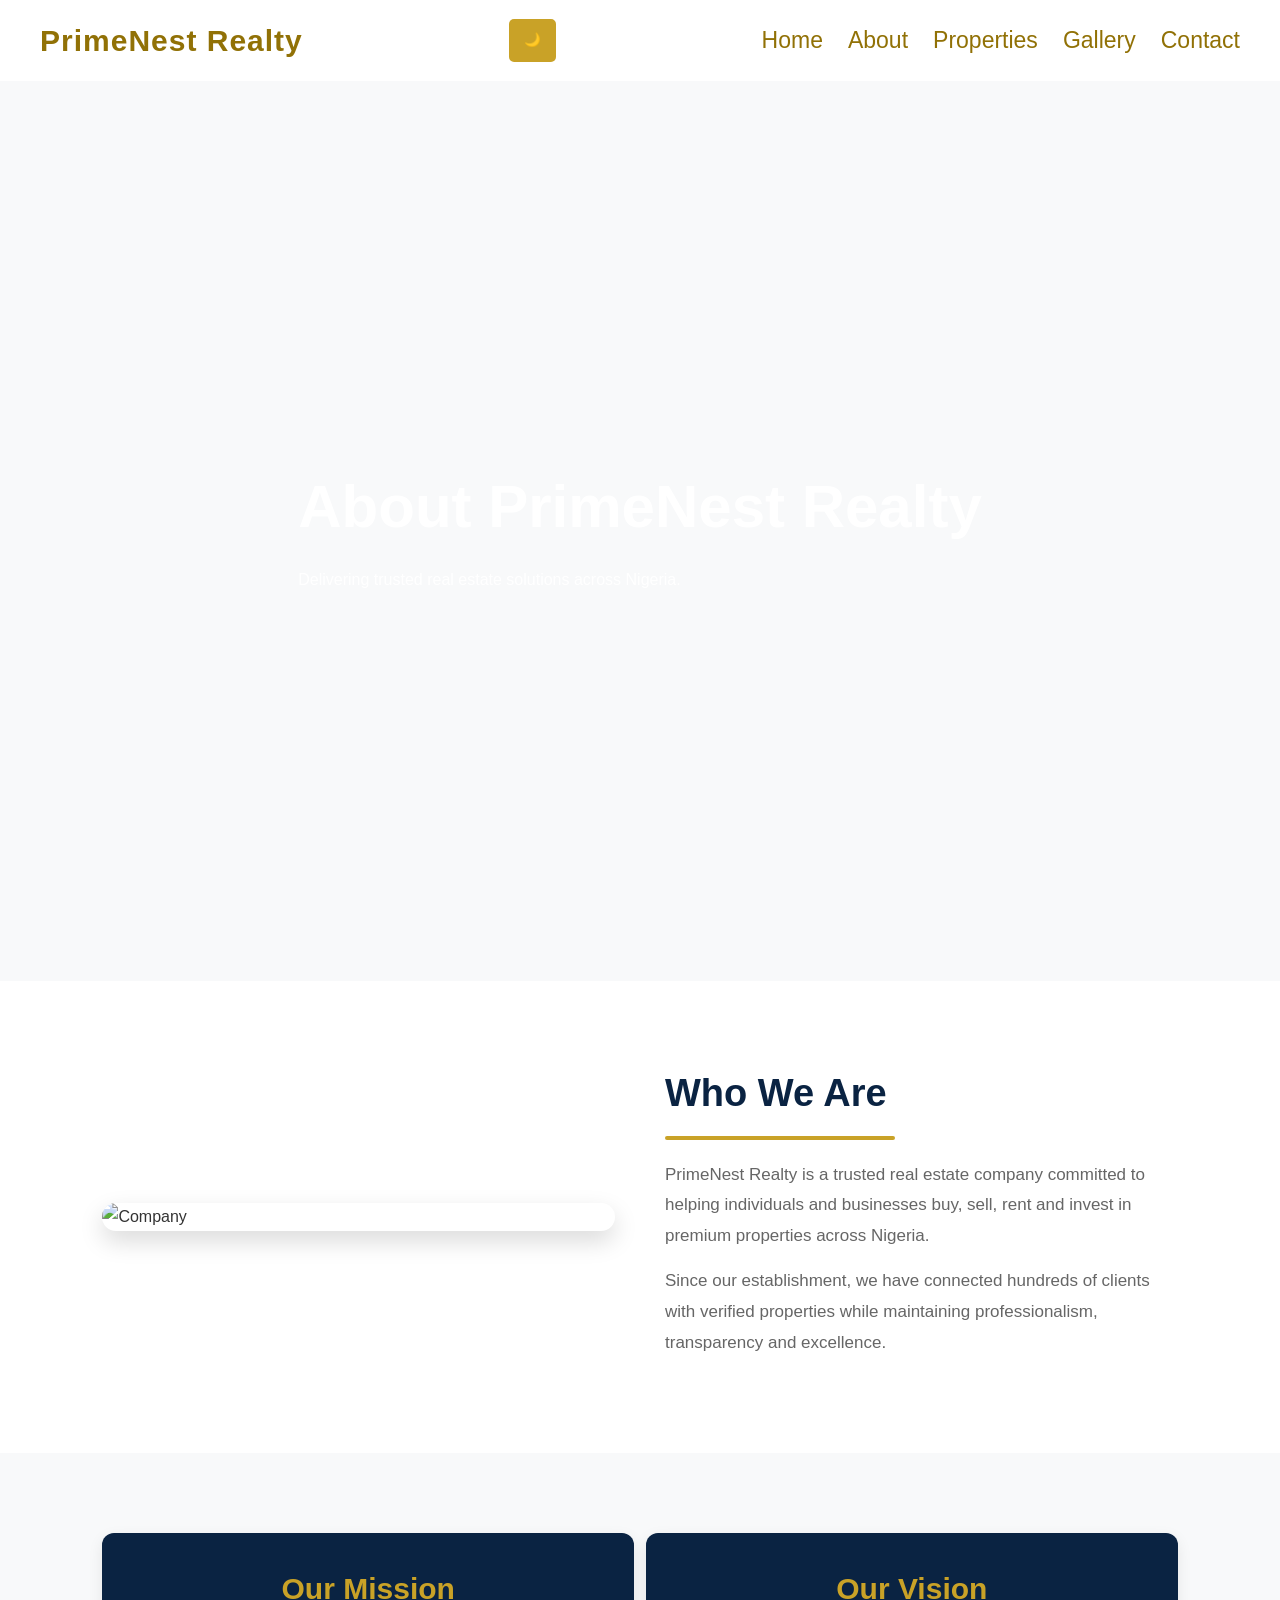
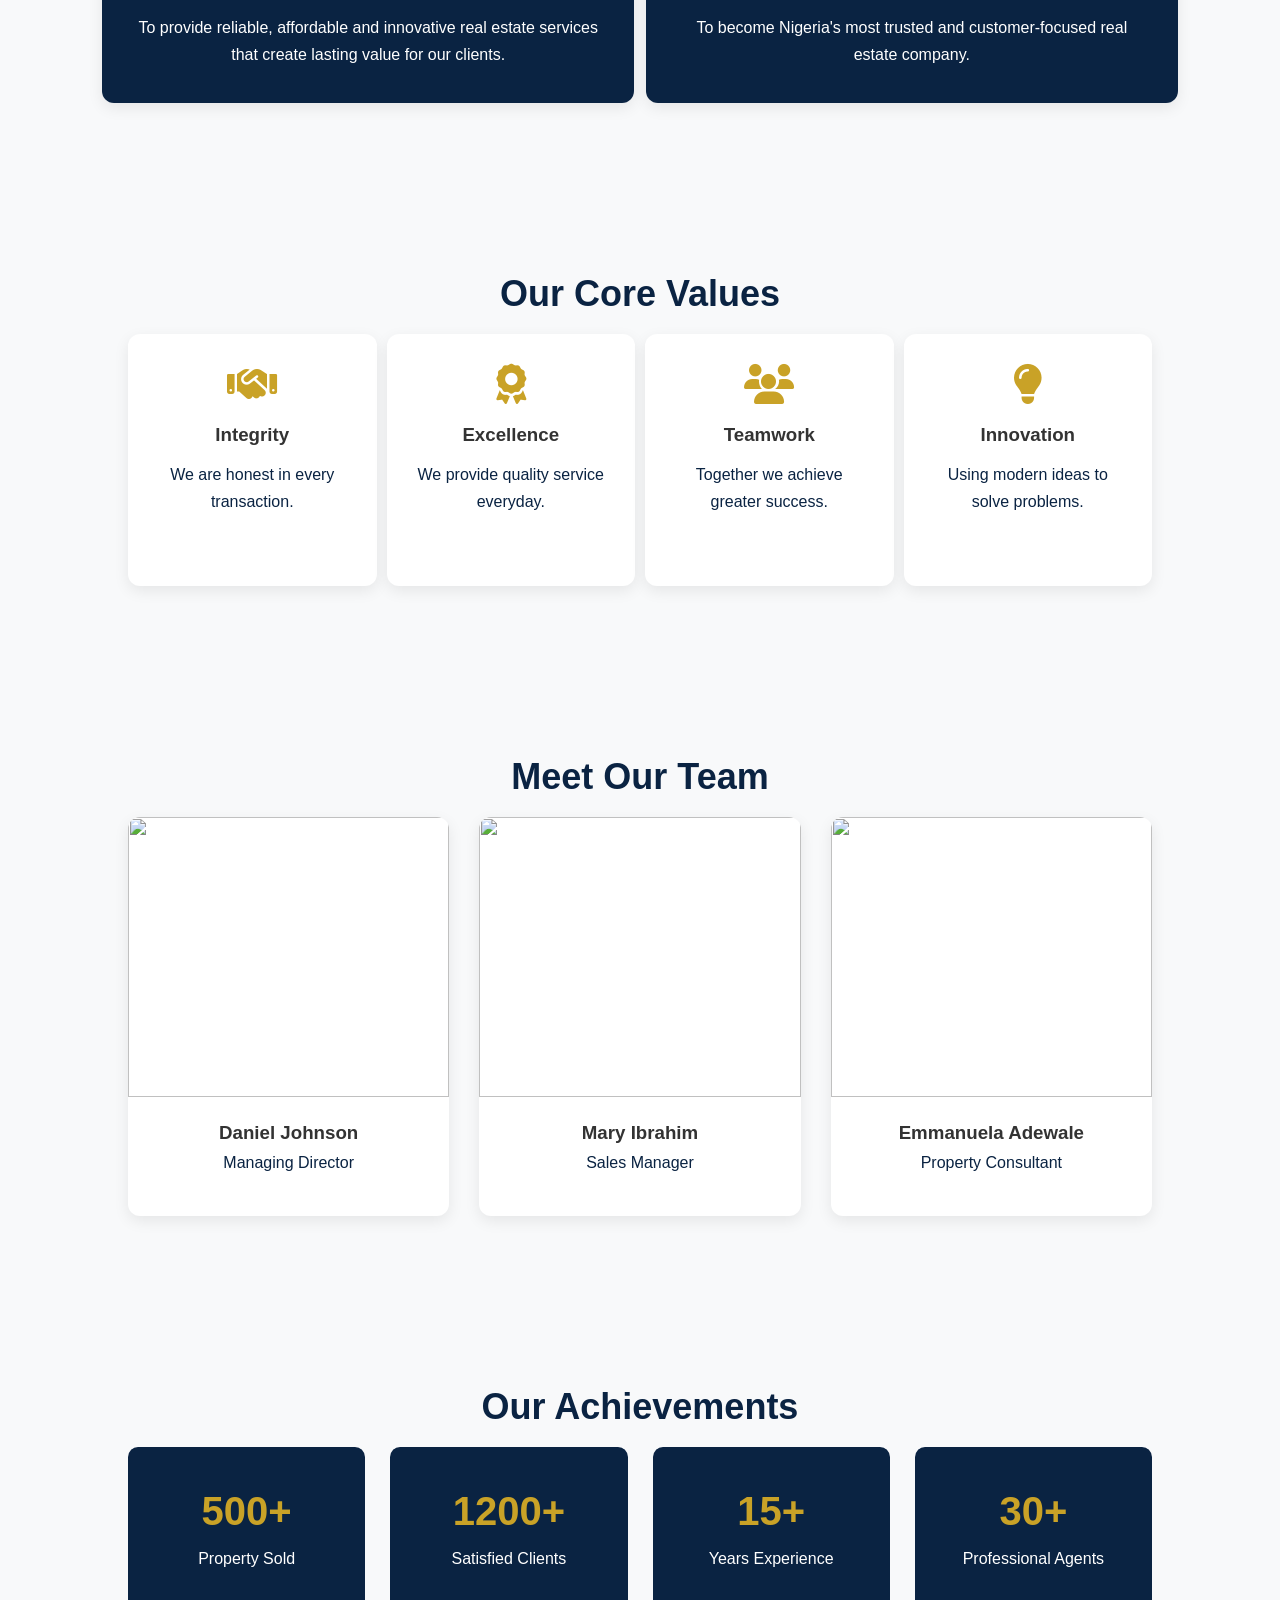
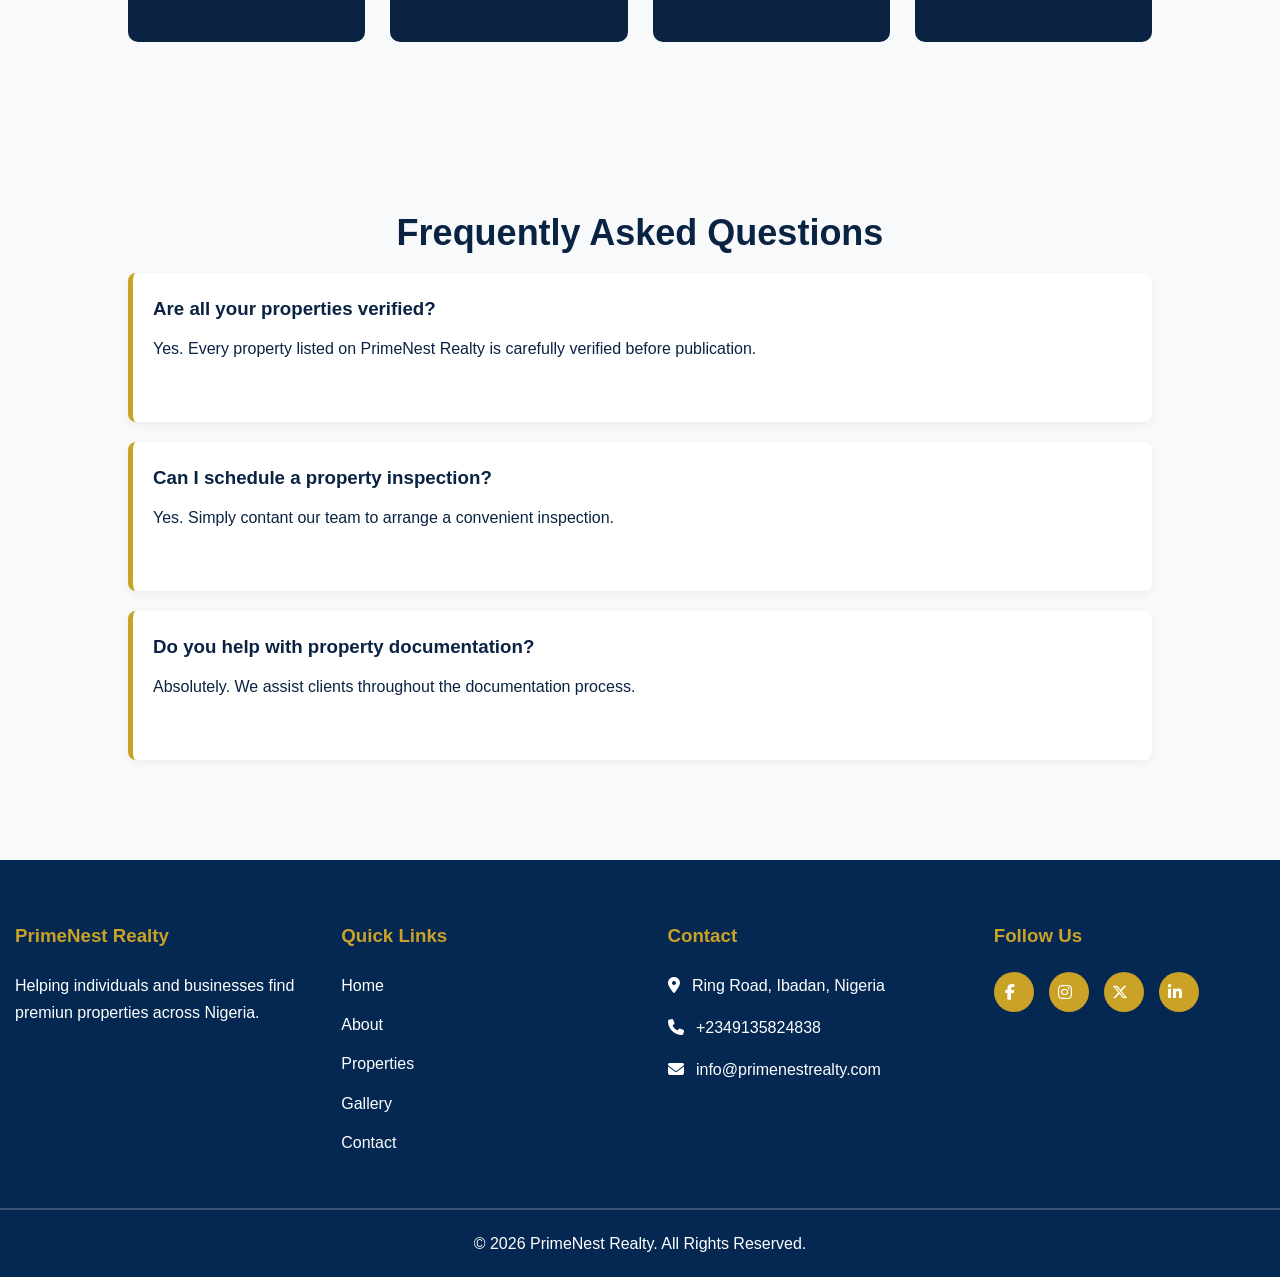
==== about.html @ 71305bbd "Add files via upload" ====
<!DOCTYPE html>
<html lang="en">
<head>
    <meta charset="UTF-8">
    <meta name="viewport" content="width=device-width, initial-scale=1.0">
    <title>PrimeNest Realty</title>
    <link rel="stylesheet" href="https://cdnjs.cloudflare.com/ajax/libs/font-awesome/6.4.0/css/all.min.css">
    <link rel="stylesheet" href="style.css">
</head>
<body>
    <header>
        <div class="logo">PrimeNest Realty </div>
        <div class="menu-toggle" onclick="toggleMenu()">☰</div>
        
        <!--button class="dark-btn" onclick="toggleDarkMode()"><i class="fas fa-moon"></i></button-->
        <button id="dark-btn">🌙</button>

        <nav>
            <ul id="navLinks">
                <li><a href="index.html">Home</a></li>
                <li><a href="about.html">About</a></li>
                <li><a href="properties.html">Properties</a></li>
                <li><a href="gallery.html">Gallery</a></li>
                <li><a href="contact.html">Contact</a></li>
            </ul>
        </nav>
    </header>

    <section class="page-banner">
        <div class="banner-content">
            <h1>About PrimeNest Realty</h1>
            <p>Delivering trusted real estate solutions across Nigeria.</p>
        </div>
    </section>

    <section class="about-company">
        <div class="container-about-grid">
            <div>
                <img src="images/Contact us for Professional Architecture _ Artistic Home Designs.jpg" alt="Company">
            </div>
            <div class="about">
                <h2>Who We Are</h2>
                <p>
                    PrimeNest Realty is a trusted real estate company committed to helping individuals and 
                    businesses buy, sell, rent and invest in premium properties across Nigeria.
                </p>
                <p>
                    Since our establishment, we have connected hundreds of clients with verified properties
                    while maintaining professionalism, transparency and excellence.
                </p>
            </div>
        </div>
    </section>

    <section class="cards">
        <div class="mission-grid">
            <div class="mission-card">
                <h2>Our Mission</h2>
                <p>
                    To provide reliable, affordable and innovative real estate services that create lasting value
                    for our clients.
                </p>
            </div>

            <div class="vision-card">
                <h2>Our Vision</h2>
                <p>
                    To become Nigeria's most trusted and customer-focused real estate company.
                </p>
            </div>
        </div>
    </section>

    <section class="values">
        <div class="container">
            <h2>Our Core Values</h2>
            <div class="values-grid">
                <div class="value-card">
                    <i class="fa-solid fa-handshake"></i>
                    <h3>Integrity</h3>
                    <p>We are honest in every transaction.</p>
                </div>
                <div class="value-card">
                    <i class="fa-solid fa-award"></i>
                    <h3>Excellence</h3>
                    <p>We provide quality service everyday.</p>
                </div>
                <div class="value-card">
                    <i class="fa-solid fa-users"></i>
                    <h3>Teamwork</h3>
                    <p>Together we achieve greater success.</p>
                </div>
                <div class="value-card">
                    <i class="fa-solid fa-lightbulb"></i>
                    <h3>Innovation</h3>
                    <p>Using modern ideas to solve problems.</p>
                </div>
            </div>
        </div>
    </section>

    <section class="team">
        <div class="container">
            <h2>Meet Our Team</h2>
            <div class="team-grid">
                <div class="team-card">
                    <img src="images/Photo happy businessman standing with arms crossed isolated on white background _ Premium AI-generated image.jpg">
                    <h3>Daniel Johnson</h3>
                    <p>Managing Director</p>
                </div>
                <div class="team-card">
                    <img src="images/Professionelle Corporate Headshots_ Warum sie für Ihr Unternehmen unverzichtbar sind.jpg">
                    <h3>Mary Ibrahim</h3>
                    <p>Sales Manager</p>
                </div>
                <div class="team-card">
                    <img src="images/Leadership starts with presence___For CEOs and… (1).jpg">
                    <h3>Emmanuela Adewale</h3>
                    <p>Property Consultant</p>
                </div>
            </div>
        </div>
    </section>

    <section class="achievements">
        <div class="container">
            <h2>Our Achievements</h2>
            <div class="achievement-grid">
                <div>
                    <h1>500+</h1>
                    <p>Property Sold</p>
                </div>
                <div>
                    <h1>1200+</h1>
                    <p>Satisfied Clients</p>
                </div>
                <div>
                    <h1>15+</h1>
                    <p>Years Experience</p>
                </div>
                <div>
                    <h1>30+</h1>
                    <p>Professional Agents</p>
                </div>
            </div>
        </div>
    </section>

    <section class="faq">
        <div class="container">
            <h2>Frequently Asked Questions</h2>
            <div class="faq-item">
                <h3>Are all your properties verified?</h3>
                <p>
                    Yes. Every property listed on PrimeNest Realty is carefully verified before publication.
                </p>
            </div>
            <div class="faq-item">
                <h3>Can I schedule a property inspection?</h3>
                <p>
                    Yes. Simply contant our team to arrange a convenient inspection.
                </p>
            </div>
            <div class="faq-item">
                <h3>Do you help with property documentation?</h3>
                <p>
                    Absolutely. We assist clients throughout the documentation process.
                </p>
            </div>
        </div>
    </section>

    <footer>
        <div class="footer-container">
            <div>
                <h3>PrimeNest Realty</h3>
                <p>Helping individuals and businesses find premiun properties across Nigeria.</p>
            </div>
            <div>
                <h3>Quick Links</h3>
                <ul>
                    <li><a href="index.html">Home</a></li>
                    <li><a href="about.html">About</a></li>
                    <li><a href="properties.html">Properties</a></li>
                    <li><a href="gallery.html">Gallery</a></li>
                    <li><a href="contact.html">Contact</a></li>
                </ul>
            </div>
            <div>
                <h3>Contact</h3>
                <p>
                    <a href="https://maps.google.com/?q=Ring+Road,+Ibadan,+Nigeria" target="_blank">
                        <i class="fa-solid fa-location-dot"></i>
                        Ring Road, Ibadan, Nigeria
                    </a>
                </p>
                <p>
                    <a href="tel:+2349135824838">
                        <i class="fa-solid fa-phone"></i>
                        +2349135824838
                    </a>
                </p>
                <p>
                    <a href="mailto:info@hadiaishah02@gmail.com">
                        <i class="fa-solid fa-envelope"></i>
                        info@primenestrealty.com
                    </a>
                </p>
            </div>
            <div>
                <h3>Follow Us</h3>
                <div class="social-icons">
                    <a href="https://facebook.com" target="_blank">
                        <i class="fab fa-facebook-f"></i>
                    </a>
                    <a href="https://instagram.com" target="_blank">
                        <i class="fab fa-instagram"></i>
                    </a>
                    <a href="https://x.com" target="_blank">
                        <i class="fab fa-x-twitter"></i>
                    </a>
                    <a href="https://linkedin.com" target="_blank">
                        <i class="fab fa-linkedin-in"></i>
                    </a>
                </div>
            </div>
        </div>
        <hr>
        <p class="copyright">
           &copy; 2026 PrimeNest Realty. All Rights Reserved.  
        </p>
    </footer>

    <script>
        function toggleMenu(){
        document.getElementById("navLinks").classList.toggle("active");
        }

        /*function toggleDarkMode(){
        document.body.classList.toggle("dark-mode");
        }*/
        const btn = document.getElementById("dark-btn");
        btn.onclick = function(){
        document.body.classList.toggle("dark");

        btn.innerHTML = 
        document.body.classList.contains("dark")
        ? "☀️"
        :"🌙";
        }
    </script>
</body>
</html>
---- style.css ----
@import url('https://fonts.googleapis.com/css2?family=Inter:wght@300;400;500;600;700&display=swap');
*{
    margin: 0;
    padding: 0;
    box-sizing: border-box;
    font-family: 'Poppins', sans-serif;
    line-height: 1.7;
}

html{
    scroll-behavior: smooth;
}

body{
    background: #f8f9fa;
    color: #333;
}

header{
  display:flex;
  justify-content:space-between;
  align-items:center;
  padding:15px 40px;
  background:#fff;
  color: #917106;
  position:sticky;
  top:0;
  z-index:1000;
  backdrop-filter:blur(8px);
  bottom: unset;
}

.logo{
    font-weight:700;
    font-size:30px;
    letter-spacing:1px;
}

nav ul{
    display:flex;
    gap:25px;
    list-style:none;
}
nav a{
    color:#917106;
    text-decoration:none;
    font-size:23px;
    font-weight: 500;
}
nav a:hover{
    color:#c59d5f;
    transition: 2s;
}

.menu-toggle{
    display:none;
    cursor:pointer;
}


/*.dark-btn{
    display: block;
    background:none;
    border:none;
    color:#fff;
    font-size:16px;
    cursor:pointer;
}

.dark-mode{
   background:#111;
   color:white;
}
.dark-mode .card{
    background:#222;
}

.dark-mode .section h2{
    color:#fff;
}*/


.dark{
    background: #121212;
    color: white;
}

#dark-btn{
    border: none;
    background: #C9A227;
    color: white;
    padding: 10px 15px;
    border-radius: 5px;
    cursor: pointer;
}

a{
    text-decoration: none;
}

img{
    width: 100%;
    display: block;
}

section{
    padding: 80px 8%;
}

.btn{
    display: inline-block;
    padding: 14px 30px;
    background: #C9A227;
    color: #fff;
    border-radius: 5px;
    transition: 3s;
    font-weight: 500;
}

.btn:hover{
    background: #9b7805;
}

.btn-outline{
    background: transparent;
    border: 2px solid #fff;
    border-radius: 5px;
    margin-left: 25px;
    color: #C9A227;
    padding: 12px;
}

.btn-outline:hover{
    background: #C9A227;
    color: #fff;
    transition: 3s;
}

.hero{
    height: 100vh;
    background: linear-gradient(rgba(0,0,0,0.55)),url(images/📌NOW\ SELLING!\ in\ Apo\ Resettlement\ are\ these….jpg) center/cover ;
    background-size: cover;
    background-position: center;
    display: flex;
    align-items: center;
}

.hero-content{
    max-width: 1200px;
    margin: auto;
    color: #fff;
    justify-content: center;
}

.page-banner{
    height: 100vh;
    background: linear-gradient(rgba(0,0,0,0.55)),url(images/1266706141706466.jpg) center/cover;
    background-size: cover;
    background-position: center;
    display: flex;
    align-items: center;
}

.banner-content{
    max-width: 1200px;
    margin: auto;
    color: #fff;
    justify-content: center;
    align-items: center;
}

.page-banner h1{
    font-size: 60px;
    line-height: 1.3;
    margin-bottom: 20px;
}

.page-banner p{
    align-items: center;
    justify-content: center;
}

.hero h1{
    font-size: 60px;
    max-width: 650px;
    line-height: 1.3;
    margin-bottom: 20px;
}

.hero p{
    max-width: 600px;
    font-size: 18px;
    line-height: 1.8;
    margin-bottom: 30px;
}

.hero-buttons{
    display: flex;
    gap: 20px;
}

.search-section{
    background: #ffffff;
}

.search-container{
    max-width: 1200px;
    margin: auto;
    text-align: center;
    justify-content: center;
}

.search-container h2{
    color: #0A2342;
    margin-bottom: 10px;
    font-size: 36px;
    align-items: center;
}

.search-container p{
    color: #0A2342;
    margin-bottom: 40px;
}

.search-form{
    display: grid;
    grid-template-columns: repeat(4, 1fr);
    gap: 20px;
}

.search-form input, .search-form select{
    padding: 15px;
    border: solid 1px #ddd;
    border-radius: 6px;
    font-size: 16px;
    outline: none;
}

.search-form input:focus, .search-form select:focus{
    border-color: #C9A227;
}

.search-form button{
    background: #C9A227;
    color: #fff;
    border: none;
    border-radius: 6px;
    cursor: pointer;
    font-size: 16px;
    transition: 3s;
}

.search-form button:hover{
    background:#9b7805;
    color: #eee;
}

/* About */
.about-company{
    padding: 80px 8%;
    background: #fff;
    display: flex;
}


.container-about-grid{
    display: grid;
    grid-template-columns: 1fr 1fr;
    gap: 50px;
    align-items: center;
}

.container-about-grid img{
    width: 100%;
    border-radius: 15px;
    box-shadow: 0 10px 25px rgba(0,0,0,.15);
    transition: 4s;
}

.container-about-grid img:hover{
    transform: scale(1.03);
}

.about h2{
    font-size: 38px;
    color: #0A2342;
    margin-bottom: 20px;
}

.about p{
    color: #666;
    line-height: 1.8;
    margin-bottom: 15px;
    font-size: 17px;
}

.about h2::after{
    content: "";
    display: block;
    width: 230px;
    height: 4px;
    background: #C9A227;
    margin-top: 10px;
    border-radius: 5px;
}

/*.about-grid{
    display: grid;
    grid-template-columns: repeat(auto-fit,minmax(320px,1fr));
    gap: 40px;
    align-items: center;
}

.about-grid img{
    width: 100%;
    border-radius: 12px;
    box-shadow: 0 5px 15px rgba(0,0,0,0.1);
}

.about-grid h2{
    color: #0A2342;
    margin-bottom: 20px;
}

.about-grid p{
    color: #555;
    line-height: 1.8;
    margin-bottom: 15px;
}*/

.mission-grid{
    display: grid;
    grid-template-columns: repeat(auto-fit,minmax(220px,1fr));
    gap: 12px;
}

.mission-card, .vision-card{
    background: #0A2342;
    padding: 30px;
    border-radius: 12px;
    text-align: center;
    box-shadow: 0 5px 15px rgba(0,0,0,0.08);
    gap: 10px;
    transition: 3s;
    height: 170px;
}

.mission-card h2, .vision-card h2{
    color: #C9A227;
    font-size: 30px;
}

.mission-card p, .vision-card p{
    color: white;
}

.mission-card:hover, .vision-card:hover{
    transform: translateY(-10px);
}

.values{
    padding: 80px 10%;
}

.values h2{
    text-align: center;
    margin-bottom: 40px;
}

.values-grid{
    display: grid;
    grid-template-columns: repeat(auto-fit,minmax(220px,1fr));
    gap: 10px;
}

.value-card{
    background: white;
    padding: 30px;
    border-radius: 12px;
    text-align: center;
    box-shadow: 0 5px 15px rgba(0,0,0,0.08);
    gap: 10px;
    transition: 3s;
}

.value-card:hover{
    transform: translateY(-8px);
}

.value-card i{
    font-size: 40px;
    color: #C9A227;
    margin-bottom: 15px;
}

.value-card h3{
    margin-bottom: 10px;
}

/* Team */
.team{
    padding: 80px 10%;
    background: #f8f9fa;
}

.team h2{
    text-align: center;
    margin-bottom: 40px;
}

.team-grid{
    display: grid;
    grid-template-columns: repeat(auto-fit,minmax(250px,1fr));
    gap: 30px;
}

.team-card{
    background: white;
    border-radius: 12px;
    overflow: hidden;
    text-align: center;
    box-shadow: 0 5px 15px rgba(0,0,0,0.08);
    transition: 3s;
}

.team-card:hover{
    transform: translateY(-8px);
}

.team-card img{
    width: 100%;
    height: 280px;
    object-fit:cover;
}

.team-card h3{
    margin-top: 20px;
}

.team-card p{
    margin-bottom: 20px;
    color: #777;
}

/* Achievements */
.achievements{
    padding: 80px 10%;
}

.achievements h2{
    text-align: center;
    margin-bottom: 40px;
}

.achievement-grid{
    display: grid;
    grid-template-columns: repeat(auto-fit,minmax(180px,1fr));
    gap: 25px;
    text-align: center;
}

.achievement-grid div{
    background: #0A2342;
    color: white;
    padding: 30px;
    border-radius: 10px;
    transition: 3s;
}

.achievement-grid h1{
    color: #C9A227;
    font-size: 40px;
}

.achievement-grid div p{
    color: white;
}

.achievement-grid div:hover{
    transform: translateY(-8px);
}

/* FAQ */
.faq{
    padding: 80px 10%;
    background: #f8f9fa;
}

.faq h2{
    text-align: center;
    margin-bottom: 40px;
}

.faq-item{
    background: white;
    padding: 20px;
    margin-bottom: 20px;
    border-left: 5px solid #C9A227;
    border-radius: 8px;
    box-shadow: 0 3px 10px rgba(0,0,0,0.05);
}

.faq-item h3{
    color: #0A2342;
    margin-bottom: 10px;
}

.container{
    max-width: 1200px;
    margin: auto;
}
.container h2{
    color: #0A2342;
    margin-bottom: 10px;
    font-size: 36px;
    align-items: center;
}

.container p{
    color: #0A2342;
    margin-bottom: 40px;
}
.section-title{
    text-align: center;
    margin-bottom: 50px;
}

.property-grid{
    display: grid;
    grid-template-columns: repeat(auto-fit, minmax(320px, 1fr));
    gap: 30px;
}

.property-card{
    background: #fff;
    border-radius: 10px;
    overflow: hidden;
    box-shadow: 0 5px 15px rgba(0,0,0,0.08);
    transition: 3s;
}

.property-card:hover{
    transform: translateY(-8px);
}

.property-card img{
    height: 240px;
    object-fit: cover;
}

.property-info{
    padding: 20px;
}

.property-tag{
    background: #C9A227;
    color: #fff;
    padding: 5px 12px;
    border-radius: 4px;
    font-size: 14px;
}

.property-details{
    display: flex;
    justify-content: space-between;
    margin: 15px 0;
    font-size: 14px;
}

.property-search{
    display: flex;
    text-align: center;
}

.why-us{
    text-align: center;
}

.why-grid{
    display: grid;
    grid-template-columns: repeat(auto-fit,minmax(250px,1fr));
    gap: 10px;
}

.why-card{
    background-color: #fff;
    padding: 30px;
    text-align: center;
    border-radius: 10px;
    transition: 3s;
}

.why-card:hover{
    background-color: #0A2342;
    color: #fff;
}

.why-card i{
    font-size: 40px;
    color: #C9A227;
    margin-bottom: 20px;
}

.why-card p:hover{
    color: #fff;
}

.categories{
    text-align: center;
}

.category-grid{
    display: grid;
    grid-template-columns: repeat(auto-fit,minmax(220px,1fr));
    gap: 10px;
}

.category-card{
    background: #fff;
    padding: 40px;
    border-radius: 10px;
    text-align: center;
    transition: 3s;
}

.category-card:hover{
    background: #0A2342;
    color: #fff;
}

.category-card i{
    font-size: 40px;
    color: #C9A227;
    margin-bottom: 15px;
}



.testimonial-grid{
    display: grid;
    grid-template-columns: repeat(auto-fit,minmax(300px,1fr));
    gap: 30px;
    transition: 3s;
}

.testimonial-card{
    background: #fff;
    padding: 30px;
    text-align: center;
    border-radius: 10px;
    box-shadow: 0 5px 15px rgba(0,0,0,0.08);
    transition: 3s;
}

.testimonial-card img{
    width: 90px;
    height: 90px;
    border-radius: 50px;
    object-fit: cover;
    margin: auto;
    margin-bottom: 2opx;
}

.testimonial-card p{
    margin-bottom: 20px;
}

.testimonial-card:hover{
    transform: translateY(-10px);
}

.cta{
    background: #fff;
    color: #0A2342;
    text-align: center;
}

.cta h2{
    color: #0A2342;
    font-size: 40px;
}

.cta p{
    max-width: 650px;
    margin: 20px auto 35px;
}

.gallery-section{
    padding: 70px 0;
}

.gallery-grid{
    display: grid;
    grid-template-columns: repeat(auto-fit,minmax(280px,1fr));
    gap: 25px;
}

.gallery-grid img{
    width: 100%;
    height: 250px;
    object-fit: cover;
    border-radius: 10px;
    transition: 3s;
    cursor: pointer;
}

.gallery-grid img:hover{
    transform: scale(1.05);
}

footer{
    background: #052852;
    color: #fff;
    padding: 60px 0 20px;
}

.footer-container{
    display: grid;
    grid-template-columns: repeat(auto-fit,minmax(220px,1fr));
    gap: 40px;
    margin-left: 15px;
}

.footer-container h3{
    margin-bottom: 20px;
    color: #C9A227;
}

.footer-container ul{
    list-style: none;
}
.footer-container ul li{
    margin-bottom: 12px;
}

.footer-container a{
    color: #fff;
    text-decoration: none;
    transition: 3s;
}

.footer-container a:hover{
    color: #C9A227;
}

.footer-container p{
    margin-bottom: 15px;
}

.footer-container i{
    margin-right: 8px;
}

.social-icons{
    display: flex;
    gap: 15px;
    margin-top: 15px;
}

.social-icons a{
    display: flex;
    width: 40px;
    height: 40px;
    border-radius: 50%;
    background: #C9A227;
    color: #fff;
    justify-content: center;
    align-items: center;
    transition: 3s;   
}

.social-icons a:hover{
    background: #fff;
    color: #0A2342;
}

footer hr{
    margin: 40px 0 20px;
    border: 1px solid rgba(255,255,255,.2);
}

.copyright{
    text-align: center;
}

.contact-grid{
    display: grid;
    grid-template-columns:repeat(auto-fit,minmax250px,1fr);
    gap: 30px;
}

.info-card{
    background: #fff;
    padding: 30px;
    border-radius: 10px;
    text-align: center;
    box-shadow: 0 5px 15px rgba(0,0,0,0.08);
}

.info-card i{
    font-size: 40px;
    color: #C9A227;
    margin-bottom: 15px;
}

.contact-form{
    display: grid;
    gap: 20px;
}

.contact-form input, .contact-form textarea{
    padding: 15px;
    border: 1px solid #ddd;
    border-radius: 5px;
    font-size: 16px;
    width: 100%;
}

.map iframe{
    width: 100%;
    height: 450px;
    border: none;
    border-radius: 10px;
}

.business-hours{
    text-align: center;
}

.business-hours ul{
    list-style: none;
    margin-top: 20px;
}

.business-hours li{
    margin-bottom: 12px;
}

@media screen and (max-width:768px){
    nav ul{
    display:none;
    flex-direction:column;
    background:#fff;
    position:absolute;
    top:60px;
    right:0;
    padding:20px;
  }

  nav ul.active{
    display:flex;
}

    /*.nav ul{

    position:fixed;

    top:0;

    right:-300px;

    width:280px;

    height:100vh;

    background:#ffffff;

    box-shadow:-8px 0 20px rgba(0,0,0,.15);

    display:flex;

    flex-direction:column;

    padding-top:90px;

    transition:.4s ease;

    z-index:1000;

}

.nav ul.active{

    right:0;

}

.nav ul li{

    list-style:none;

}

.nav ul a{

    display:block;

    padding:18px 30px;

    text-decoration:none;

    color:#0A2342;

    font-size:18px;

    font-weight:600;

    transition:.3s;

}

.nav ul a:hover{

    background:#C9A227;

    color:white;

    padding-left:40px;

}*/

  .menu-toggle{
    display:block;
}
    .dark-btn{
        display: block;
    }
    .search-form{
        flex-direction: column;
    }

    .container-about-grid{
        grid-template-columns: 1fr;
    }

    .about{
        text-align: center;
    }

    .about h2::after{
        width: 450px;
    }
}
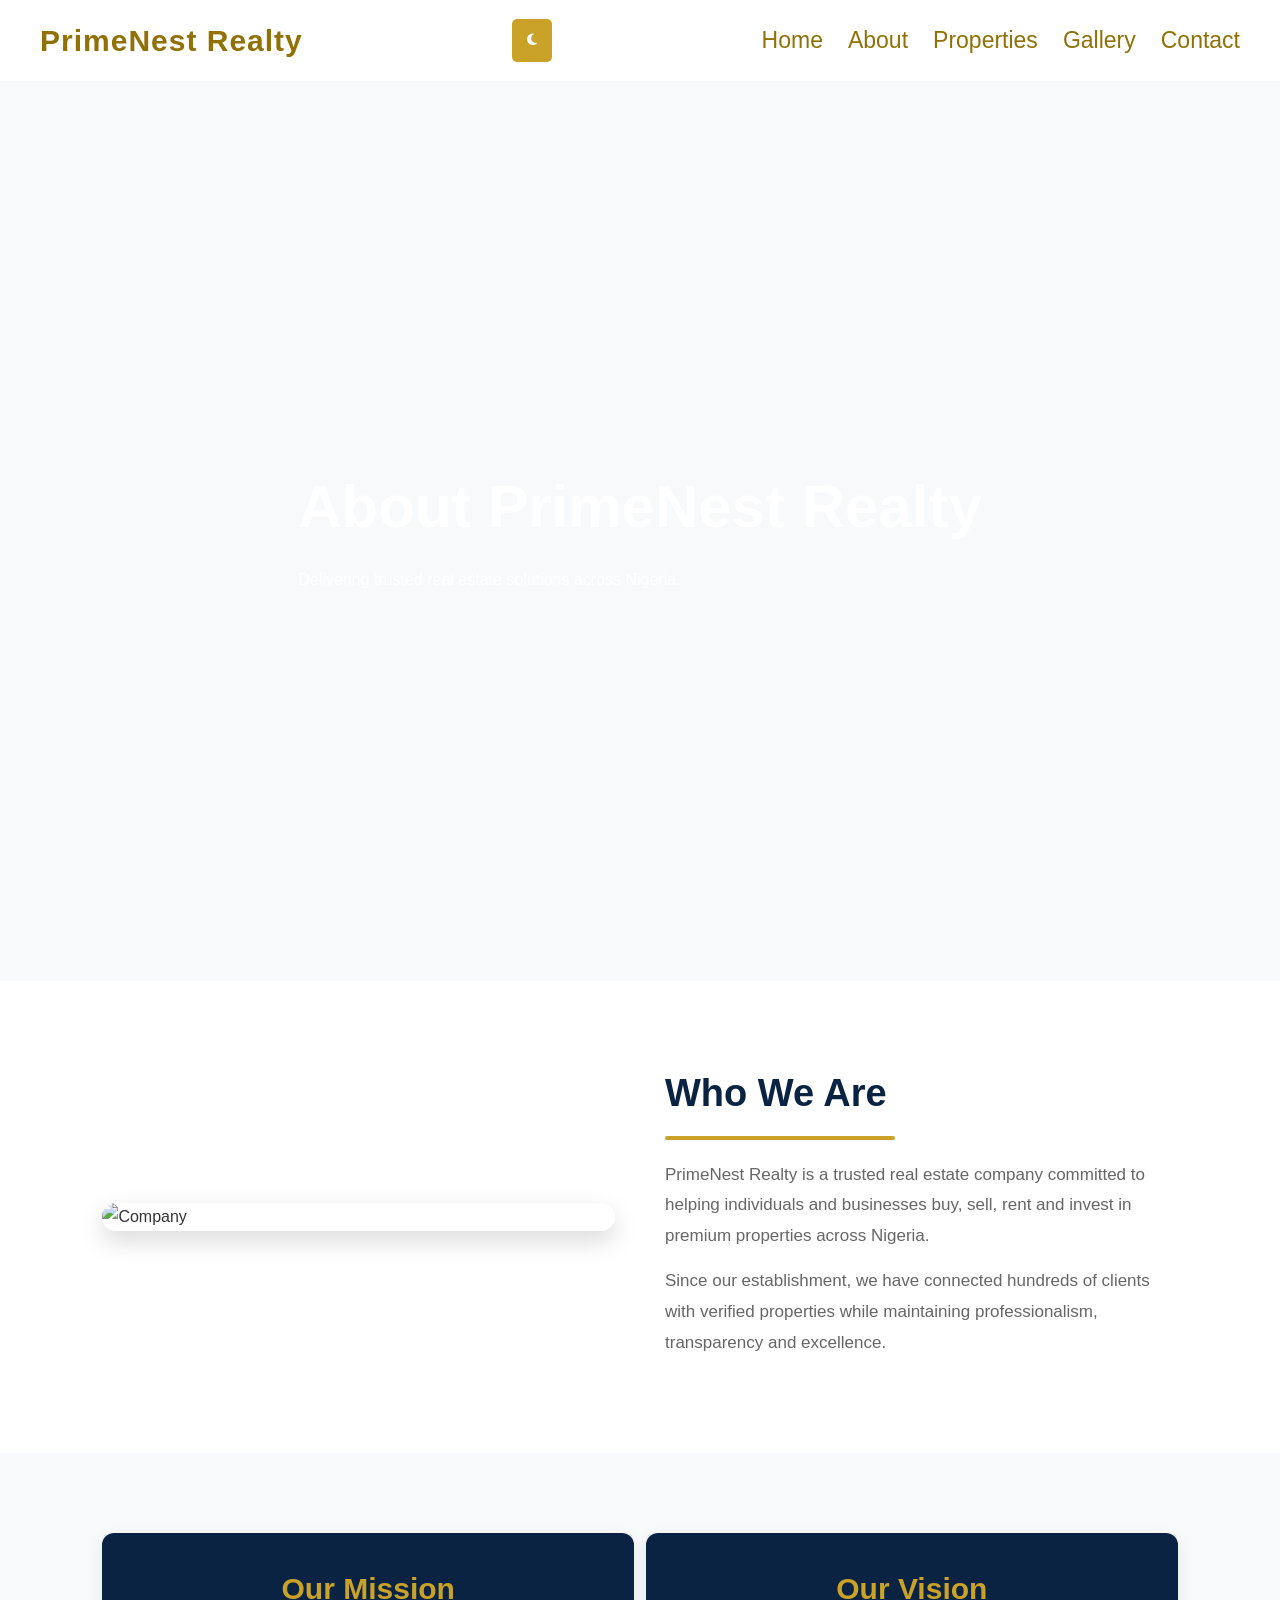
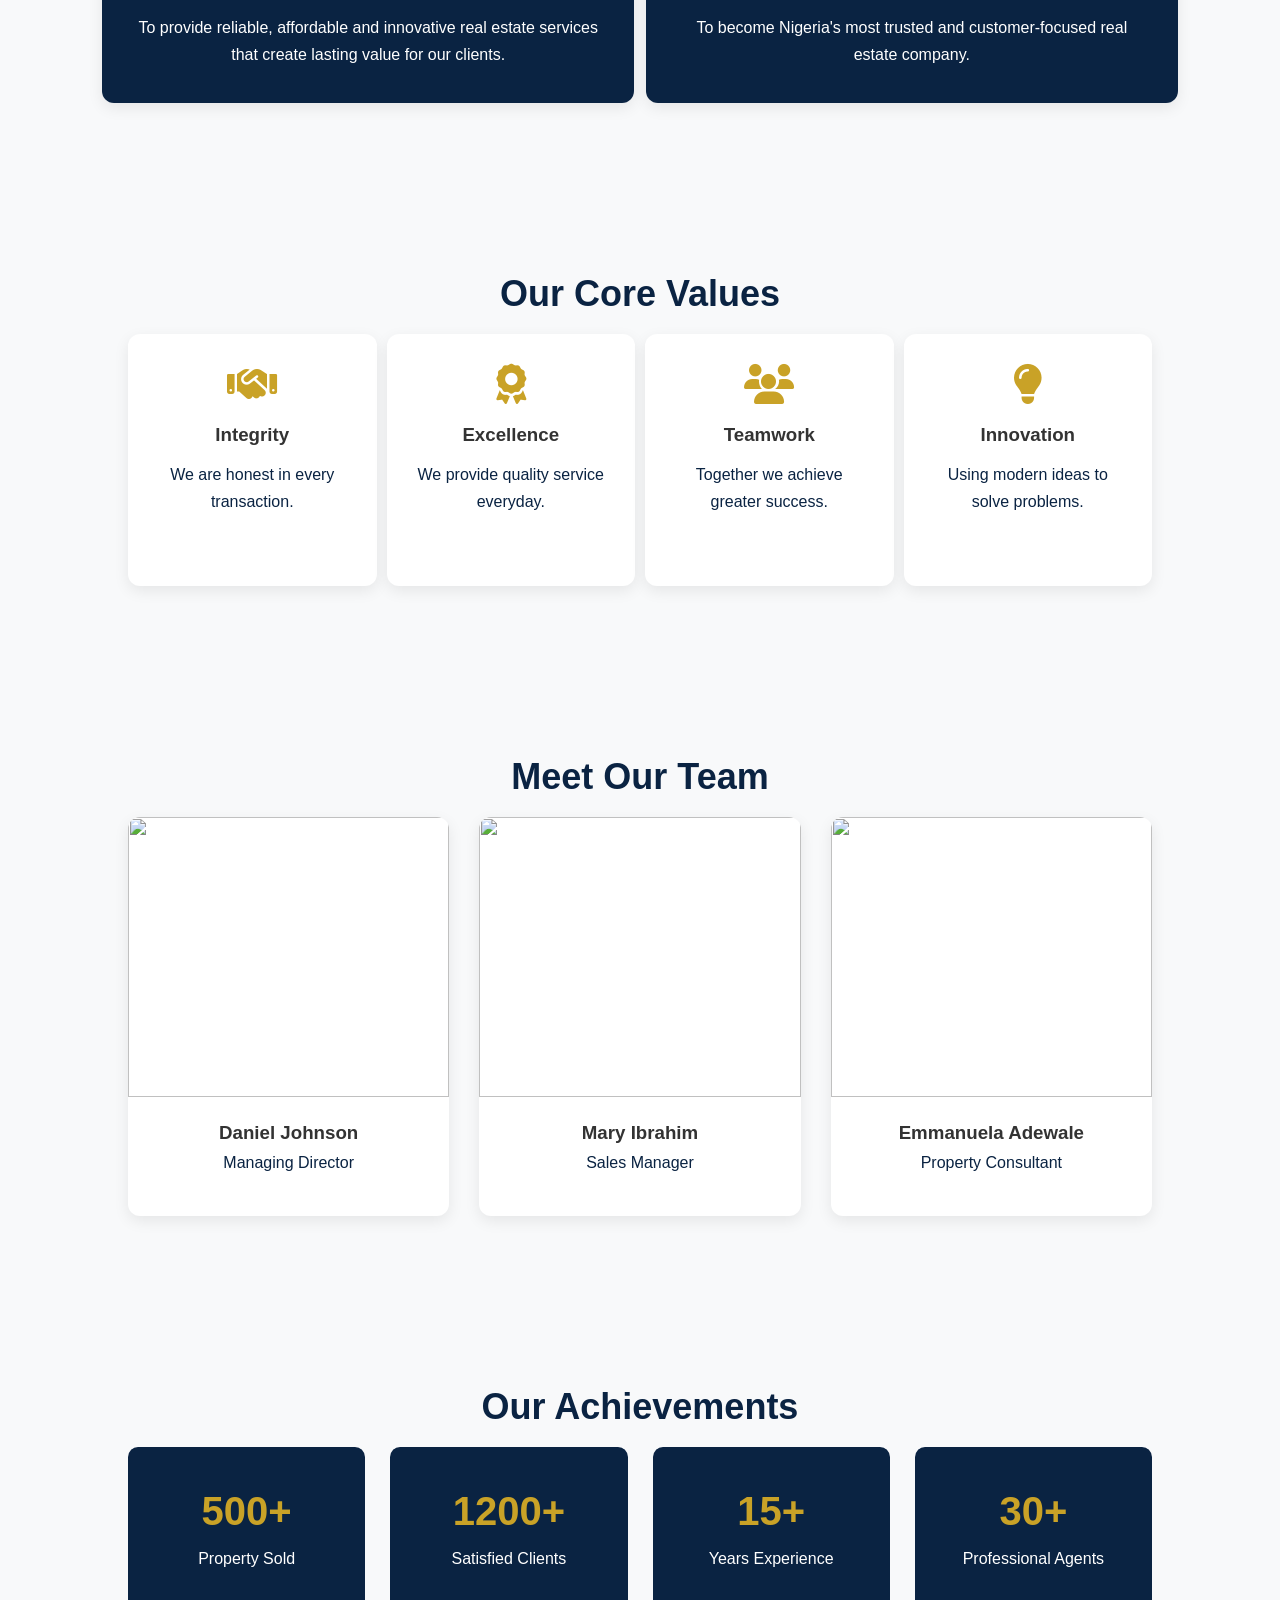
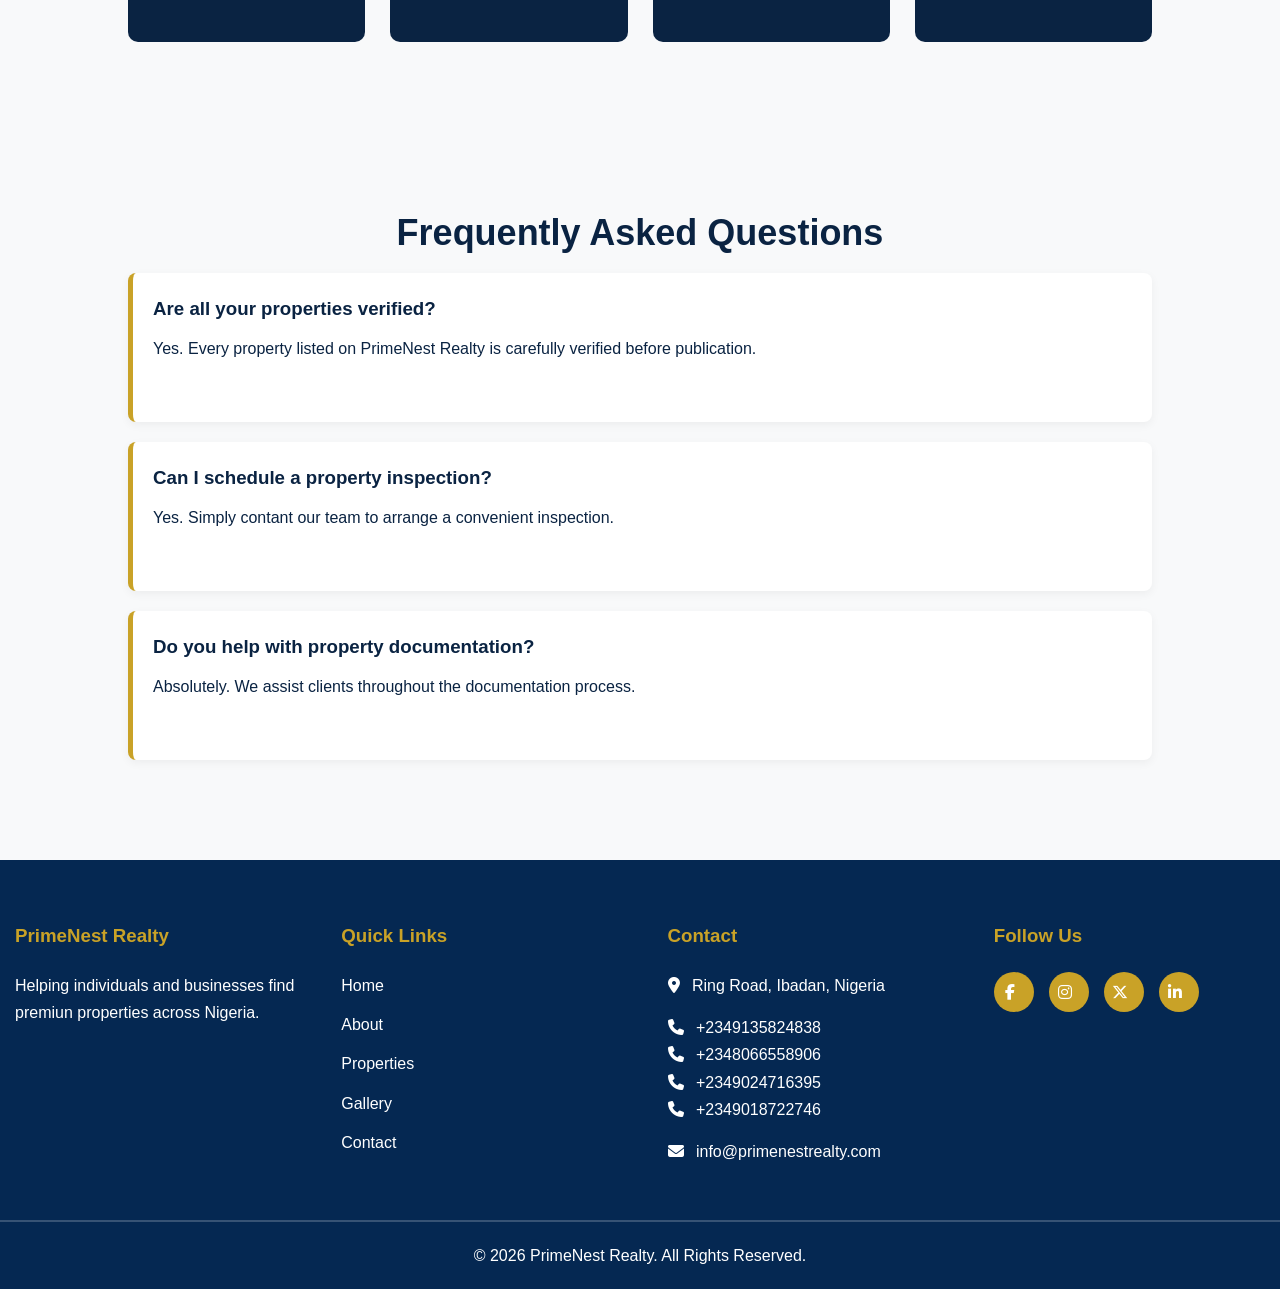
==== commit 4bc283ba: "Add files via upload" ====
--- a/about.html
+++ b/about.html
@@ -4,7 +4,7 @@
     <meta charset="UTF-8">
     <meta name="viewport" content="width=device-width, initial-scale=1.0">
     <title>PrimeNest Realty</title>
-    <link rel="stylesheet" href="https://cdnjs.cloudflare.com/ajax/libs/font-awesome/6.4.0/css/all.min.css">
+        <link rel="stylesheet" href="https://cdnjs.cloudflare.com/ajax/libs/font-awesome/6.5.1/css/all.min.css">
     <link rel="stylesheet" href="style.css">
 </head>
 <body>
@@ -13,7 +13,7 @@
         <div class="menu-toggle" onclick="toggleMenu()">☰</div>
         
         <!--button class="dark-btn" onclick="toggleDarkMode()"><i class="fas fa-moon"></i></button-->
-        <button id="dark-btn">🌙</button>
+        <button id="dark-btn"><i class="fas fa-moon"></i></button>
 
         <nav>
             <ul id="navLinks">
@@ -196,9 +196,15 @@
                 </p>
                 <p>
                     <a href="tel:+2349135824838">
-                        <i class="fa-solid fa-phone"></i>
-                        +2349135824838
-                    </a>
+                            <i class="fa-solid fa-phone"></i>
+                            +2349135824838 <br>
+                            <i class="fa-solid fa-phone"></i>
+                            +2348066558906 <br>
+                            <i class="fa-solid fa-phone"></i>
+                            +2349024716395 <br>
+                            <i class="fa-solid fa-phone"></i>
+                            +2349018722746
+                        </a>
                 </p>
                 <p>
                     <a href="mailto:info@hadiaishah02@gmail.com">
@@ -231,23 +237,6 @@
         </p>
     </footer>
 
-    <script>
-        function toggleMenu(){
-        document.getElementById("navLinks").classList.toggle("active");
-        }
-
-        /*function toggleDarkMode(){
-        document.body.classList.toggle("dark-mode");
-        }*/
-        const btn = document.getElementById("dark-btn");
-        btn.onclick = function(){
-        document.body.classList.toggle("dark");
-
-        btn.innerHTML = 
-        document.body.classList.contains("dark")
-        ? "☀️"
-        :"🌙";
-        }
-    </script>
+    <script src="Real.js"></script>
 </body>
 </html>
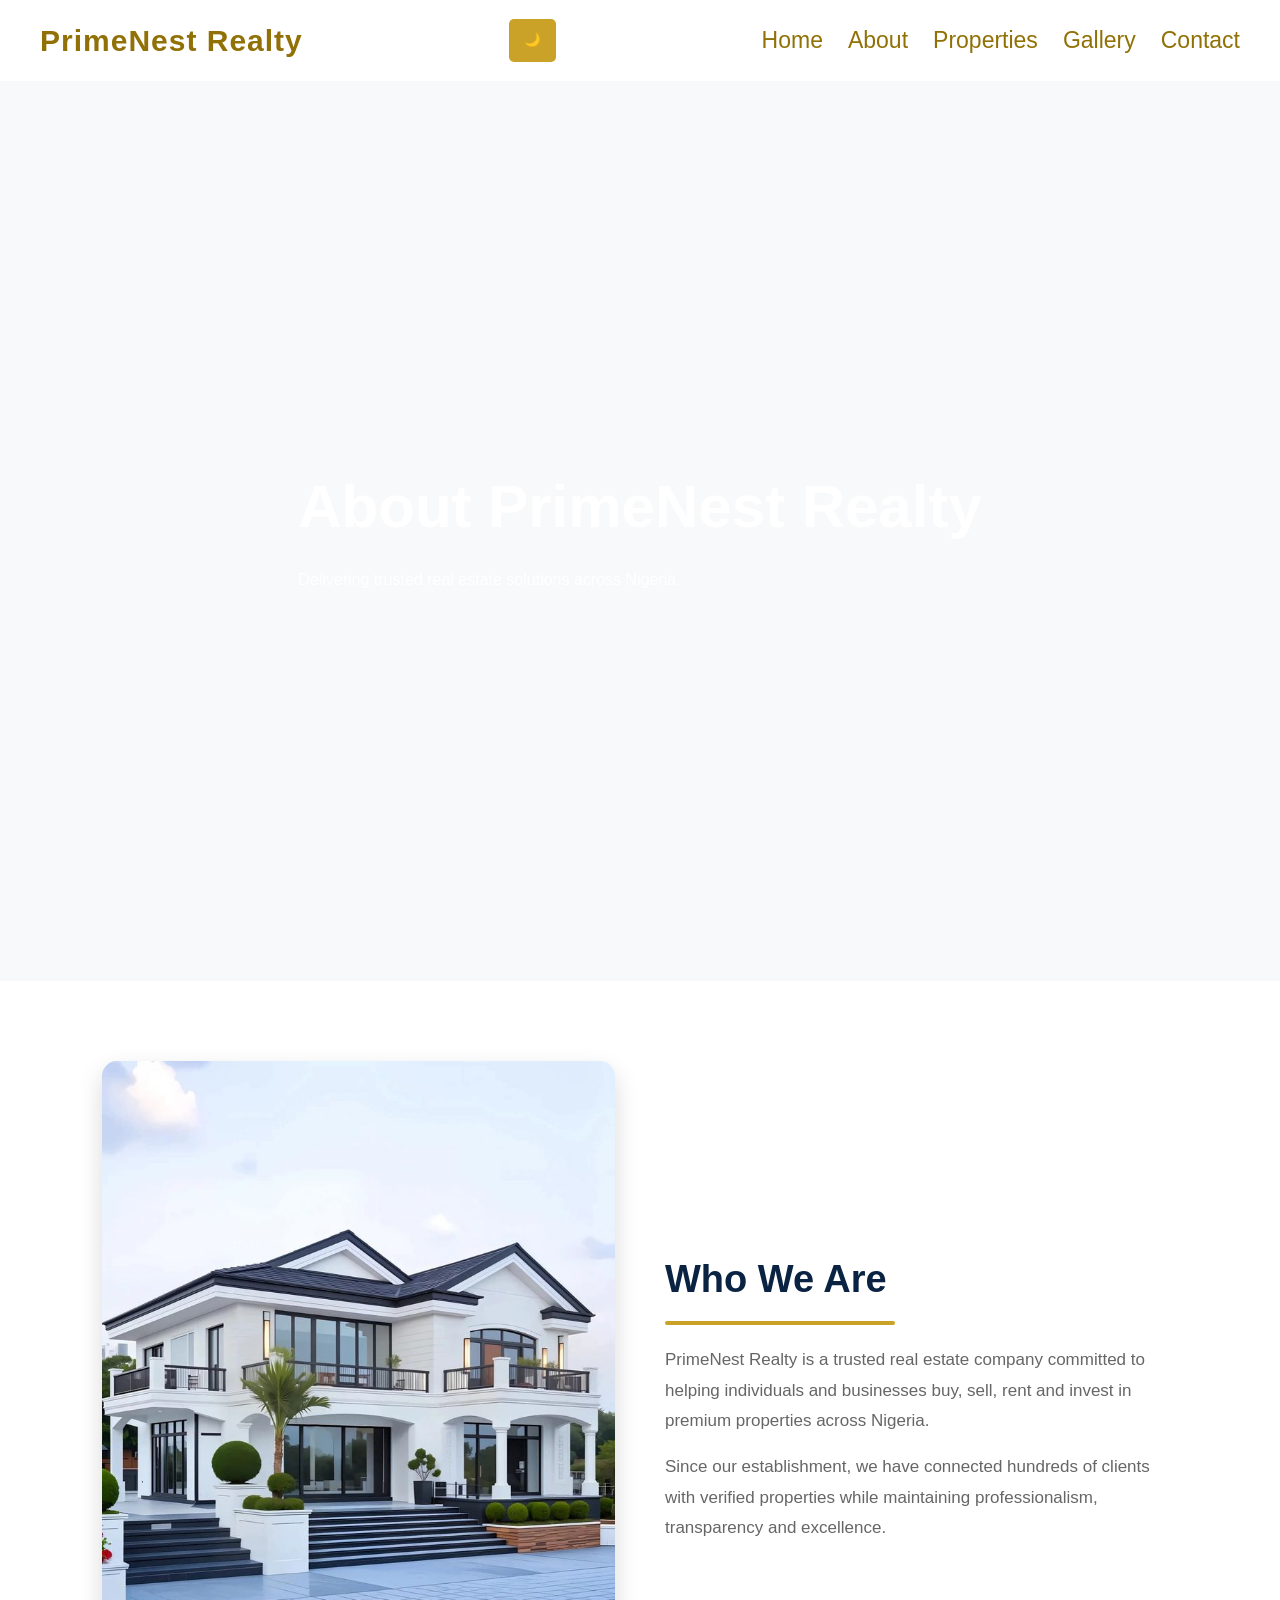
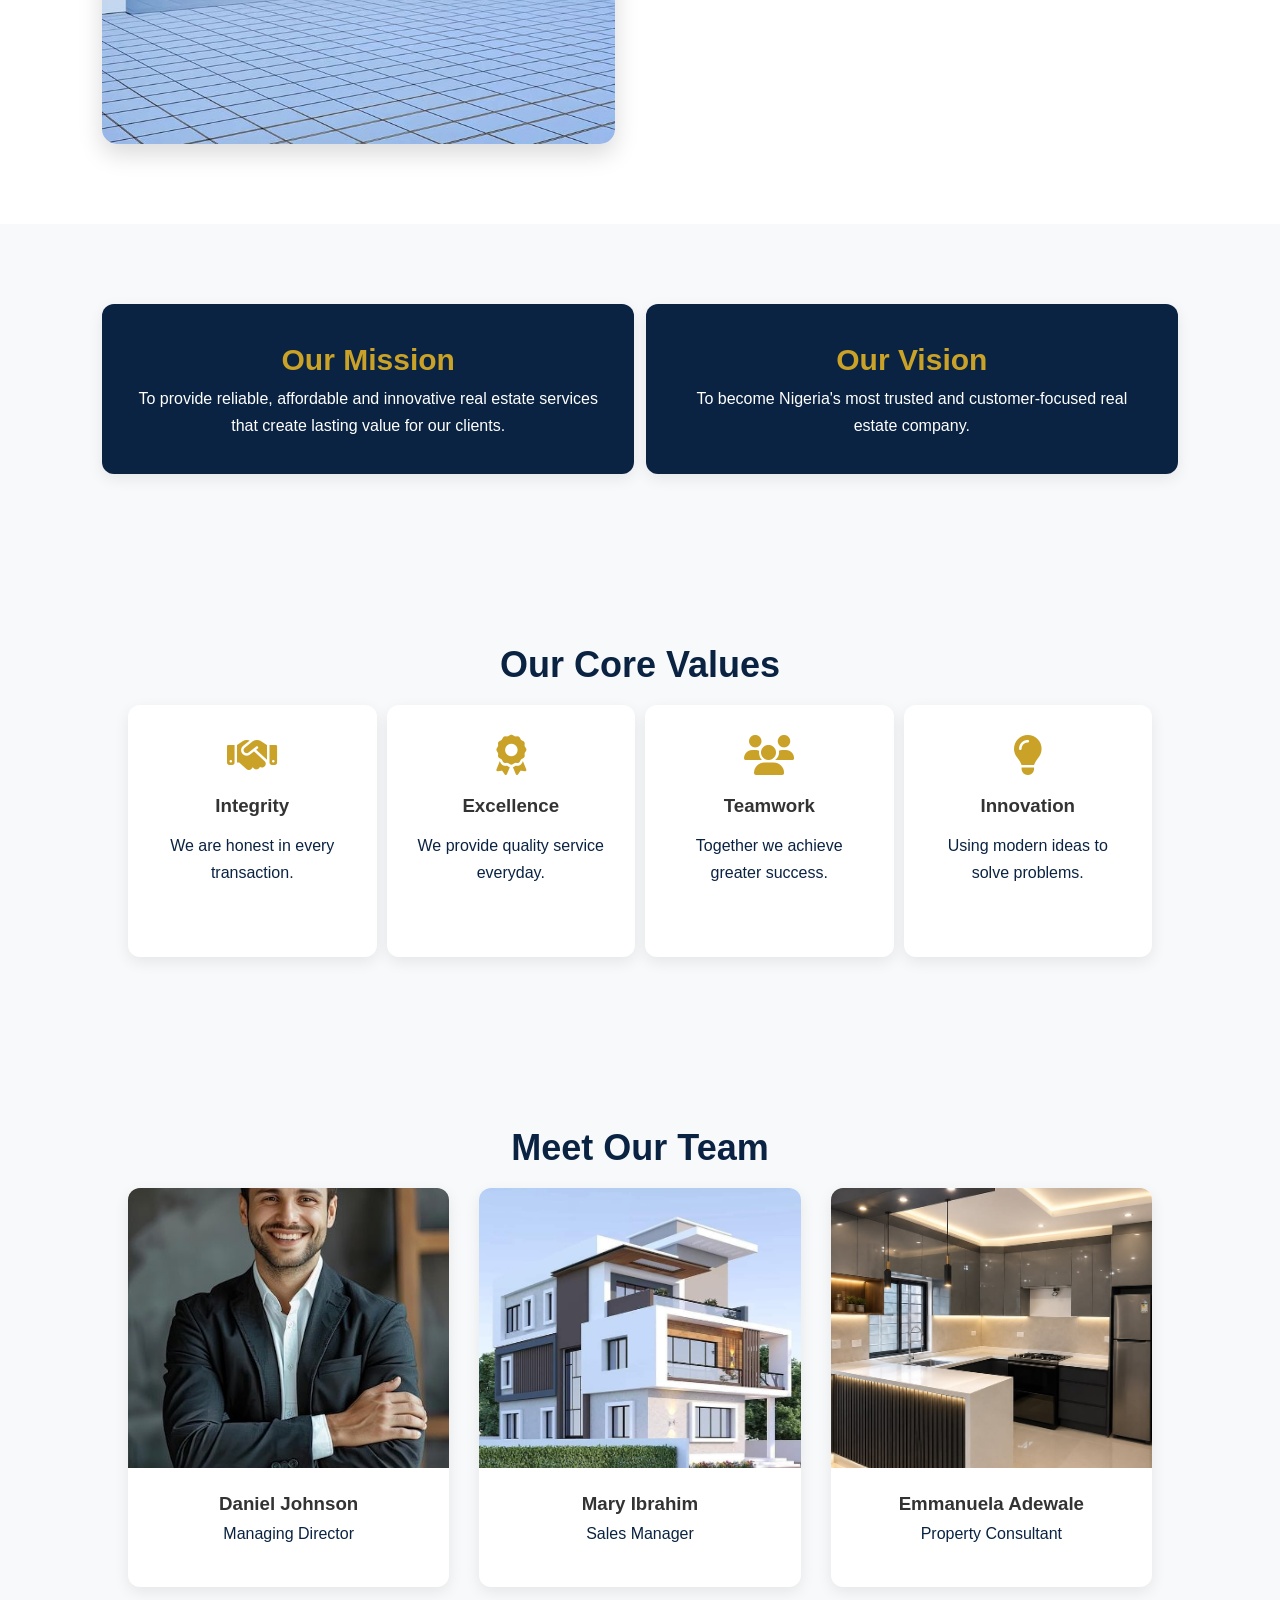
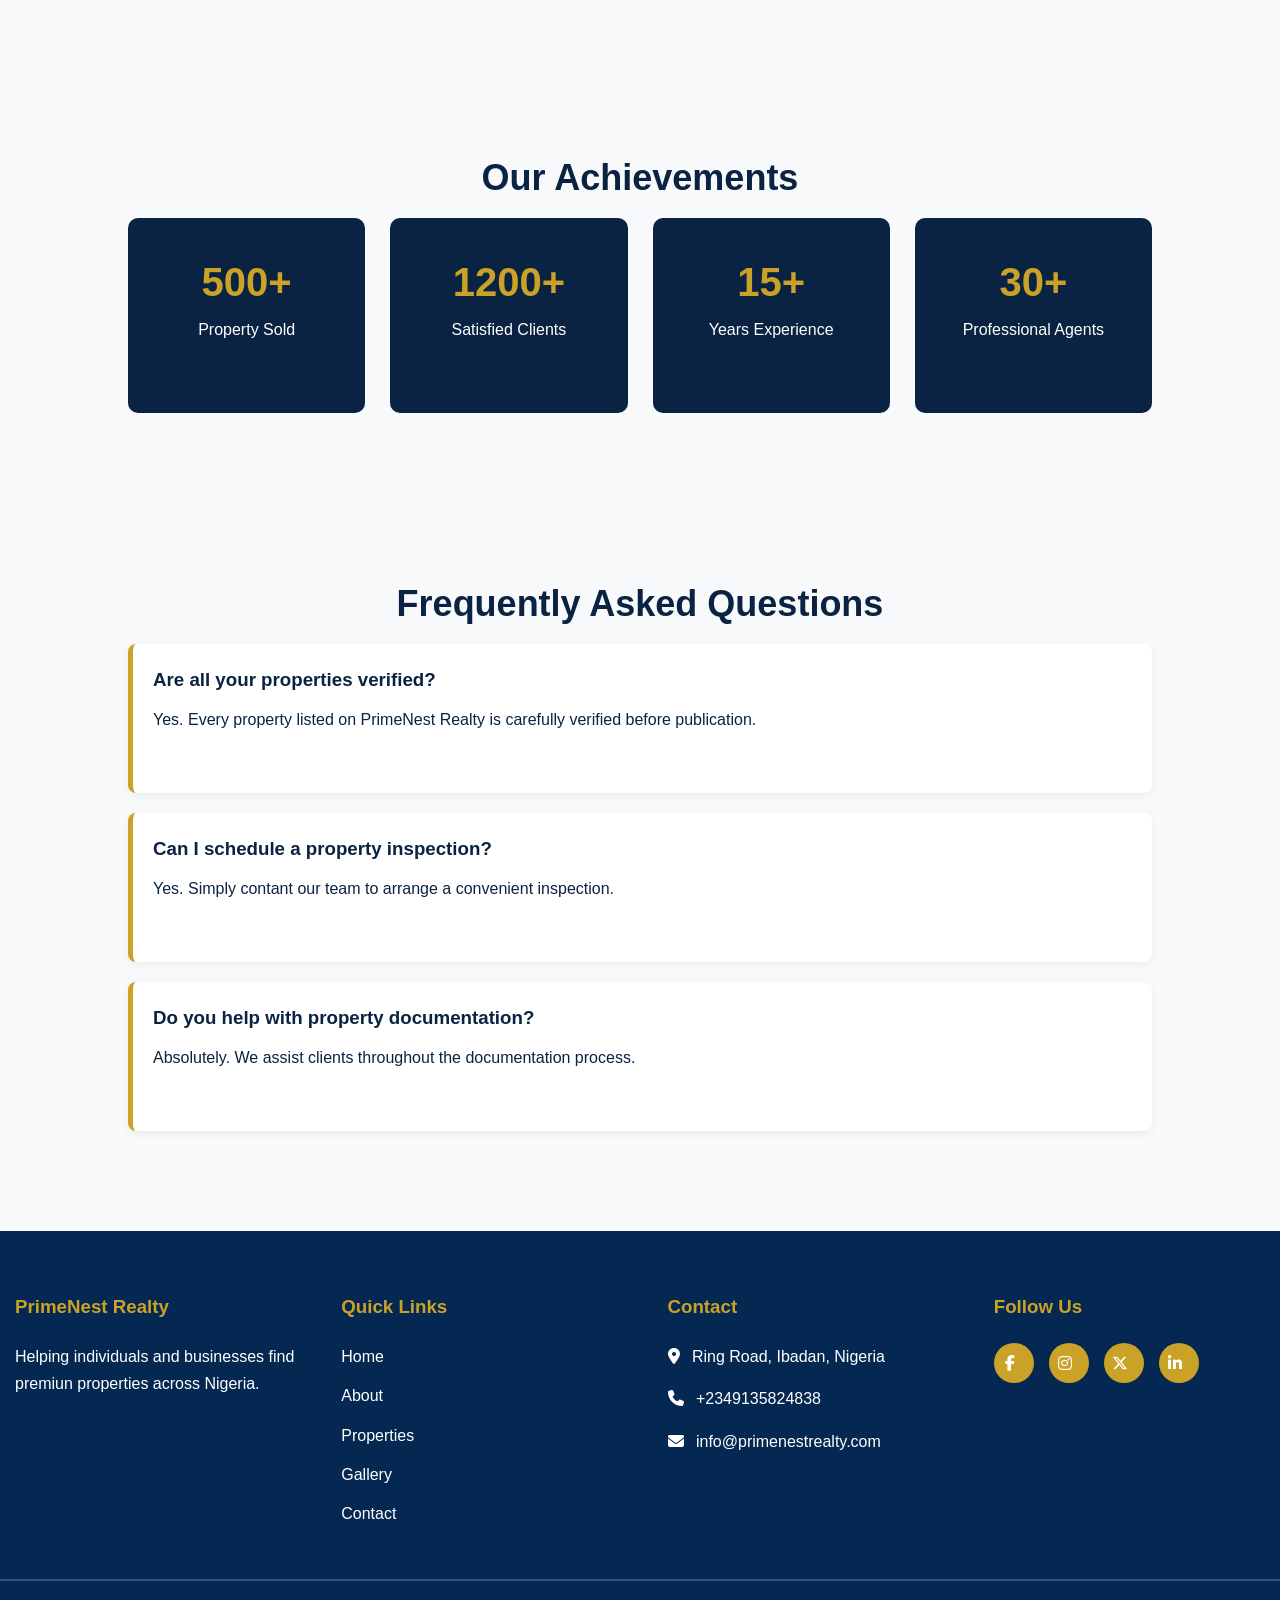
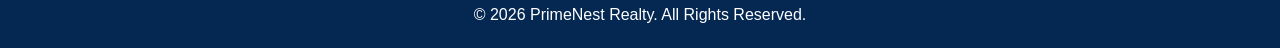
==== commit a3ef28e0: "refactor: update gallery and property pages with new assets and clean up unused images" ====
--- a/about.html
+++ b/about.html
@@ -1,242 +1,253 @@
-<!DOCTYPE html>
-<html lang="en">
-<head>
-    <meta charset="UTF-8">
-    <meta name="viewport" content="width=device-width, initial-scale=1.0">
-    <title>PrimeNest Realty</title>
-        <link rel="stylesheet" href="https://cdnjs.cloudflare.com/ajax/libs/font-awesome/6.5.1/css/all.min.css">
-    <link rel="stylesheet" href="style.css">
-</head>
-<body>
-    <header>
-        <div class="logo">PrimeNest Realty </div>
-        <div class="menu-toggle" onclick="toggleMenu()">☰</div>
-        
-        <!--button class="dark-btn" onclick="toggleDarkMode()"><i class="fas fa-moon"></i></button-->
-        <button id="dark-btn"><i class="fas fa-moon"></i></button>
-
-        <nav>
-            <ul id="navLinks">
-                <li><a href="index.html">Home</a></li>
-                <li><a href="about.html">About</a></li>
-                <li><a href="properties.html">Properties</a></li>
-                <li><a href="gallery.html">Gallery</a></li>
-                <li><a href="contact.html">Contact</a></li>
-            </ul>
-        </nav>
-    </header>
-
-    <section class="page-banner">
-        <div class="banner-content">
-            <h1>About PrimeNest Realty</h1>
-            <p>Delivering trusted real estate solutions across Nigeria.</p>
-        </div>
-    </section>
-
-    <section class="about-company">
-        <div class="container-about-grid">
-            <div>
-                <img src="images/Contact us for Professional Architecture _ Artistic Home Designs.jpg" alt="Company">
-            </div>
-            <div class="about">
-                <h2>Who We Are</h2>
-                <p>
-                    PrimeNest Realty is a trusted real estate company committed to helping individuals and 
-                    businesses buy, sell, rent and invest in premium properties across Nigeria.
-                </p>
-                <p>
-                    Since our establishment, we have connected hundreds of clients with verified properties
-                    while maintaining professionalism, transparency and excellence.
-                </p>
-            </div>
-        </div>
-    </section>
-
-    <section class="cards">
-        <div class="mission-grid">
-            <div class="mission-card">
-                <h2>Our Mission</h2>
-                <p>
-                    To provide reliable, affordable and innovative real estate services that create lasting value
-                    for our clients.
-                </p>
-            </div>
-
-            <div class="vision-card">
-                <h2>Our Vision</h2>
-                <p>
-                    To become Nigeria's most trusted and customer-focused real estate company.
-                </p>
-            </div>
-        </div>
-    </section>
-
-    <section class="values">
-        <div class="container">
-            <h2>Our Core Values</h2>
-            <div class="values-grid">
-                <div class="value-card">
-                    <i class="fa-solid fa-handshake"></i>
-                    <h3>Integrity</h3>
-                    <p>We are honest in every transaction.</p>
-                </div>
-                <div class="value-card">
-                    <i class="fa-solid fa-award"></i>
-                    <h3>Excellence</h3>
-                    <p>We provide quality service everyday.</p>
-                </div>
-                <div class="value-card">
-                    <i class="fa-solid fa-users"></i>
-                    <h3>Teamwork</h3>
-                    <p>Together we achieve greater success.</p>
-                </div>
-                <div class="value-card">
-                    <i class="fa-solid fa-lightbulb"></i>
-                    <h3>Innovation</h3>
-                    <p>Using modern ideas to solve problems.</p>
-                </div>
-            </div>
-        </div>
-    </section>
-
-    <section class="team">
-        <div class="container">
-            <h2>Meet Our Team</h2>
-            <div class="team-grid">
-                <div class="team-card">
-                    <img src="images/Photo happy businessman standing with arms crossed isolated on white background _ Premium AI-generated image.jpg">
-                    <h3>Daniel Johnson</h3>
-                    <p>Managing Director</p>
-                </div>
-                <div class="team-card">
-                    <img src="images/Professionelle Corporate Headshots_ Warum sie für Ihr Unternehmen unverzichtbar sind.jpg">
-                    <h3>Mary Ibrahim</h3>
-                    <p>Sales Manager</p>
-                </div>
-                <div class="team-card">
-                    <img src="images/Leadership starts with presence___For CEOs and… (1).jpg">
-                    <h3>Emmanuela Adewale</h3>
-                    <p>Property Consultant</p>
-                </div>
-            </div>
-        </div>
-    </section>
-
-    <section class="achievements">
-        <div class="container">
-            <h2>Our Achievements</h2>
-            <div class="achievement-grid">
-                <div>
-                    <h1>500+</h1>
-                    <p>Property Sold</p>
-                </div>
-                <div>
-                    <h1>1200+</h1>
-                    <p>Satisfied Clients</p>
-                </div>
-                <div>
-                    <h1>15+</h1>
-                    <p>Years Experience</p>
-                </div>
-                <div>
-                    <h1>30+</h1>
-                    <p>Professional Agents</p>
-                </div>
-            </div>
-        </div>
-    </section>
-
-    <section class="faq">
-        <div class="container">
-            <h2>Frequently Asked Questions</h2>
-            <div class="faq-item">
-                <h3>Are all your properties verified?</h3>
-                <p>
-                    Yes. Every property listed on PrimeNest Realty is carefully verified before publication.
-                </p>
-            </div>
-            <div class="faq-item">
-                <h3>Can I schedule a property inspection?</h3>
-                <p>
-                    Yes. Simply contant our team to arrange a convenient inspection.
-                </p>
-            </div>
-            <div class="faq-item">
-                <h3>Do you help with property documentation?</h3>
-                <p>
-                    Absolutely. We assist clients throughout the documentation process.
-                </p>
-            </div>
-        </div>
-    </section>
-
-    <footer>
-        <div class="footer-container">
-            <div>
-                <h3>PrimeNest Realty</h3>
-                <p>Helping individuals and businesses find premiun properties across Nigeria.</p>
-            </div>
-            <div>
-                <h3>Quick Links</h3>
-                <ul>
-                    <li><a href="index.html">Home</a></li>
-                    <li><a href="about.html">About</a></li>
-                    <li><a href="properties.html">Properties</a></li>
-                    <li><a href="gallery.html">Gallery</a></li>
-                    <li><a href="contact.html">Contact</a></li>
-                </ul>
-            </div>
-            <div>
-                <h3>Contact</h3>
-                <p>
-                    <a href="https://maps.google.com/?q=Ring+Road,+Ibadan,+Nigeria" target="_blank">
-                        <i class="fa-solid fa-location-dot"></i>
-                        Ring Road, Ibadan, Nigeria
-                    </a>
-                </p>
-                <p>
-                    <a href="tel:+2349135824838">
-                            <i class="fa-solid fa-phone"></i>
-                            +2349135824838 <br>
-                            <i class="fa-solid fa-phone"></i>
-                            +2348066558906 <br>
-                            <i class="fa-solid fa-phone"></i>
-                            +2349024716395 <br>
-                            <i class="fa-solid fa-phone"></i>
-                            +2349018722746
-                        </a>
-                </p>
-                <p>
-                    <a href="mailto:info@hadiaishah02@gmail.com">
-                        <i class="fa-solid fa-envelope"></i>
-                        info@primenestrealty.com
-                    </a>
-                </p>
-            </div>
-            <div>
-                <h3>Follow Us</h3>
-                <div class="social-icons">
-                    <a href="https://facebook.com" target="_blank">
-                        <i class="fab fa-facebook-f"></i>
-                    </a>
-                    <a href="https://instagram.com" target="_blank">
-                        <i class="fab fa-instagram"></i>
-                    </a>
-                    <a href="https://x.com" target="_blank">
-                        <i class="fab fa-x-twitter"></i>
-                    </a>
-                    <a href="https://linkedin.com" target="_blank">
-                        <i class="fab fa-linkedin-in"></i>
-                    </a>
-                </div>
-            </div>
-        </div>
-        <hr>
-        <p class="copyright">
-           &copy; 2026 PrimeNest Realty. All Rights Reserved.  
-        </p>
-    </footer>
-
-    <script src="Real.js"></script>
-</body>
-</html>
+<!DOCTYPE html>
+<html lang="en">
+<head>
+    <meta charset="UTF-8">
+    <meta name="viewport" content="width=device-width, initial-scale=1.0">
+    <title>PrimeNest Realty</title>
+    <link rel="stylesheet" href="https://cdnjs.cloudflare.com/ajax/libs/font-awesome/6.4.0/css/all.min.css">
+    <link rel="stylesheet" href="style.css">
+</head>
+<body>
+    <header>
+        <div class="logo">PrimeNest Realty </div>
+        <div class="menu-toggle" onclick="toggleMenu()">☰</div>
+        
+        <!--button class="dark-btn" onclick="toggleDarkMode()"><i class="fas fa-moon"></i></button-->
+        <button id="dark-btn">🌙</button>
+
+        <nav>
+            <ul id="navLinks">
+                <li><a href="index.html">Home</a></li>
+                <li><a href="about.html">About</a></li>
+                <li><a href="properties.html">Properties</a></li>
+                <li><a href="gallery.html">Gallery</a></li>
+                <li><a href="contact.html">Contact</a></li>
+            </ul>
+        </nav>
+    </header>
+
+    <section class="page-banner">
+        <div class="banner-content">
+            <h1>About PrimeNest Realty</h1>
+            <p>Delivering trusted real estate solutions across Nigeria.</p>
+        </div>
+    </section>
+
+    <section class="about-company">
+        <div class="container-about-grid">
+            <div>
+                <img src="images/about-company.jpg" alt="Company">
+            </div>
+            <div class="about">
+                <h2>Who We Are</h2>
+                <p>
+                    PrimeNest Realty is a trusted real estate company committed to helping individuals and 
+                    businesses buy, sell, rent and invest in premium properties across Nigeria.
+                </p>
+                <p>
+                    Since our establishment, we have connected hundreds of clients with verified properties
+                    while maintaining professionalism, transparency and excellence.
+                </p>
+            </div>
+        </div>
+    </section>
+
+    <section class="cards">
+        <div class="mission-grid">
+            <div class="mission-card">
+                <h2>Our Mission</h2>
+                <p>
+                    To provide reliable, affordable and innovative real estate services that create lasting value
+                    for our clients.
+                </p>
+            </div>
+
+            <div class="vision-card">
+                <h2>Our Vision</h2>
+                <p>
+                    To become Nigeria's most trusted and customer-focused real estate company.
+                </p>
+            </div>
+        </div>
+    </section>
+
+    <section class="values">
+        <div class="container">
+            <h2>Our Core Values</h2>
+            <div class="values-grid">
+                <div class="value-card">
+                    <i class="fa-solid fa-handshake"></i>
+                    <h3>Integrity</h3>
+                    <p>We are honest in every transaction.</p>
+                </div>
+                <div class="value-card">
+                    <i class="fa-solid fa-award"></i>
+                    <h3>Excellence</h3>
+                    <p>We provide quality service everyday.</p>
+                </div>
+                <div class="value-card">
+                    <i class="fa-solid fa-users"></i>
+                    <h3>Teamwork</h3>
+                    <p>Together we achieve greater success.</p>
+                </div>
+                <div class="value-card">
+                    <i class="fa-solid fa-lightbulb"></i>
+                    <h3>Innovation</h3>
+                    <p>Using modern ideas to solve problems.</p>
+                </div>
+            </div>
+        </div>
+    </section>
+
+    <section class="team">
+        <div class="container">
+            <h2>Meet Our Team</h2>
+            <div class="team-grid">
+                <div class="team-card">
+                    <img src="images/team-daniel.jpg">
+                    <h3>Daniel Johnson</h3>
+                    <p>Managing Director</p>
+                </div>
+                <div class="team-card">
+                    <img src="images/team-mary.jpg">
+                    <h3>Mary Ibrahim</h3>
+                    <p>Sales Manager</p>
+                </div>
+                <div class="team-card">
+                    <img src="images/team-emmanuella.jpg">
+                    <h3>Emmanuela Adewale</h3>
+                    <p>Property Consultant</p>
+                </div>
+            </div>
+        </div>
+    </section>
+
+    <section class="achievements">
+        <div class="container">
+            <h2>Our Achievements</h2>
+            <div class="achievement-grid">
+                <div>
+                    <h1>500+</h1>
+                    <p>Property Sold</p>
+                </div>
+                <div>
+                    <h1>1200+</h1>
+                    <p>Satisfied Clients</p>
+                </div>
+                <div>
+                    <h1>15+</h1>
+                    <p>Years Experience</p>
+                </div>
+                <div>
+                    <h1>30+</h1>
+                    <p>Professional Agents</p>
+                </div>
+            </div>
+        </div>
+    </section>
+
+    <section class="faq">
+        <div class="container">
+            <h2>Frequently Asked Questions</h2>
+            <div class="faq-item">
+                <h3>Are all your properties verified?</h3>
+                <p>
+                    Yes. Every property listed on PrimeNest Realty is carefully verified before publication.
+                </p>
+            </div>
+            <div class="faq-item">
+                <h3>Can I schedule a property inspection?</h3>
+                <p>
+                    Yes. Simply contant our team to arrange a convenient inspection.
+                </p>
+            </div>
+            <div class="faq-item">
+                <h3>Do you help with property documentation?</h3>
+                <p>
+                    Absolutely. We assist clients throughout the documentation process.
+                </p>
+            </div>
+        </div>
+    </section>
+
+    <footer>
+        <div class="footer-container">
+            <div>
+                <h3>PrimeNest Realty</h3>
+                <p>Helping individuals and businesses find premiun properties across Nigeria.</p>
+            </div>
+            <div>
+                <h3>Quick Links</h3>
+                <ul>
+                    <li><a href="index.html">Home</a></li>
+                    <li><a href="about.html">About</a></li>
+                    <li><a href="properties.html">Properties</a></li>
+                    <li><a href="gallery.html">Gallery</a></li>
+                    <li><a href="contact.html">Contact</a></li>
+                </ul>
+            </div>
+            <div>
+                <h3>Contact</h3>
+                <p>
+                    <a href="https://maps.google.com/?q=Ring+Road,+Ibadan,+Nigeria" target="_blank">
+                        <i class="fa-solid fa-location-dot"></i>
+                        Ring Road, Ibadan, Nigeria
+                    </a>
+                </p>
+                <p>
+                    <a href="tel:+2349135824838">
+                        <i class="fa-solid fa-phone"></i>
+                        +2349135824838
+                    </a>
+                </p>
+                <p>
+                    <a href="mailto:info@hadiaishah02@gmail.com">
+                        <i class="fa-solid fa-envelope"></i>
+                        info@primenestrealty.com
+                    </a>
+                </p>
+            </div>
+            <div>
+                <h3>Follow Us</h3>
+                <div class="social-icons">
+                    <a href="https://facebook.com" target="_blank">
+                        <i class="fab fa-facebook-f"></i>
+                    </a>
+                    <a href="https://instagram.com" target="_blank">
+                        <i class="fab fa-instagram"></i>
+                    </a>
+                    <a href="https://x.com" target="_blank">
+                        <i class="fab fa-x-twitter"></i>
+                    </a>
+                    <a href="https://linkedin.com" target="_blank">
+                        <i class="fab fa-linkedin-in"></i>
+                    </a>
+                </div>
+            </div>
+        </div>
+        <hr>
+        <p class="copyright">
+           &copy; 2026 PrimeNest Realty. All Rights Reserved.  
+        </p>
+    </footer>
+
+    <script>
+        function toggleMenu(){
+        document.getElementById("navLinks").classList.toggle("active");
+        }
+
+        /*function toggleDarkMode(){
+        document.body.classList.toggle("dark-mode");
+        }*/
+        const btn = document.getElementById("dark-btn");
+        btn.onclick = function(){
+        document.body.classList.toggle("dark");
+
+        btn.innerHTML = 
+        document.body.classList.contains("dark")
+        ? "☀️"
+        :"🌙";
+        }
+    </script>
+</body>
+</html>
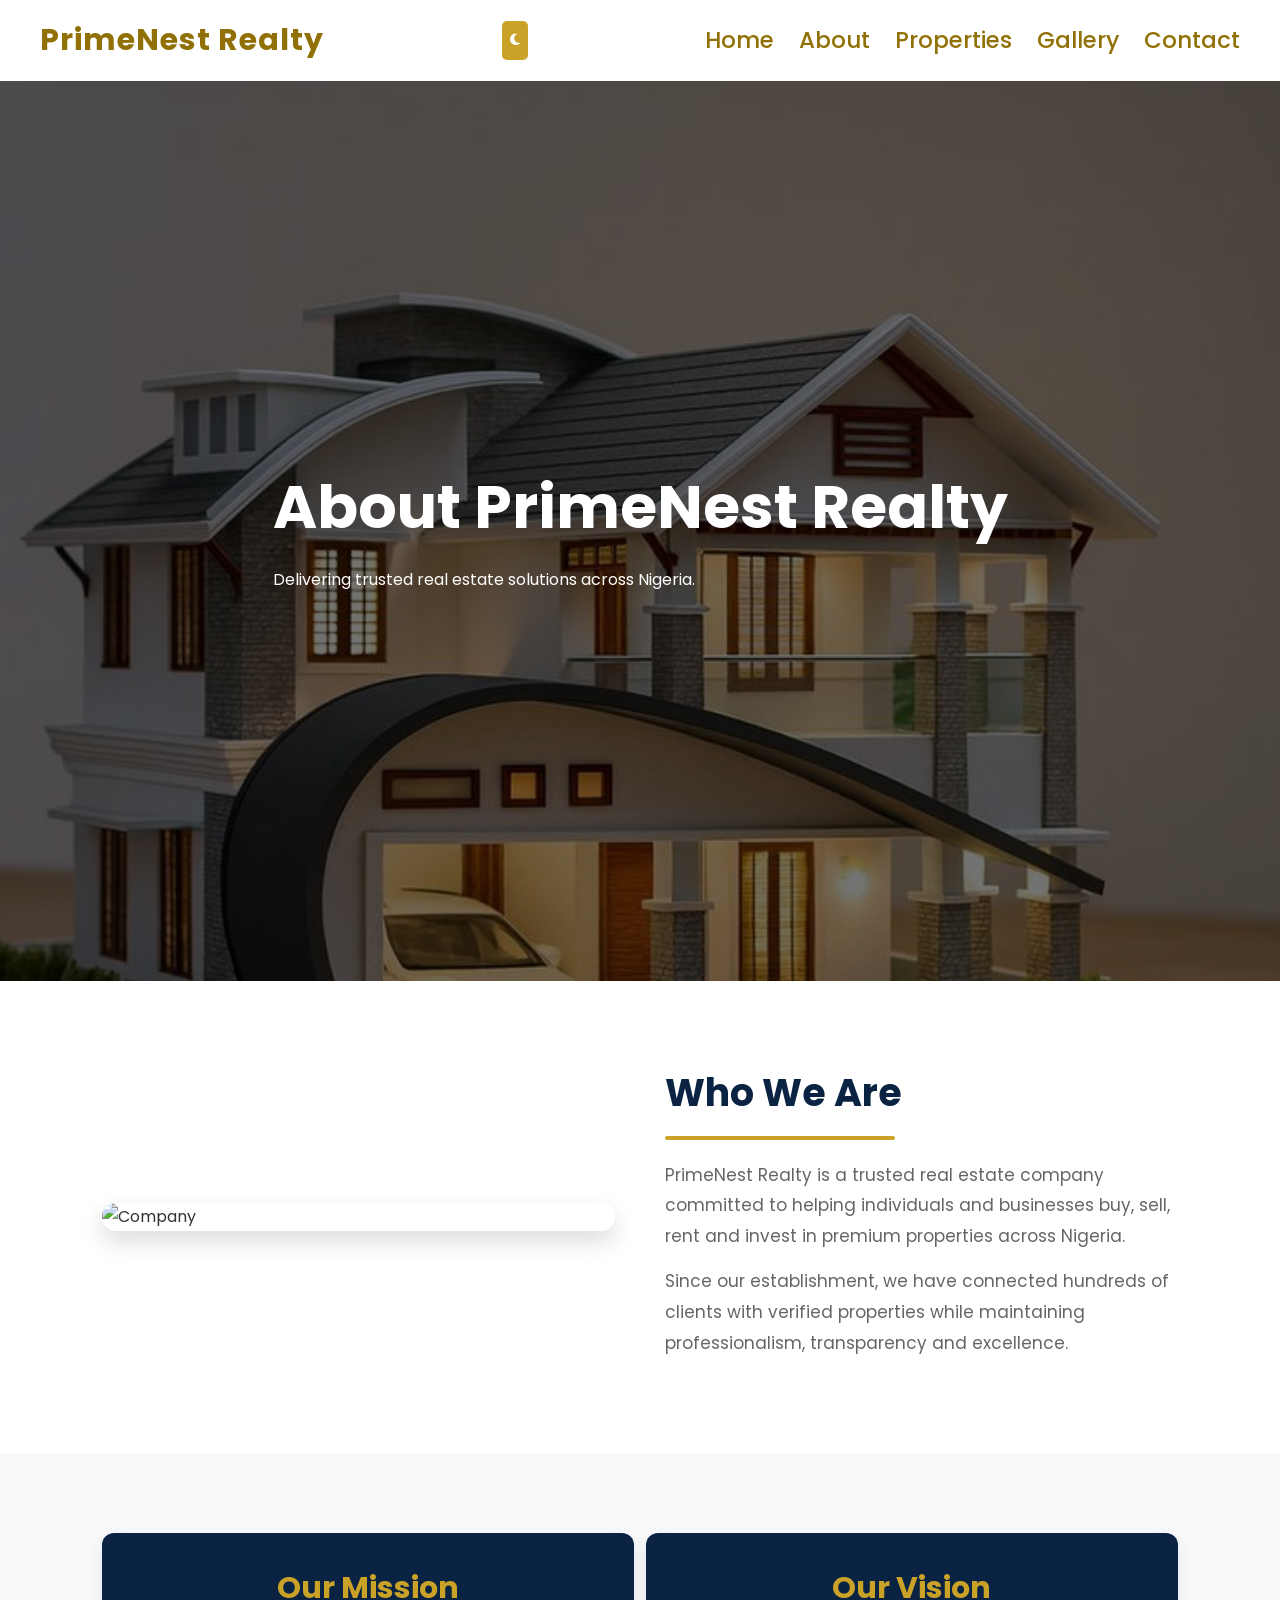
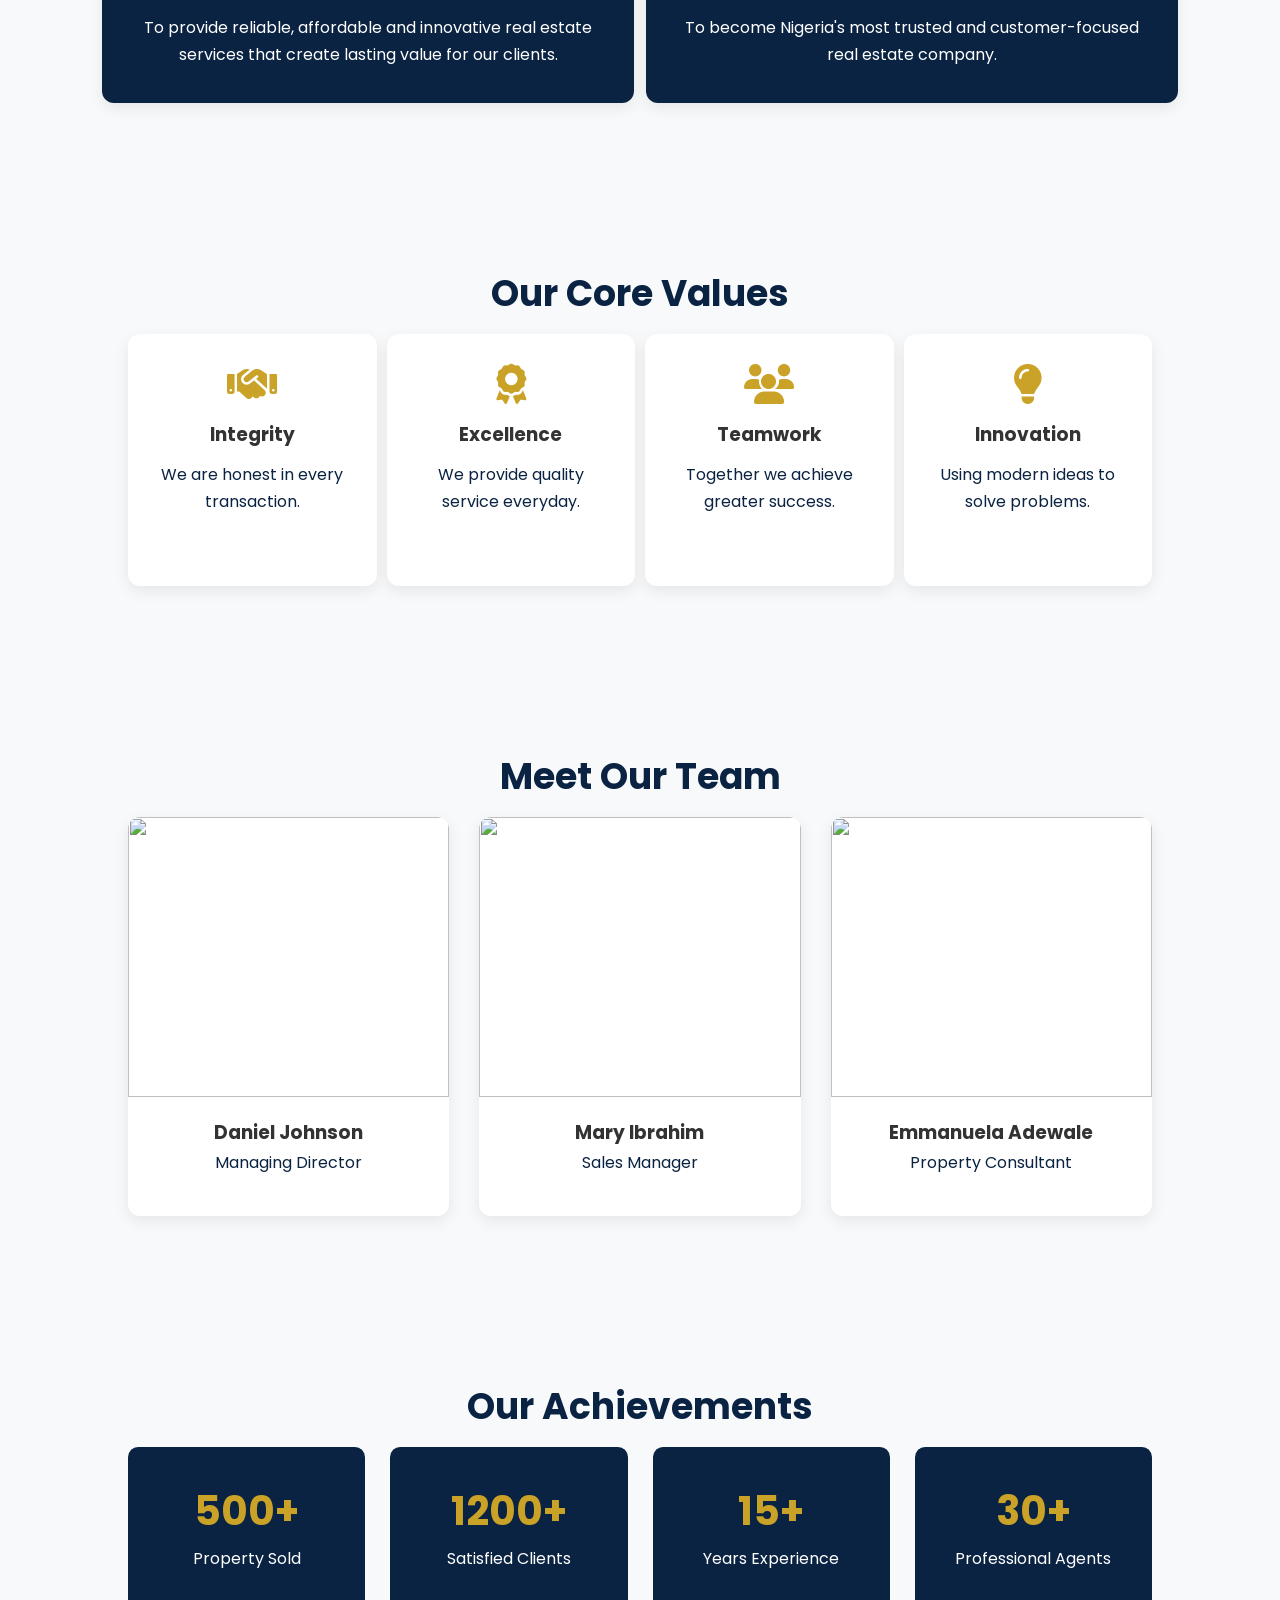
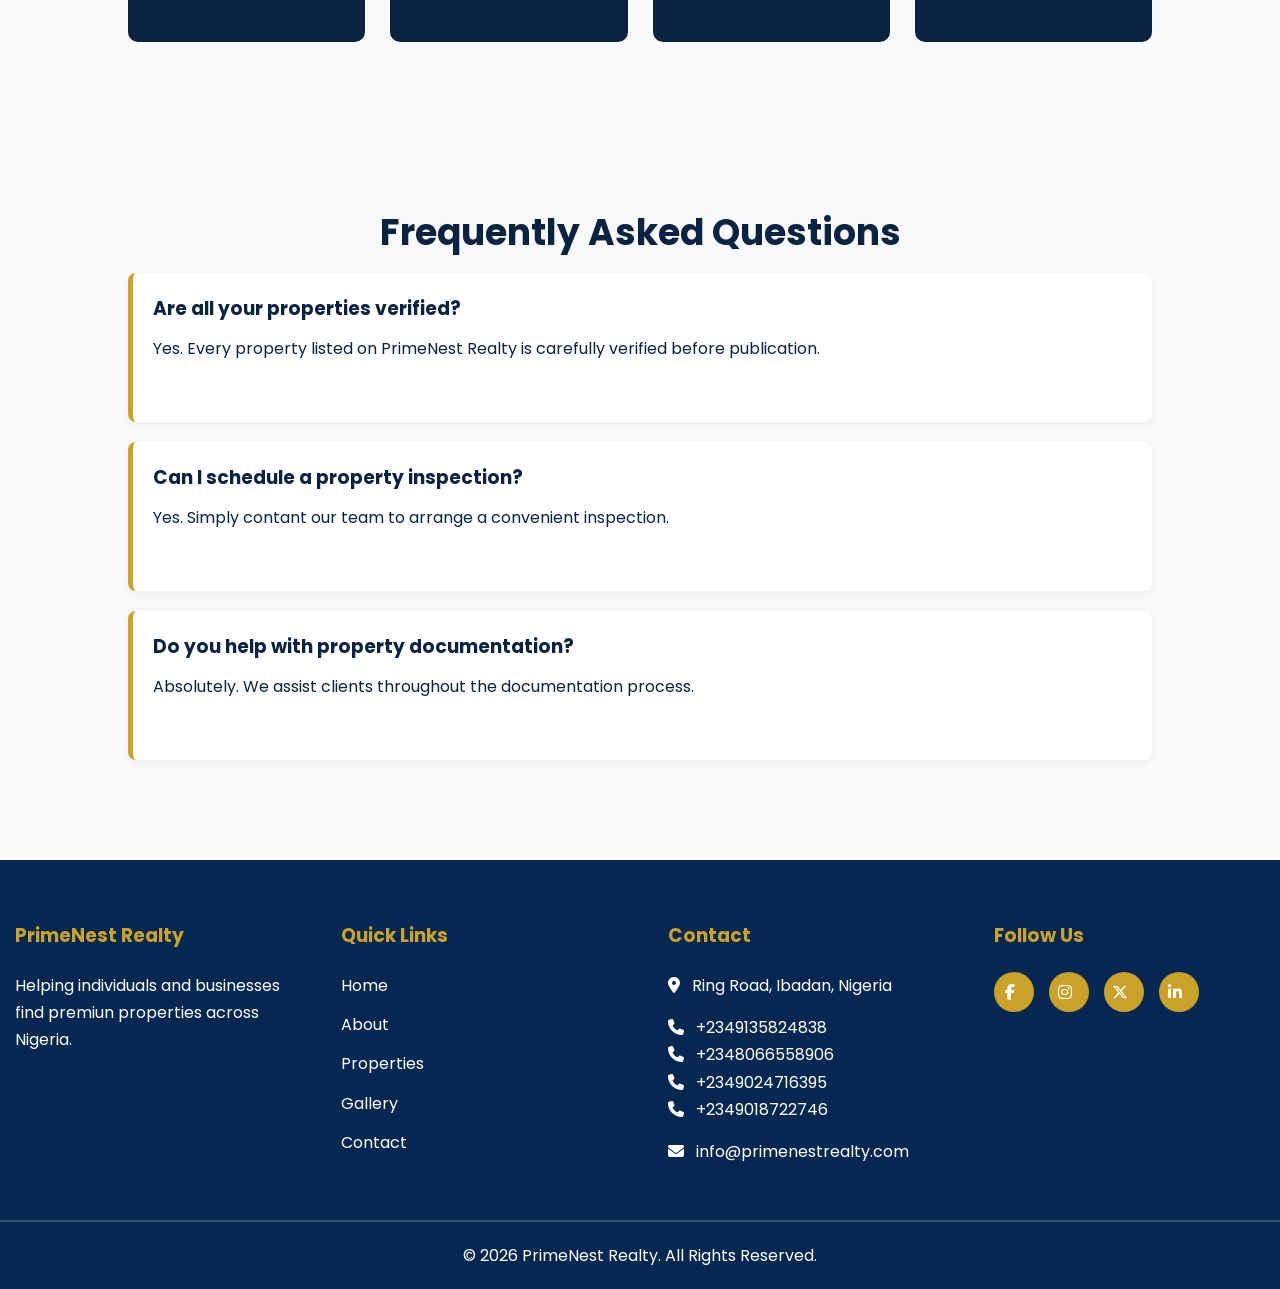
==== commit e9b2fa4e: "Merge remote-tracking branch 'hadiaishah/main'" ====
--- a/about.html
+++ b/about.html
@@ -1,253 +1,242 @@
-<!DOCTYPE html>
-<html lang="en">
-<head>
-    <meta charset="UTF-8">
-    <meta name="viewport" content="width=device-width, initial-scale=1.0">
-    <title>PrimeNest Realty</title>
-    <link rel="stylesheet" href="https://cdnjs.cloudflare.com/ajax/libs/font-awesome/6.4.0/css/all.min.css">
-    <link rel="stylesheet" href="style.css">
-</head>
-<body>
-    <header>
-        <div class="logo">PrimeNest Realty </div>
-        <div class="menu-toggle" onclick="toggleMenu()">☰</div>
-        
-        <!--button class="dark-btn" onclick="toggleDarkMode()"><i class="fas fa-moon"></i></button-->
-        <button id="dark-btn">🌙</button>
-
-        <nav>
-            <ul id="navLinks">
-                <li><a href="index.html">Home</a></li>
-                <li><a href="about.html">About</a></li>
-                <li><a href="properties.html">Properties</a></li>
-                <li><a href="gallery.html">Gallery</a></li>
-                <li><a href="contact.html">Contact</a></li>
-            </ul>
-        </nav>
-    </header>
-
-    <section class="page-banner">
-        <div class="banner-content">
-            <h1>About PrimeNest Realty</h1>
-            <p>Delivering trusted real estate solutions across Nigeria.</p>
-        </div>
-    </section>
-
-    <section class="about-company">
-        <div class="container-about-grid">
-            <div>
-                <img src="images/about-company.jpg" alt="Company">
-            </div>
-            <div class="about">
-                <h2>Who We Are</h2>
-                <p>
-                    PrimeNest Realty is a trusted real estate company committed to helping individuals and 
-                    businesses buy, sell, rent and invest in premium properties across Nigeria.
-                </p>
-                <p>
-                    Since our establishment, we have connected hundreds of clients with verified properties
-                    while maintaining professionalism, transparency and excellence.
-                </p>
-            </div>
-        </div>
-    </section>
-
-    <section class="cards">
-        <div class="mission-grid">
-            <div class="mission-card">
-                <h2>Our Mission</h2>
-                <p>
-                    To provide reliable, affordable and innovative real estate services that create lasting value
-                    for our clients.
-                </p>
-            </div>
-
-            <div class="vision-card">
-                <h2>Our Vision</h2>
-                <p>
-                    To become Nigeria's most trusted and customer-focused real estate company.
-                </p>
-            </div>
-        </div>
-    </section>
-
-    <section class="values">
-        <div class="container">
-            <h2>Our Core Values</h2>
-            <div class="values-grid">
-                <div class="value-card">
-                    <i class="fa-solid fa-handshake"></i>
-                    <h3>Integrity</h3>
-                    <p>We are honest in every transaction.</p>
-                </div>
-                <div class="value-card">
-                    <i class="fa-solid fa-award"></i>
-                    <h3>Excellence</h3>
-                    <p>We provide quality service everyday.</p>
-                </div>
-                <div class="value-card">
-                    <i class="fa-solid fa-users"></i>
-                    <h3>Teamwork</h3>
-                    <p>Together we achieve greater success.</p>
-                </div>
-                <div class="value-card">
-                    <i class="fa-solid fa-lightbulb"></i>
-                    <h3>Innovation</h3>
-                    <p>Using modern ideas to solve problems.</p>
-                </div>
-            </div>
-        </div>
-    </section>
-
-    <section class="team">
-        <div class="container">
-            <h2>Meet Our Team</h2>
-            <div class="team-grid">
-                <div class="team-card">
-                    <img src="images/team-daniel.jpg">
-                    <h3>Daniel Johnson</h3>
-                    <p>Managing Director</p>
-                </div>
-                <div class="team-card">
-                    <img src="images/team-mary.jpg">
-                    <h3>Mary Ibrahim</h3>
-                    <p>Sales Manager</p>
-                </div>
-                <div class="team-card">
-                    <img src="images/team-emmanuella.jpg">
-                    <h3>Emmanuela Adewale</h3>
-                    <p>Property Consultant</p>
-                </div>
-            </div>
-        </div>
-    </section>
-
-    <section class="achievements">
-        <div class="container">
-            <h2>Our Achievements</h2>
-            <div class="achievement-grid">
-                <div>
-                    <h1>500+</h1>
-                    <p>Property Sold</p>
-                </div>
-                <div>
-                    <h1>1200+</h1>
-                    <p>Satisfied Clients</p>
-                </div>
-                <div>
-                    <h1>15+</h1>
-                    <p>Years Experience</p>
-                </div>
-                <div>
-                    <h1>30+</h1>
-                    <p>Professional Agents</p>
-                </div>
-            </div>
-        </div>
-    </section>
-
-    <section class="faq">
-        <div class="container">
-            <h2>Frequently Asked Questions</h2>
-            <div class="faq-item">
-                <h3>Are all your properties verified?</h3>
-                <p>
-                    Yes. Every property listed on PrimeNest Realty is carefully verified before publication.
-                </p>
-            </div>
-            <div class="faq-item">
-                <h3>Can I schedule a property inspection?</h3>
-                <p>
-                    Yes. Simply contant our team to arrange a convenient inspection.
-                </p>
-            </div>
-            <div class="faq-item">
-                <h3>Do you help with property documentation?</h3>
-                <p>
-                    Absolutely. We assist clients throughout the documentation process.
-                </p>
-            </div>
-        </div>
-    </section>
-
-    <footer>
-        <div class="footer-container">
-            <div>
-                <h3>PrimeNest Realty</h3>
-                <p>Helping individuals and businesses find premiun properties across Nigeria.</p>
-            </div>
-            <div>
-                <h3>Quick Links</h3>
-                <ul>
-                    <li><a href="index.html">Home</a></li>
-                    <li><a href="about.html">About</a></li>
-                    <li><a href="properties.html">Properties</a></li>
-                    <li><a href="gallery.html">Gallery</a></li>
-                    <li><a href="contact.html">Contact</a></li>
-                </ul>
-            </div>
-            <div>
-                <h3>Contact</h3>
-                <p>
-                    <a href="https://maps.google.com/?q=Ring+Road,+Ibadan,+Nigeria" target="_blank">
-                        <i class="fa-solid fa-location-dot"></i>
-                        Ring Road, Ibadan, Nigeria
-                    </a>
-                </p>
-                <p>
-                    <a href="tel:+2349135824838">
-                        <i class="fa-solid fa-phone"></i>
-                        +2349135824838
-                    </a>
-                </p>
-                <p>
-                    <a href="mailto:info@hadiaishah02@gmail.com">
-                        <i class="fa-solid fa-envelope"></i>
-                        info@primenestrealty.com
-                    </a>
-                </p>
-            </div>
-            <div>
-                <h3>Follow Us</h3>
-                <div class="social-icons">
-                    <a href="https://facebook.com" target="_blank">
-                        <i class="fab fa-facebook-f"></i>
-                    </a>
-                    <a href="https://instagram.com" target="_blank">
-                        <i class="fab fa-instagram"></i>
-                    </a>
-                    <a href="https://x.com" target="_blank">
-                        <i class="fab fa-x-twitter"></i>
-                    </a>
-                    <a href="https://linkedin.com" target="_blank">
-                        <i class="fab fa-linkedin-in"></i>
-                    </a>
-                </div>
-            </div>
-        </div>
-        <hr>
-        <p class="copyright">
-           &copy; 2026 PrimeNest Realty. All Rights Reserved.  
-        </p>
-    </footer>
-
-    <script>
-        function toggleMenu(){
-        document.getElementById("navLinks").classList.toggle("active");
-        }
-
-        /*function toggleDarkMode(){
-        document.body.classList.toggle("dark-mode");
-        }*/
-        const btn = document.getElementById("dark-btn");
-        btn.onclick = function(){
-        document.body.classList.toggle("dark");
-
-        btn.innerHTML = 
-        document.body.classList.contains("dark")
-        ? "☀️"
-        :"🌙";
-        }
-    </script>
-</body>
-</html>
+<!DOCTYPE html>
+<html lang="en">
+<head>
+    <meta charset="UTF-8">
+    <meta name="viewport" content="width=device-width, initial-scale=1.0">
+    <title>PrimeNest Realty</title>
+        <link rel="stylesheet" href="https://cdnjs.cloudflare.com/ajax/libs/font-awesome/6.5.1/css/all.min.css">
+    <link rel="stylesheet" href="style.css">
+</head>
+<body>
+    <header>
+        <div class="logo">PrimeNest Realty </div>
+        <div class="menu-toggle" onclick="toggleMenu()">☰</div>
+        
+        <!--button class="dark-btn" onclick="toggleDarkMode()"><i class="fas fa-moon"></i></button-->
+        <button id="dark-btn"><i class="fas fa-moon"></i></button>
+
+        <nav>
+            <ul id="navLinks">
+                <li><a href="index.html">Home</a></li>
+                <li><a href="about.html">About</a></li>
+                <li><a href="properties.html">Properties</a></li>
+                <li><a href="gallery.html">Gallery</a></li>
+                <li><a href="contact.html">Contact</a></li>
+            </ul>
+        </nav>
+    </header>
+
+    <section class="page-banner">
+        <div class="banner-content">
+            <h1>About PrimeNest Realty</h1>
+            <p>Delivering trusted real estate solutions across Nigeria.</p>
+        </div>
+    </section>
+
+    <section class="about-company">
+        <div class="container-about-grid">
+            <div>
+                <img src="images/Contact us for Professional Architecture _ Artistic Home Designs.jpg" alt="Company">
+            </div>
+            <div class="about">
+                <h2>Who We Are</h2>
+                <p>
+                    PrimeNest Realty is a trusted real estate company committed to helping individuals and 
+                    businesses buy, sell, rent and invest in premium properties across Nigeria.
+                </p>
+                <p>
+                    Since our establishment, we have connected hundreds of clients with verified properties
+                    while maintaining professionalism, transparency and excellence.
+                </p>
+            </div>
+        </div>
+    </section>
+
+    <section class="cards">
+        <div class="mission-grid">
+            <div class="mission-card">
+                <h2>Our Mission</h2>
+                <p>
+                    To provide reliable, affordable and innovative real estate services that create lasting value
+                    for our clients.
+                </p>
+            </div>
+
+            <div class="vision-card">
+                <h2>Our Vision</h2>
+                <p>
+                    To become Nigeria's most trusted and customer-focused real estate company.
+                </p>
+            </div>
+        </div>
+    </section>
+
+    <section class="values">
+        <div class="container">
+            <h2>Our Core Values</h2>
+            <div class="values-grid">
+                <div class="value-card">
+                    <i class="fa-solid fa-handshake"></i>
+                    <h3>Integrity</h3>
+                    <p>We are honest in every transaction.</p>
+                </div>
+                <div class="value-card">
+                    <i class="fa-solid fa-award"></i>
+                    <h3>Excellence</h3>
+                    <p>We provide quality service everyday.</p>
+                </div>
+                <div class="value-card">
+                    <i class="fa-solid fa-users"></i>
+                    <h3>Teamwork</h3>
+                    <p>Together we achieve greater success.</p>
+                </div>
+                <div class="value-card">
+                    <i class="fa-solid fa-lightbulb"></i>
+                    <h3>Innovation</h3>
+                    <p>Using modern ideas to solve problems.</p>
+                </div>
+            </div>
+        </div>
+    </section>
+
+    <section class="team">
+        <div class="container">
+            <h2>Meet Our Team</h2>
+            <div class="team-grid">
+                <div class="team-card">
+                    <img src="images/Photo happy businessman standing with arms crossed isolated on white background _ Premium AI-generated image.jpg">
+                    <h3>Daniel Johnson</h3>
+                    <p>Managing Director</p>
+                </div>
+                <div class="team-card">
+                    <img src="images/Professionelle Corporate Headshots_ Warum sie für Ihr Unternehmen unverzichtbar sind.jpg">
+                    <h3>Mary Ibrahim</h3>
+                    <p>Sales Manager</p>
+                </div>
+                <div class="team-card">
+                    <img src="images/Leadership starts with presence___For CEOs and… (1).jpg">
+                    <h3>Emmanuela Adewale</h3>
+                    <p>Property Consultant</p>
+                </div>
+            </div>
+        </div>
+    </section>
+
+    <section class="achievements">
+        <div class="container">
+            <h2>Our Achievements</h2>
+            <div class="achievement-grid">
+                <div>
+                    <h1>500+</h1>
+                    <p>Property Sold</p>
+                </div>
+                <div>
+                    <h1>1200+</h1>
+                    <p>Satisfied Clients</p>
+                </div>
+                <div>
+                    <h1>15+</h1>
+                    <p>Years Experience</p>
+                </div>
+                <div>
+                    <h1>30+</h1>
+                    <p>Professional Agents</p>
+                </div>
+            </div>
+        </div>
+    </section>
+
+    <section class="faq">
+        <div class="container">
+            <h2>Frequently Asked Questions</h2>
+            <div class="faq-item">
+                <h3>Are all your properties verified?</h3>
+                <p>
+                    Yes. Every property listed on PrimeNest Realty is carefully verified before publication.
+                </p>
+            </div>
+            <div class="faq-item">
+                <h3>Can I schedule a property inspection?</h3>
+                <p>
+                    Yes. Simply contant our team to arrange a convenient inspection.
+                </p>
+            </div>
+            <div class="faq-item">
+                <h3>Do you help with property documentation?</h3>
+                <p>
+                    Absolutely. We assist clients throughout the documentation process.
+                </p>
+            </div>
+        </div>
+    </section>
+
+    <footer>
+        <div class="footer-container">
+            <div>
+                <h3>PrimeNest Realty</h3>
+                <p>Helping individuals and businesses find premiun properties across Nigeria.</p>
+            </div>
+            <div>
+                <h3>Quick Links</h3>
+                <ul>
+                    <li><a href="index.html">Home</a></li>
+                    <li><a href="about.html">About</a></li>
+                    <li><a href="properties.html">Properties</a></li>
+                    <li><a href="gallery.html">Gallery</a></li>
+                    <li><a href="contact.html">Contact</a></li>
+                </ul>
+            </div>
+            <div>
+                <h3>Contact</h3>
+                <p>
+                    <a href="https://maps.google.com/?q=Ring+Road,+Ibadan,+Nigeria" target="_blank">
+                        <i class="fa-solid fa-location-dot"></i>
+                        Ring Road, Ibadan, Nigeria
+                    </a>
+                </p>
+                <p>
+                    <a href="tel:+2349135824838">
+                            <i class="fa-solid fa-phone"></i>
+                            +2349135824838 <br>
+                            <i class="fa-solid fa-phone"></i>
+                            +2348066558906 <br>
+                            <i class="fa-solid fa-phone"></i>
+                            +2349024716395 <br>
+                            <i class="fa-solid fa-phone"></i>
+                            +2349018722746
+                        </a>
+                </p>
+                <p>
+                    <a href="mailto:info@hadiaishah02@gmail.com">
+                        <i class="fa-solid fa-envelope"></i>
+                        info@primenestrealty.com
+                    </a>
+                </p>
+            </div>
+            <div>
+                <h3>Follow Us</h3>
+                <div class="social-icons">
+                    <a href="https://facebook.com" target="_blank">
+                        <i class="fab fa-facebook-f"></i>
+                    </a>
+                    <a href="https://instagram.com" target="_blank">
+                        <i class="fab fa-instagram"></i>
+                    </a>
+                    <a href="https://x.com" target="_blank">
+                        <i class="fab fa-x-twitter"></i>
+                    </a>
+                    <a href="https://linkedin.com" target="_blank">
+                        <i class="fab fa-linkedin-in"></i>
+                    </a>
+                </div>
+            </div>
+        </div>
+        <hr>
+        <p class="copyright">
+           &copy; 2026 PrimeNest Realty. All Rights Reserved.  
+        </p>
+    </footer>
+
+    <script src="Real.js"></script>
+</body>
+</html>
--- a/style.css
+++ b/style.css
@@ -1,62 +1,62 @@
-@import url('https://fonts.googleapis.com/css2?family=Inter:wght@300;400;500;600;700&display=swap');
-*{
-    margin: 0;
-    padding: 0;
-    box-sizing: border-box;
-    font-family: 'Poppins', sans-serif;
-    line-height: 1.7;
-}
-
-html{
-    scroll-behavior: smooth;
-}
-
-body{
-    background: #f8f9fa;
-    color: #333;
-}
-
-header{
-  display:flex;
-  justify-content:space-between;
-  align-items:center;
-  padding:15px 40px;
-  background:#fff;
+@import url("https://fonts.googleapis.com/css2?family=Inter:wght@300;400;500;600;700&display=swap");
+@import url("https://fonts.googleapis.com/css2?family=Poppins:wght@300;400;500;600;700&display=swap");
+* {
+  margin: 0;
+  padding: 0;
+  box-sizing: border-box;
+  font-family: "Poppins", sans-serif;
+  line-height: 1.7;
+}
+
+html {
+  scroll-behavior: smooth;
+}
+
+body {
+  background: #f8f9fa;
+  color: #333;
+}
+
+header {
+  display: flex;
+  justify-content: space-between;
+  align-items: center;
+  padding: 15px 40px;
+  background: #fff;
   color: #917106;
-  position:sticky;
-  top:0;
-  z-index:1000;
-  backdrop-filter:blur(8px);
+  position: sticky;
+  top: 0;
+  z-index: 1000;
+  backdrop-filter: blur(8px);
   bottom: unset;
 }
 
-.logo{
-    font-weight:700;
-    font-size:30px;
-    letter-spacing:1px;
-}
-
-nav ul{
-    display:flex;
-    gap:25px;
-    list-style:none;
-}
-nav a{
-    color:#917106;
-    text-decoration:none;
-    font-size:23px;
-    font-weight: 500;
-}
-nav a:hover{
-    color:#c59d5f;
-    transition: 2s;
-}
-
-.menu-toggle{
-    display:none;
-    cursor:pointer;
-}
-
+.logo {
+  font-weight: 700;
+  font-size: 30px;
+  letter-spacing: 1px;
+}
+
+nav ul {
+  display: flex;
+  gap: 25px;
+  list-style: none;
+}
+nav a {
+  color: #917106;
+  text-decoration: none;
+  font-size: 23px;
+  font-weight: 500;
+}
+nav a:hover {
+  color: #c59d5f;
+  transition: 0.3s;
+}
+
+.menu-toggle {
+  display: none;
+  cursor: pointer;
+}
 
 /*.dark-btn{
     display: block;
@@ -79,254 +79,264 @@
     color:#fff;
 }*/
 
-
-.dark{
-    background: #121212;
+.dark {
+  background: #121212;
+  color: white;
+}
+
+body.dark header,
+body.dark section,
+body.dark footer,
+body.dark .property-card,
+body.dark .about,
+body.dark .contact,
+body.dark .why-card {
+    background: #1e1e1e;
     color: white;
 }
+
+body.dark .why-card h3 p{
+    color:white ;
+}
+body.dark input,
+body.dark textarea{
+    background: #2a2a2a;
+    color: white;
+    border: 1px solid #666;
+}
+
+body.dark button{
+    color: white;
+}
+body.dark a{
+    color: white;
+}
+
+
 
 #dark-btn{
     border: none;
     background: #C9A227;
     color: white;
-    padding: 10px 15px;
+    padding: 8px;
     border-radius: 5px;
     cursor: pointer;
 }
 
-a{
-    text-decoration: none;
-}
-
-img{
-    width: 100%;
-    display: block;
-}
-
-section{
-    padding: 80px 8%;
-}
-
-.btn{
-    display: inline-block;
-    padding: 14px 30px;
-    background: #C9A227;
-    color: #fff;
-    border-radius: 5px;
-    transition: 3s;
-    font-weight: 500;
-}
-
-.btn:hover{
-    background: #9b7805;
-}
-
-.btn-outline{
-    background: transparent;
-    border: 2px solid #fff;
-    border-radius: 5px;
-    margin-left: 25px;
-    color: #C9A227;
-    padding: 12px;
-}
-
-.btn-outline:hover{
-    background: #C9A227;
-    color: #fff;
-    transition: 3s;
-}
-
-.hero{
-    height: 100vh;
-    background: linear-gradient(rgba(0,0,0,0.55)),url(images/📌NOW\ SELLING!\ in\ Apo\ Resettlement\ are\ these….jpg) center/cover ;
-    background-size: cover;
-    background-position: center;
-    display: flex;
-    align-items: center;
-}
-
-.hero-content{
-    max-width: 1200px;
-    margin: auto;
-    color: #fff;
-    justify-content: center;
-}
-
-.page-banner{
-    height: 100vh;
-    background: linear-gradient(rgba(0,0,0,0.55)),url(images/1266706141706466.jpg) center/cover;
-    background-size: cover;
-    background-position: center;
-    display: flex;
-    align-items: center;
-}
-
-.banner-content{
-    max-width: 1200px;
-    margin: auto;
-    color: #fff;
-    justify-content: center;
-    align-items: center;
-}
-
-.page-banner h1{
-    font-size: 60px;
-    line-height: 1.3;
-    margin-bottom: 20px;
-}
-
-.page-banner p{
-    align-items: center;
-    justify-content: center;
-}
-
-.hero h1{
-    font-size: 60px;
-    max-width: 650px;
-    line-height: 1.3;
-    margin-bottom: 20px;
-}
-
-.hero p{
-    max-width: 600px;
-    font-size: 18px;
-    line-height: 1.8;
-    margin-bottom: 30px;
-}
-
-.hero-buttons{
-    display: flex;
-    gap: 20px;
-}
-
-.search-section{
-    background: #ffffff;
-}
-
-.search-container{
-    max-width: 1200px;
-    margin: auto;
-    text-align: center;
-    justify-content: center;
-}
-
-.search-container h2{
-    color: #0A2342;
-    margin-bottom: 10px;
-    font-size: 36px;
-    align-items: center;
-}
-
-.search-container p{
-    color: #0A2342;
-    margin-bottom: 40px;
-}
-
-.search-form{
-    display: grid;
-    grid-template-columns: repeat(4, 1fr);
-    gap: 20px;
-}
-
-.search-form input, .search-form select{
-    padding: 15px;
-    border: solid 1px #ddd;
-    border-radius: 6px;
-    font-size: 16px;
-    outline: none;
-}
-
-.search-form input:focus, .search-form select:focus{
-    border-color: #C9A227;
-}
-
-.search-form button{
-    background: #C9A227;
-    color: #fff;
-    border: none;
-    border-radius: 6px;
-    cursor: pointer;
-    font-size: 16px;
-    transition: 3s;
-}
-
-.search-form button:hover{
-    background:#9b7805;
-    color: #eee;
+a {
+  text-decoration: none;
+}
+
+img {
+  width: 100%;
+  display: block;
+}
+
+section {
+  padding: 80px 8%;
+}
+
+.btn {
+  display: inline-block;
+  padding: 14px 30px;
+  background: #c9a227;
+  color: #fff;
+  border-radius: 5px;
+  transition: 0.3s;
+  font-weight: 500;
+}
+
+.btn:hover {
+  background: #9b7805;
+}
+
+.btn-outline {
+  background: transparent;
+  border: 2px solid #fff;
+  border-radius: 5px;
+  margin-left: 25px;
+  color: #c9a227;
+  padding: 12px;
+}
+
+.btn-outline:hover {
+  background: #c9a227;
+  color: #fff;
+  transition: 0.3s;
+}
+
+.hero {
+  height: 100vh;
+  background:
+    linear-gradient(rgba(0, 0, 0, 0.55), rgba(0, 0, 0, 0.55)),
+    url("images/property-modern-apartments.jpg") center/cover;
+  background-size: cover;
+  background-position: center;
+  display: flex;
+  align-items: center;
+}
+
+.hero-content {
+  max-width: 1200px;
+  margin: auto;
+  color: #fff;
+  justify-content: center;
+}
+
+.page-banner {
+  height: 100vh;
+  background:
+    linear-gradient(rgba(0, 0, 0, 0.55), rgba(0, 0, 0, 0.55)),
+    url("images/gallery-ultra-modern.jpg") center/cover;
+  background-size: cover;
+  background-position: center;
+  display: flex;
+  align-items: center;
+}
+
+.banner-content {
+  max-width: 1200px;
+  margin: auto;
+  color: #fff;
+  justify-content: center;
+  align-items: center;
+}
+
+.page-banner h1 {
+  font-size: 60px;
+  line-height: 1.3;
+  margin-bottom: 20px;
+}
+
+.page-banner p {
+  align-items: center;
+  justify-content: center;
+}
+
+.hero h1 {
+  font-size: 60px;
+  max-width: 650px;
+  line-height: 1.3;
+  margin-bottom: 20px;
+}
+
+.hero p {
+  max-width: 600px;
+  font-size: 18px;
+  line-height: 1.8;
+  margin-bottom: 30px;
+}
+
+.hero-buttons {
+  display: flex;
+  gap: 20px;
+}
+
+.search-section {
+  background: #ffffff;
+}
+
+.search-container {
+  max-width: 1200px;
+  margin: auto;
+  text-align: center;
+  justify-content: center;
+}
+
+.search-container h2 {
+  color: #0a2342;
+  margin-bottom: 10px;
+  font-size: 36px;
+  align-items: center;
+}
+
+.search-container p {
+  color: #0a2342;
+  margin-bottom: 40px;
+}
+
+.search-form {
+  display: grid;
+  grid-template-columns: repeat(4, 1fr);
+  gap: 20px;
+}
+
+.search-form input,
+.search-form select {
+  padding: 15px;
+  border: solid 1px #ddd;
+  border-radius: 6px;
+  font-size: 16px;
+  outline: none;
+}
+
+.search-form input:focus,
+.search-form select:focus {
+  border-color: #c9a227;
+}
+
+.search-form button {
+  background: #c9a227;
+  color: #fff;
+  border: none;
+  border-radius: 6px;
+  cursor: pointer;
+  font-size: 16px;
+  transition: 0.3s;
+}
+
+.search-form button:hover {
+  background: #9b7805;
+  color: #eee;
 }
 
 /* About */
-.about-company{
-    padding: 80px 8%;
-    background: #fff;
-    display: flex;
-}
-
-
-.container-about-grid{
-    display: grid;
-    grid-template-columns: 1fr 1fr;
-    gap: 50px;
-    align-items: center;
-}
-
-.container-about-grid img{
-    width: 100%;
-    border-radius: 15px;
-    box-shadow: 0 10px 25px rgba(0,0,0,.15);
-    transition: 4s;
-}
-
-.container-about-grid img:hover{
-    transform: scale(1.03);
-}
-
-.about h2{
-    font-size: 38px;
-    color: #0A2342;
-    margin-bottom: 20px;
-}
-
-.about p{
-    color: #666;
-    line-height: 1.8;
-    margin-bottom: 15px;
-    font-size: 17px;
-}
-
-.about h2::after{
-    content: "";
-    display: block;
-    width: 230px;
-    height: 4px;
-    background: #C9A227;
-    margin-top: 10px;
-    border-radius: 5px;
-}
-
-/*.about-grid{
-    display: grid;
-    grid-template-columns: repeat(auto-fit,minmax(320px,1fr));
-    gap: 40px;
-    align-items: center;
-}
-
-.about-grid img{
-    width: 100%;
-    border-radius: 12px;
-    box-shadow: 0 5px 15px rgba(0,0,0,0.1);
-}
-
-.about-grid h2{
-    color: #0A2342;
-    margin-bottom: 20px;
-}
-
-.about-grid p{
-    color: #555;
-    line-height: 1.8;
-    margin-bottom: 15px;
-}*/
+.about-company {
+  padding: 80px 8%;
+  background: #fff;
+  display: flex;
+}
+
+.container-about-grid {
+  display: grid;
+  grid-template-columns: 1fr 1fr;
+  gap: 50px;
+  align-items: center;
+}
+
+.container-about-grid img {
+  width: 100%;
+  border-radius: 15px;
+  box-shadow: 0 10px 25px rgba(0, 0, 0, 0.15);
+  transition: 0.4s;
+}
+
+.container-about-grid img:hover {
+  transform: scale(1.03);
+}
+
+.about h2 {
+  font-size: 38px;
+  color: #0a2342;
+  margin-bottom: 20px;
+}
+
+.about p {
+  color: #666;
+  line-height: 1.8;
+  margin-bottom: 15px;
+  font-size: 17px;
+}
+
+.about h2::after {
+  content: "";
+  display: block;
+  width: 230px;
+  height: 4px;
+  background: #c9a227;
+  margin-top: 10px;
+  border-radius: 5px;
+}
 
 .mission-grid{
     display: grid;
@@ -334,165 +344,517 @@
     gap: 12px;
 }
 
-.mission-card, .vision-card{
-    background: #0A2342;
-    padding: 30px;
-    border-radius: 12px;
-    text-align: center;
-    box-shadow: 0 5px 15px rgba(0,0,0,0.08);
-    gap: 10px;
-    transition: 3s;
-    height: 170px;
-}
-
-.mission-card h2, .vision-card h2{
-    color: #C9A227;
-    font-size: 30px;
-}
-
-.mission-card p, .vision-card p{
-    color: white;
-}
-
-.mission-card:hover, .vision-card:hover{
-    transform: translateY(-10px);
-}
-
-.values{
-    padding: 80px 10%;
-}
-
-.values h2{
-    text-align: center;
-    margin-bottom: 40px;
-}
-
-.values-grid{
-    display: grid;
-    grid-template-columns: repeat(auto-fit,minmax(220px,1fr));
-    gap: 10px;
-}
-
-.value-card{
-    background: white;
-    padding: 30px;
-    border-radius: 12px;
-    text-align: center;
-    box-shadow: 0 5px 15px rgba(0,0,0,0.08);
-    gap: 10px;
-    transition: 3s;
-}
-
-.value-card:hover{
-    transform: translateY(-8px);
-}
-
-.value-card i{
-    font-size: 40px;
-    color: #C9A227;
-    margin-bottom: 15px;
-}
-
-.value-card h3{
-    margin-bottom: 10px;
+.mission-card,
+.vision-card {
+  background: #0a2342;
+  padding: 30px;
+  border-radius: 12px;
+  text-align: center;
+  box-shadow: 0 5px 15px rgba(0, 0, 0, 0.08);
+  gap: 10px;
+  transition: 0.3s;
+  height: 170px;
+}
+
+.mission-card h2,
+.vision-card h2 {
+  color: #c9a227;
+  font-size: 30px;
+}
+
+.mission-card p,
+.vision-card p {
+  color: white;
+}
+
+.mission-card:hover,
+.vision-card:hover {
+  transform: translateY(-10px);
+}
+
+.values {
+  padding: 80px 10%;
+}
+
+.values h2 {
+  text-align: center;
+  margin-bottom: 40px;
+}
+
+.values-grid {
+  display: grid;
+  grid-template-columns: repeat(auto-fit, minmax(220px, 1fr));
+  gap: 10px;
+}
+
+.value-card {
+  background: white;
+  padding: 30px;
+  border-radius: 12px;
+  text-align: center;
+  box-shadow: 0 5px 15px rgba(0, 0, 0, 0.08);
+  gap: 10px;
+  transition: 0.3s;
+}
+
+.value-card:hover {
+  transform: translateY(-8px);
+}
+
+.value-card i {
+  font-size: 40px;
+  color: #c9a227;
+  margin-bottom: 15px;
+}
+
+.value-card h3 {
+  margin-bottom: 10px;
 }
 
 /* Team */
-.team{
-    padding: 80px 10%;
-    background: #f8f9fa;
-}
-
-.team h2{
-    text-align: center;
-    margin-bottom: 40px;
-}
-
-.team-grid{
-    display: grid;
-    grid-template-columns: repeat(auto-fit,minmax(250px,1fr));
-    gap: 30px;
-}
-
-.team-card{
-    background: white;
-    border-radius: 12px;
-    overflow: hidden;
-    text-align: center;
-    box-shadow: 0 5px 15px rgba(0,0,0,0.08);
-    transition: 3s;
-}
-
-.team-card:hover{
-    transform: translateY(-8px);
-}
-
-.team-card img{
-    width: 100%;
-    height: 280px;
-    object-fit:cover;
-}
-
-.team-card h3{
-    margin-top: 20px;
-}
-
-.team-card p{
-    margin-bottom: 20px;
-    color: #777;
+.team {
+  padding: 80px 10%;
+  background: #f8f9fa;
+}
+
+.team h2 {
+  text-align: center;
+  margin-bottom: 40px;
+}
+
+.team-grid {
+  display: grid;
+  grid-template-columns: repeat(auto-fit, minmax(250px, 1fr));
+  gap: 30px;
+}
+
+.team-card {
+  background: white;
+  border-radius: 12px;
+  overflow: hidden;
+  text-align: center;
+  box-shadow: 0 5px 15px rgba(0, 0, 0, 0.08);
+  transition: 0.3s;
+}
+
+.team-card:hover {
+  transform: translateY(-8px);
+}
+
+.team-card img {
+  width: 100%;
+  height: 280px;
+  object-fit: cover;
+}
+
+.team-card h3 {
+  margin-top: 20px;
+}
+
+.team-card p {
+  margin-bottom: 20px;
+  color: #777;
 }
 
 /* Achievements */
-.achievements{
-    padding: 80px 10%;
-}
-
-.achievements h2{
-    text-align: center;
-    margin-bottom: 40px;
-}
-
-.achievement-grid{
-    display: grid;
-    grid-template-columns: repeat(auto-fit,minmax(180px,1fr));
-    gap: 25px;
-    text-align: center;
-}
-
-.achievement-grid div{
-    background: #0A2342;
-    color: white;
-    padding: 30px;
-    border-radius: 10px;
-    transition: 3s;
-}
-
-.achievement-grid h1{
-    color: #C9A227;
-    font-size: 40px;
-}
-
-.achievement-grid div p{
-    color: white;
-}
-
-.achievement-grid div:hover{
-    transform: translateY(-8px);
+.achievements {
+  padding: 80px 10%;
+}
+
+.achievements h2 {
+  text-align: center;
+  margin-bottom: 40px;
+}
+
+.achievement-grid {
+  display: grid;
+  grid-template-columns: repeat(auto-fit, minmax(180px, 1fr));
+  gap: 25px;
+  text-align: center;
+}
+
+.achievement-grid div {
+  background: #0a2342;
+  color: white;
+  padding: 30px;
+  border-radius: 10px;
+  transition: 0.3s;
+}
+
+.achievement-grid h1 {
+  color: #c9a227;
+  font-size: 40px;
+}
+
+.achievement-grid div p {
+  color: white;
+}
+
+.achievement-grid div:hover {
+  transform: translateY(-8px);
 }
 
 /* FAQ */
-.faq{
-    padding: 80px 10%;
-    background: #f8f9fa;
-}
-
-.faq h2{
-    text-align: center;
-    margin-bottom: 40px;
-}
-
-.faq-item{
-    background: white;
+.faq {
+  padding: 80px 10%;
+  background: #f8f9fa;
+}
+
+.faq h2 {
+  text-align: center;
+  margin-bottom: 40px;
+}
+
+.faq-item {
+  background: white;
+  padding: 20px;
+  margin-bottom: 20px;
+  border-left: 5px solid #c9a227;
+  border-radius: 8px;
+  box-shadow: 0 3px 10px rgba(0, 0, 0, 0.05);
+}
+
+.faq-item h3 {
+  color: #0a2342;
+  margin-bottom: 10px;
+}
+
+.container {
+  max-width: 1200px;
+  margin: auto;
+}
+.container h2 {
+  color: #0a2342;
+  margin-bottom: 10px;
+  font-size: 36px;
+  align-items: center;
+}
+
+.container p {
+  color: #0a2342;
+  margin-bottom: 40px;
+}
+.section-title {
+  text-align: center;
+  margin-bottom: 50px;
+}
+
+.property-grid {
+  display: grid;
+  grid-template-columns: repeat(auto-fit, minmax(320px, 1fr));
+  gap: 30px;
+}
+
+.property-card {
+  background: #fff;
+  border-radius: 10px;
+  overflow: hidden;
+  box-shadow: 0 5px 15px rgba(0, 0, 0, 0.08);
+  transition: 0.3s;
+}
+
+.property-card:hover {
+  transform: translateY(-8px);
+}
+
+.property-card img {
+  height: 240px;
+  object-fit: cover;
+}
+
+.property-info {
+  padding: 20px;
+}
+
+.property-tag {
+  background: #c9a227;
+  color: #fff;
+  padding: 5px 12px;
+  border-radius: 4px;
+  font-size: 14px;
+}
+
+.property-details {
+  display: flex;
+  justify-content: space-between;
+  margin: 15px 0;
+  font-size: 14px;
+}
+
+.property-search {
+  display: flex;
+  text-align: center;
+}
+
+.why-us {
+  text-align: center;
+}
+
+.why-grid {
+  display: grid;
+  grid-template-columns: repeat(auto-fit, minmax(250px, 1fr));
+  gap: 10px;
+}
+
+.why-card {
+  background-color: #fff;
+  padding: 30px;
+  text-align: center;
+  border-radius: 10px;
+  transition: 0.3s;
+}
+
+.why-card:hover {
+  background-color: #0a2342;
+  color: #fff;
+}
+
+.why-card i {
+  font-size: 40px;
+  color: #c9a227;
+  margin-bottom: 20px;
+}
+
+.why-card p:hover {
+  color: #fff;
+}
+
+.categories {
+  text-align: center;
+}
+
+.category-grid {
+  display: grid;
+  grid-template-columns: repeat(auto-fit, minmax(220px, 1fr));
+  gap: 10px;
+}
+
+.category-card {
+  background: #fff;
+  padding: 40px;
+  border-radius: 10px;
+  text-align: center;
+  transition: 0.3s;
+}
+
+.category-card:hover {
+  background: #0a2342;
+  color: #fff;
+}
+
+.category-card i {
+  font-size: 40px;
+  color: #c9a227;
+  margin-bottom: 15px;
+}
+
+.testimonial-grid {
+  display: grid;
+  grid-template-columns: repeat(auto-fit, minmax(300px, 1fr));
+  gap: 30px;
+}
+
+.testimonial-card {
+  background: #fff;
+  padding: 30px;
+  text-align: center;
+  border-radius: 10px;
+  box-shadow: 0 5px 15px rgba(0, 0, 0, 0.08);
+  transition: 0.3s;
+}
+
+.testimonial-card img {
+  width: 90px;
+  height: 90px;
+  border-radius: 50px;
+  object-fit: cover;
+  margin: 0 auto 20px;
+}
+
+.testimonial-card p {
+  margin-bottom: 20px;
+}
+
+.testimonial-card:hover {
+  transform: translateY(-10px);
+}
+
+.cta {
+  background: #fff;
+  color: #0a2342;
+  text-align: center;
+}
+
+.cta h2 {
+  color: #0a2342;
+  font-size: 40px;
+}
+
+.cta p {
+  max-width: 650px;
+  margin: 20px auto 35px;
+}
+
+.gallery-section {
+  padding: 70px 0;
+}
+
+.gallery-grid {
+  display: grid;
+  grid-template-columns: repeat(auto-fit, minmax(280px, 1fr));
+  gap: 25px;
+}
+
+.gallery-grid img {
+  width: 100%;
+  height: 250px;
+  object-fit: cover;
+  border-radius: 10px;
+  transition: 0.3s;
+  cursor: pointer;
+}
+
+.gallery-grid img:hover {
+  transform: scale(1.05);
+}
+
+footer {
+  background: #052852;
+  color: #fff;
+  padding: 60px 0 20px;
+}
+
+.footer-container {
+  display: grid;
+  grid-template-columns: repeat(auto-fit, minmax(220px, 1fr));
+  gap: 40px;
+  margin-left: 15px;
+}
+
+.footer-container h3 {
+  margin-bottom: 20px;
+  color: #c9a227;
+}
+
+.footer-container ul {
+  list-style: none;
+}
+.footer-container ul li {
+  margin-bottom: 12px;
+}
+
+.footer-container a {
+  color: #fff;
+  text-decoration: none;
+  transition: 0.3s;
+}
+
+.footer-container a:hover {
+  color: #c9a227;
+}
+
+.footer-container p {
+  margin-bottom: 15px;
+}
+
+.footer-container i {
+  margin-right: 8px;
+}
+
+.social-icons {
+  display: flex;
+  gap: 15px;
+  margin-top: 15px;
+}
+
+.social-icons a {
+  display: flex;
+  width: 40px;
+  height: 40px;
+  border-radius: 50%;
+  background: #c9a227;
+  color: #fff;
+  justify-content: center;
+  align-items: center;
+  transition: 0.3s;
+}
+
+.social-icons a:hover {
+  background: #fff;
+  color: #0a2342;
+}
+
+footer hr {
+  margin: 40px 0 20px;
+  border: 1px solid rgba(255, 255, 255, 0.2);
+}
+
+.copyright {
+  text-align: center;
+}
+
+.contact-grid {
+  display: grid;
+  grid-template-columns: repeat(auto-fit, minmax(250px, 1fr));
+  gap: 30px;
+}
+
+.info-card {
+  background: #fff;
+  padding: 30px;
+  border-radius: 10px;
+  text-align: center;
+  box-shadow: 0 5px 15px rgba(0, 0, 0, 0.08);
+}
+
+.info-card i {
+  font-size: 40px;
+  color: #c9a227;
+  margin-bottom: 15px;
+}
+
+.contact-form {
+  display: grid;
+  gap: 20px;
+}
+
+.contact-form input,
+.contact-form textarea {
+  padding: 15px;
+  border: 1px solid #ddd;
+  border-radius: 5px;
+  font-size: 16px;
+  width: 100%;
+}
+
+.map iframe {
+  width: 100%;
+  height: 450px;
+  border: none;
+  border-radius: 10px;
+}
+
+.business-hours {
+  text-align: center;
+}
+
+.business-hours ul {
+  list-style: none;
+  margin-top: 20px;
+}
+
+.business-hours li {
+  margin-bottom: 12px;
+}
+
+@media screen and (max-width: 768px) {
+  nav ul {
+    display: none;
+    flex-direction: column;
+    background: #fff;
+    position: absolute;
+    top: 60px;
+    right: 0;
     padding: 20px;
     margin-bottom: 20px;
     border-left: 5px solid #C9A227;
@@ -803,12 +1165,12 @@
     margin-bottom: 15px;
 }
 
-.contact-form{
+#myForm{
     display: grid;
     gap: 20px;
 }
 
-.contact-form input, .contact-form textarea{
+#myForm input, #myForm textarea{
     padding: 15px;
     border: 1px solid #ddd;
     border-radius: 5px;
@@ -847,27 +1209,27 @@
     padding:20px;
   }
 
-  nav ul.active{
+  nav ul.active {
+    display: flex;
+  }
+
+  /*.nav ul{
+
+    position:fixed;
+
+    top:0;
+
+    right:-300px;
+
+    width:280px;
+
+    height:100vh;
+
+    background:#ffffff;
+
+    box-shadow:-8px 0 20px rgba(0,0,0,.15);
+
     display:flex;
-}
-
-    /*.nav ul{
-
-    position:fixed;
-
-    top:0;
-
-    right:-300px;
-
-    width:280px;
-
-    height:100vh;
-
-    background:#ffffff;
-
-    box-shadow:-8px 0 20px rgba(0,0,0,.15);
-
-    display:flex;
 
     flex-direction:column;
 
@@ -919,25 +1281,25 @@
 
 }*/
 
-  .menu-toggle{
-    display:block;
-}
-    .dark-btn{
-        display: block;
-    }
-    .search-form{
-        flex-direction: column;
-    }
-
-    .container-about-grid{
-        grid-template-columns: 1fr;
-    }
-
-    .about{
-        text-align: center;
-    }
-
-    .about h2::after{
-        width: 450px;
-    }
-}+  .menu-toggle {
+    display: block;
+  }
+  .dark-btn {
+    display: block;
+  }
+  .search-form {
+    grid-template-columns: 1fr;
+  }
+
+  .container-about-grid {
+    grid-template-columns: 1fr;
+  }
+
+  .about {
+    text-align: center;
+  }
+
+  .about h2::after {
+    width: 100%;
+  }
+}
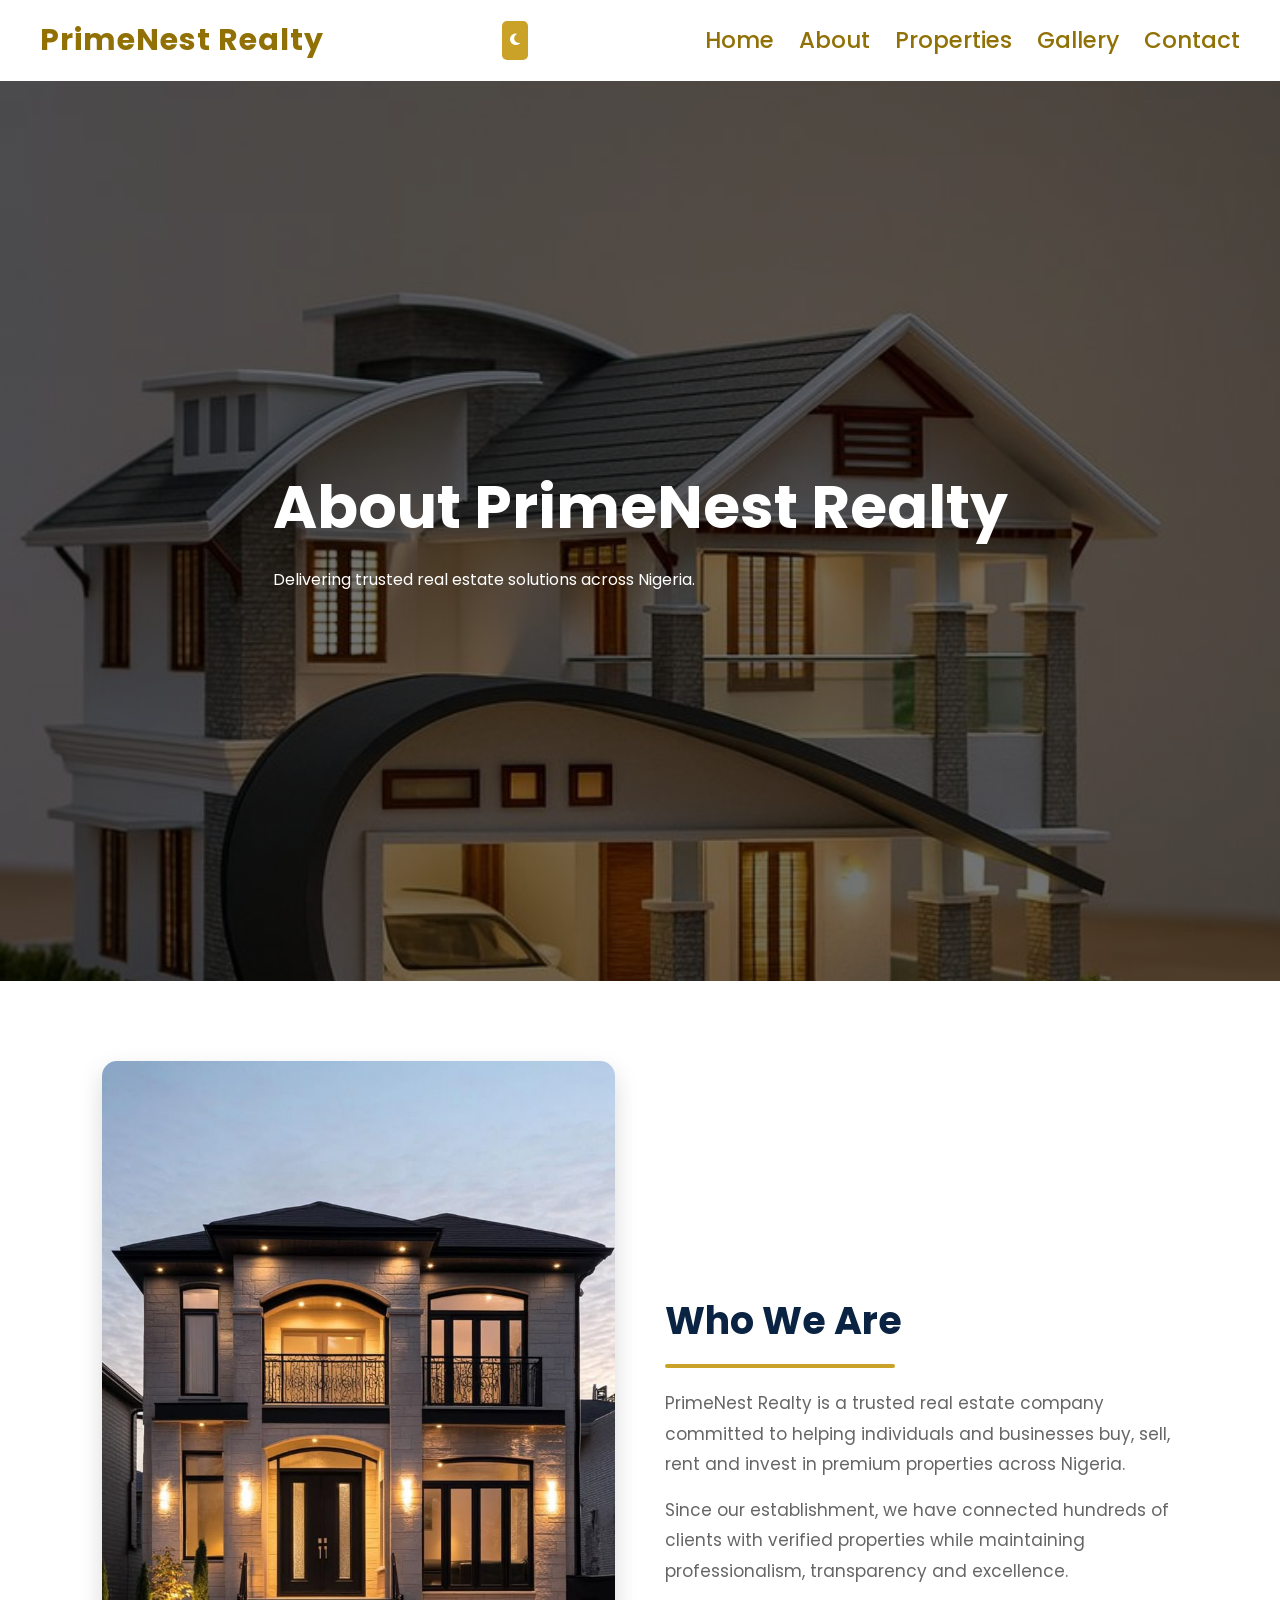
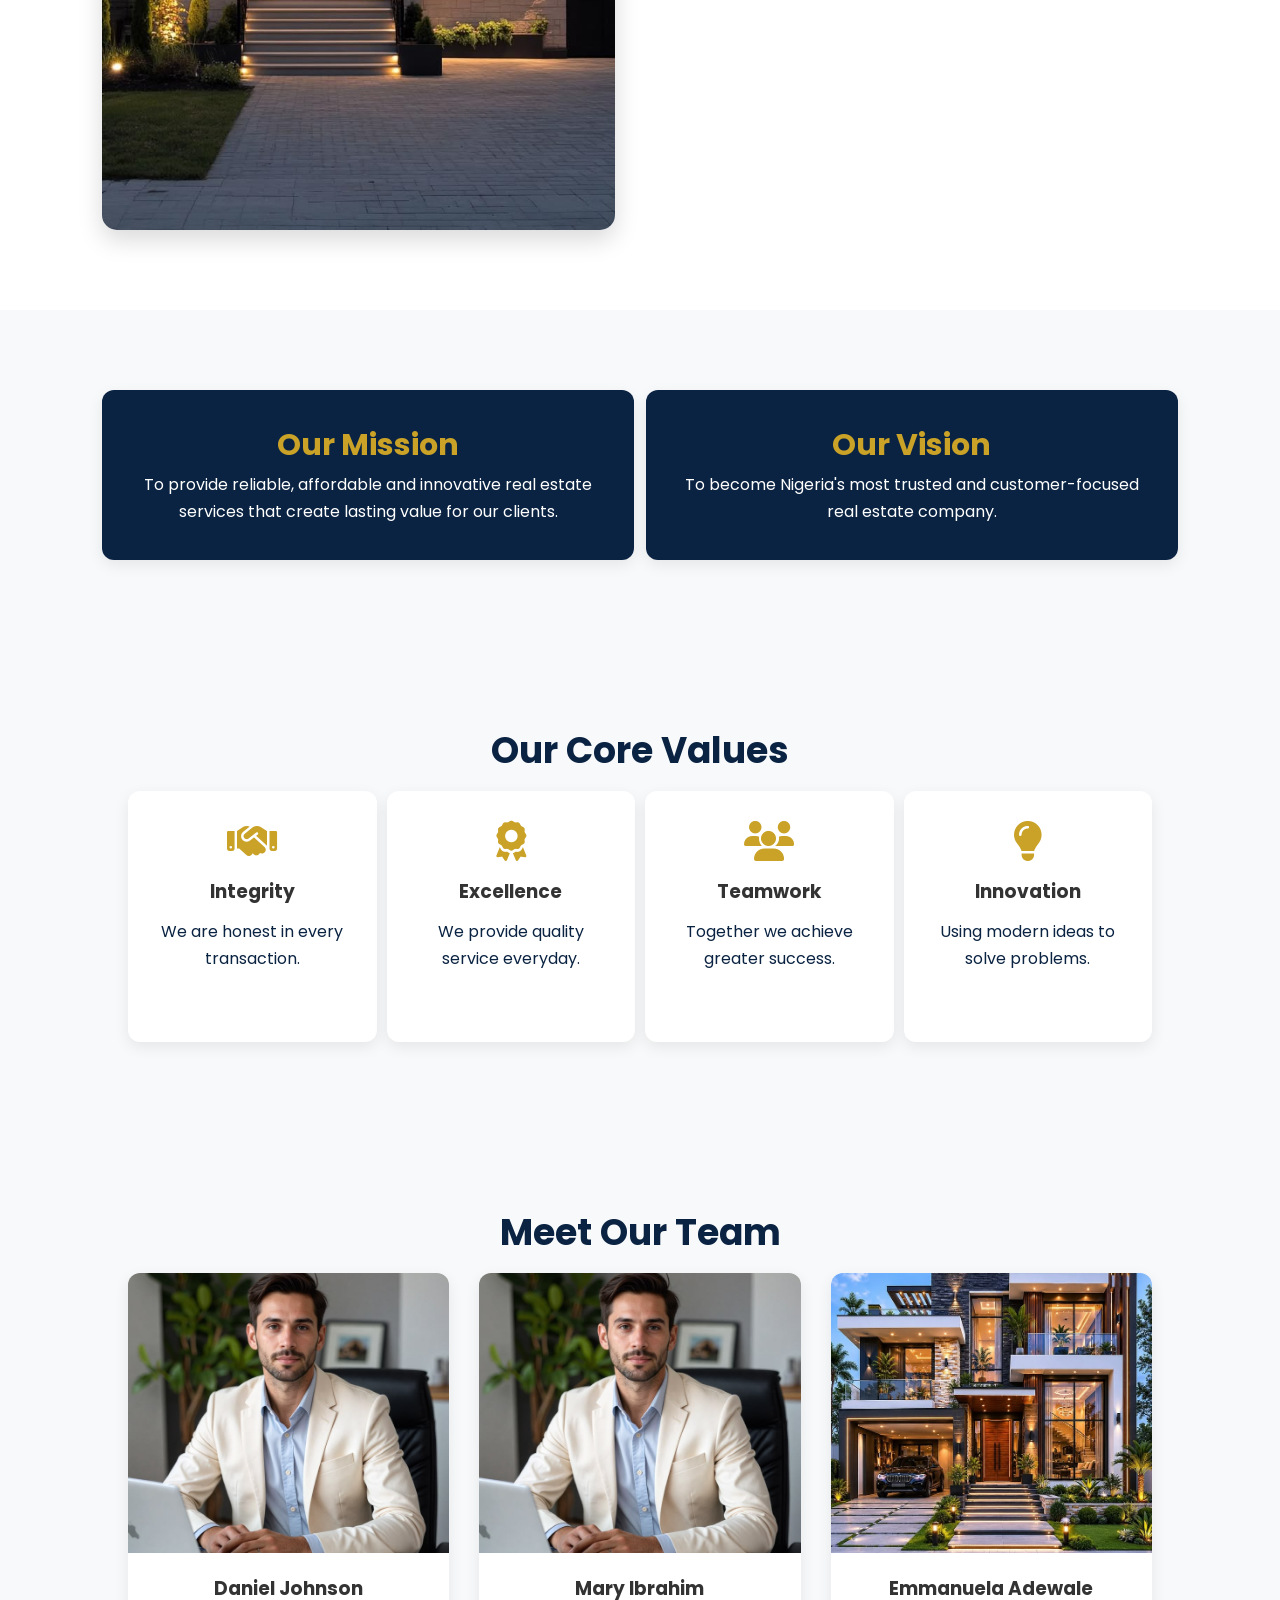
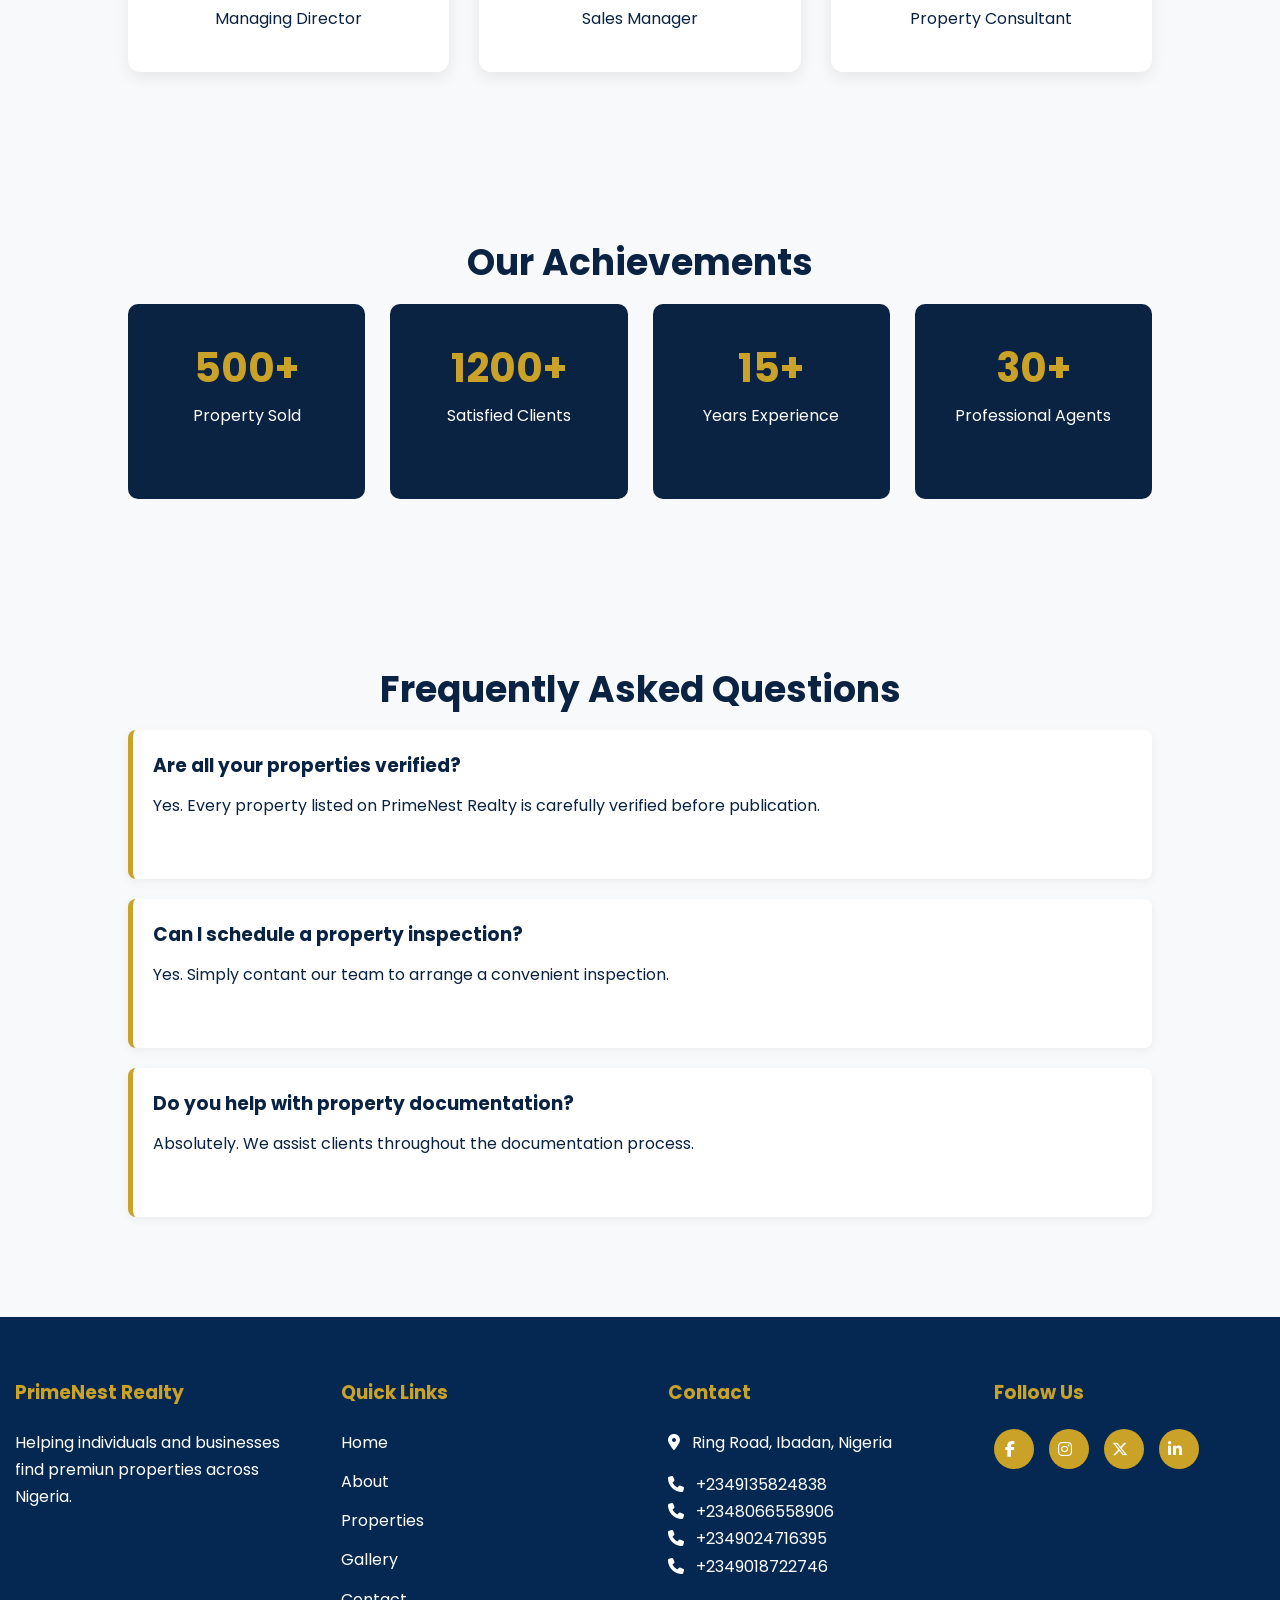
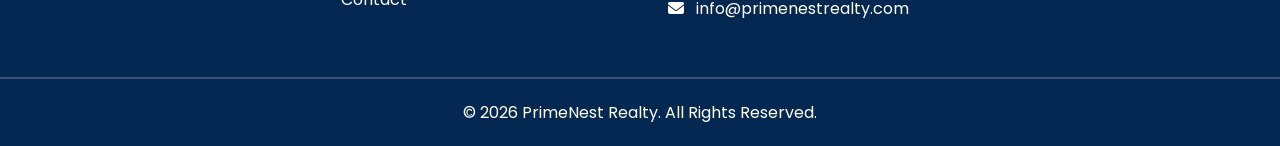
==== commit 3e748d60: "Fix CSS syntax errors, fallback missing images, and safeguard Real.js execution" ====
--- a/about.html
+++ b/about.html
@@ -1,242 +1,242 @@
-<!DOCTYPE html>
-<html lang="en">
-<head>
-    <meta charset="UTF-8">
-    <meta name="viewport" content="width=device-width, initial-scale=1.0">
-    <title>PrimeNest Realty</title>
-        <link rel="stylesheet" href="https://cdnjs.cloudflare.com/ajax/libs/font-awesome/6.5.1/css/all.min.css">
-    <link rel="stylesheet" href="style.css">
-</head>
-<body>
-    <header>
-        <div class="logo">PrimeNest Realty </div>
-        <div class="menu-toggle" onclick="toggleMenu()">☰</div>
-        
-        <!--button class="dark-btn" onclick="toggleDarkMode()"><i class="fas fa-moon"></i></button-->
-        <button id="dark-btn"><i class="fas fa-moon"></i></button>
-
-        <nav>
-            <ul id="navLinks">
-                <li><a href="index.html">Home</a></li>
-                <li><a href="about.html">About</a></li>
-                <li><a href="properties.html">Properties</a></li>
-                <li><a href="gallery.html">Gallery</a></li>
-                <li><a href="contact.html">Contact</a></li>
-            </ul>
-        </nav>
-    </header>
-
-    <section class="page-banner">
-        <div class="banner-content">
-            <h1>About PrimeNest Realty</h1>
-            <p>Delivering trusted real estate solutions across Nigeria.</p>
-        </div>
-    </section>
-
-    <section class="about-company">
-        <div class="container-about-grid">
-            <div>
-                <img src="images/Contact us for Professional Architecture _ Artistic Home Designs.jpg" alt="Company">
-            </div>
-            <div class="about">
-                <h2>Who We Are</h2>
-                <p>
-                    PrimeNest Realty is a trusted real estate company committed to helping individuals and 
-                    businesses buy, sell, rent and invest in premium properties across Nigeria.
-                </p>
-                <p>
-                    Since our establishment, we have connected hundreds of clients with verified properties
-                    while maintaining professionalism, transparency and excellence.
-                </p>
-            </div>
-        </div>
-    </section>
-
-    <section class="cards">
-        <div class="mission-grid">
-            <div class="mission-card">
-                <h2>Our Mission</h2>
-                <p>
-                    To provide reliable, affordable and innovative real estate services that create lasting value
-                    for our clients.
-                </p>
-            </div>
-
-            <div class="vision-card">
-                <h2>Our Vision</h2>
-                <p>
-                    To become Nigeria's most trusted and customer-focused real estate company.
-                </p>
-            </div>
-        </div>
-    </section>
-
-    <section class="values">
-        <div class="container">
-            <h2>Our Core Values</h2>
-            <div class="values-grid">
-                <div class="value-card">
-                    <i class="fa-solid fa-handshake"></i>
-                    <h3>Integrity</h3>
-                    <p>We are honest in every transaction.</p>
-                </div>
-                <div class="value-card">
-                    <i class="fa-solid fa-award"></i>
-                    <h3>Excellence</h3>
-                    <p>We provide quality service everyday.</p>
-                </div>
-                <div class="value-card">
-                    <i class="fa-solid fa-users"></i>
-                    <h3>Teamwork</h3>
-                    <p>Together we achieve greater success.</p>
-                </div>
-                <div class="value-card">
-                    <i class="fa-solid fa-lightbulb"></i>
-                    <h3>Innovation</h3>
-                    <p>Using modern ideas to solve problems.</p>
-                </div>
-            </div>
-        </div>
-    </section>
-
-    <section class="team">
-        <div class="container">
-            <h2>Meet Our Team</h2>
-            <div class="team-grid">
-                <div class="team-card">
-                    <img src="images/Photo happy businessman standing with arms crossed isolated on white background _ Premium AI-generated image.jpg">
-                    <h3>Daniel Johnson</h3>
-                    <p>Managing Director</p>
-                </div>
-                <div class="team-card">
-                    <img src="images/Professionelle Corporate Headshots_ Warum sie für Ihr Unternehmen unverzichtbar sind.jpg">
-                    <h3>Mary Ibrahim</h3>
-                    <p>Sales Manager</p>
-                </div>
-                <div class="team-card">
-                    <img src="images/Leadership starts with presence___For CEOs and… (1).jpg">
-                    <h3>Emmanuela Adewale</h3>
-                    <p>Property Consultant</p>
-                </div>
-            </div>
-        </div>
-    </section>
-
-    <section class="achievements">
-        <div class="container">
-            <h2>Our Achievements</h2>
-            <div class="achievement-grid">
-                <div>
-                    <h1>500+</h1>
-                    <p>Property Sold</p>
-                </div>
-                <div>
-                    <h1>1200+</h1>
-                    <p>Satisfied Clients</p>
-                </div>
-                <div>
-                    <h1>15+</h1>
-                    <p>Years Experience</p>
-                </div>
-                <div>
-                    <h1>30+</h1>
-                    <p>Professional Agents</p>
-                </div>
-            </div>
-        </div>
-    </section>
-
-    <section class="faq">
-        <div class="container">
-            <h2>Frequently Asked Questions</h2>
-            <div class="faq-item">
-                <h3>Are all your properties verified?</h3>
-                <p>
-                    Yes. Every property listed on PrimeNest Realty is carefully verified before publication.
-                </p>
-            </div>
-            <div class="faq-item">
-                <h3>Can I schedule a property inspection?</h3>
-                <p>
-                    Yes. Simply contant our team to arrange a convenient inspection.
-                </p>
-            </div>
-            <div class="faq-item">
-                <h3>Do you help with property documentation?</h3>
-                <p>
-                    Absolutely. We assist clients throughout the documentation process.
-                </p>
-            </div>
-        </div>
-    </section>
-
-    <footer>
-        <div class="footer-container">
-            <div>
-                <h3>PrimeNest Realty</h3>
-                <p>Helping individuals and businesses find premiun properties across Nigeria.</p>
-            </div>
-            <div>
-                <h3>Quick Links</h3>
-                <ul>
-                    <li><a href="index.html">Home</a></li>
-                    <li><a href="about.html">About</a></li>
-                    <li><a href="properties.html">Properties</a></li>
-                    <li><a href="gallery.html">Gallery</a></li>
-                    <li><a href="contact.html">Contact</a></li>
-                </ul>
-            </div>
-            <div>
-                <h3>Contact</h3>
-                <p>
-                    <a href="https://maps.google.com/?q=Ring+Road,+Ibadan,+Nigeria" target="_blank">
-                        <i class="fa-solid fa-location-dot"></i>
-                        Ring Road, Ibadan, Nigeria
-                    </a>
-                </p>
-                <p>
-                    <a href="tel:+2349135824838">
-                            <i class="fa-solid fa-phone"></i>
-                            +2349135824838 <br>
-                            <i class="fa-solid fa-phone"></i>
-                            +2348066558906 <br>
-                            <i class="fa-solid fa-phone"></i>
-                            +2349024716395 <br>
-                            <i class="fa-solid fa-phone"></i>
-                            +2349018722746
-                        </a>
-                </p>
-                <p>
-                    <a href="mailto:info@hadiaishah02@gmail.com">
-                        <i class="fa-solid fa-envelope"></i>
-                        info@primenestrealty.com
-                    </a>
-                </p>
-            </div>
-            <div>
-                <h3>Follow Us</h3>
-                <div class="social-icons">
-                    <a href="https://facebook.com" target="_blank">
-                        <i class="fab fa-facebook-f"></i>
-                    </a>
-                    <a href="https://instagram.com" target="_blank">
-                        <i class="fab fa-instagram"></i>
-                    </a>
-                    <a href="https://x.com" target="_blank">
-                        <i class="fab fa-x-twitter"></i>
-                    </a>
-                    <a href="https://linkedin.com" target="_blank">
-                        <i class="fab fa-linkedin-in"></i>
-                    </a>
-                </div>
-            </div>
-        </div>
-        <hr>
-        <p class="copyright">
-           &copy; 2026 PrimeNest Realty. All Rights Reserved.  
-        </p>
-    </footer>
-
-    <script src="Real.js"></script>
-</body>
-</html>
+<!DOCTYPE html>
+<html lang="en">
+<head>
+    <meta charset="UTF-8">
+    <meta name="viewport" content="width=device-width, initial-scale=1.0">
+    <title>PrimeNest Realty</title>
+        <link rel="stylesheet" href="https://cdnjs.cloudflare.com/ajax/libs/font-awesome/6.5.1/css/all.min.css">
+    <link rel="stylesheet" href="style.css">
+</head>
+<body>
+    <header>
+        <div class="logo">PrimeNest Realty </div>
+        <div class="menu-toggle" onclick="toggleMenu()">☰</div>
+        
+        <!--button class="dark-btn" onclick="toggleDarkMode()"><i class="fas fa-moon"></i></button-->
+        <button id="dark-btn"><i class="fas fa-moon"></i></button>
+
+        <nav>
+            <ul id="navLinks">
+                <li><a href="index.html">Home</a></li>
+                <li><a href="about.html">About</a></li>
+                <li><a href="properties.html">Properties</a></li>
+                <li><a href="gallery.html">Gallery</a></li>
+                <li><a href="contact.html">Contact</a></li>
+            </ul>
+        </nav>
+    </header>
+
+    <section class="page-banner">
+        <div class="banner-content">
+            <h1>About PrimeNest Realty</h1>
+            <p>Delivering trusted real estate solutions across Nigeria.</p>
+        </div>
+    </section>
+
+    <section class="about-company">
+        <div class="container-about-grid">
+            <div>
+                <img src="images/gallery-house-designs.jpg" alt="Company">
+            </div>
+            <div class="about">
+                <h2>Who We Are</h2>
+                <p>
+                    PrimeNest Realty is a trusted real estate company committed to helping individuals and 
+                    businesses buy, sell, rent and invest in premium properties across Nigeria.
+                </p>
+                <p>
+                    Since our establishment, we have connected hundreds of clients with verified properties
+                    while maintaining professionalism, transparency and excellence.
+                </p>
+            </div>
+        </div>
+    </section>
+
+    <section class="cards">
+        <div class="mission-grid">
+            <div class="mission-card">
+                <h2>Our Mission</h2>
+                <p>
+                    To provide reliable, affordable and innovative real estate services that create lasting value
+                    for our clients.
+                </p>
+            </div>
+
+            <div class="vision-card">
+                <h2>Our Vision</h2>
+                <p>
+                    To become Nigeria's most trusted and customer-focused real estate company.
+                </p>
+            </div>
+        </div>
+    </section>
+
+    <section class="values">
+        <div class="container">
+            <h2>Our Core Values</h2>
+            <div class="values-grid">
+                <div class="value-card">
+                    <i class="fa-solid fa-handshake"></i>
+                    <h3>Integrity</h3>
+                    <p>We are honest in every transaction.</p>
+                </div>
+                <div class="value-card">
+                    <i class="fa-solid fa-award"></i>
+                    <h3>Excellence</h3>
+                    <p>We provide quality service everyday.</p>
+                </div>
+                <div class="value-card">
+                    <i class="fa-solid fa-users"></i>
+                    <h3>Teamwork</h3>
+                    <p>Together we achieve greater success.</p>
+                </div>
+                <div class="value-card">
+                    <i class="fa-solid fa-lightbulb"></i>
+                    <h3>Innovation</h3>
+                    <p>Using modern ideas to solve problems.</p>
+                </div>
+            </div>
+        </div>
+    </section>
+
+    <section class="team">
+        <div class="container">
+            <h2>Meet Our Team</h2>
+            <div class="team-grid">
+                <div class="team-card">
+                    <img src="images/testimonial-david.jpg">
+                    <h3>Daniel Johnson</h3>
+                    <p>Managing Director</p>
+                </div>
+                <div class="team-card">
+                    <img src="images/testimonial-david.jpg">
+                    <h3>Mary Ibrahim</h3>
+                    <p>Sales Manager</p>
+                </div>
+                <div class="team-card">
+                    <img src="images/gallery-luxury-home.jpg">
+                    <h3>Emmanuela Adewale</h3>
+                    <p>Property Consultant</p>
+                </div>
+            </div>
+        </div>
+    </section>
+
+    <section class="achievements">
+        <div class="container">
+            <h2>Our Achievements</h2>
+            <div class="achievement-grid">
+                <div>
+                    <h1>500+</h1>
+                    <p>Property Sold</p>
+                </div>
+                <div>
+                    <h1>1200+</h1>
+                    <p>Satisfied Clients</p>
+                </div>
+                <div>
+                    <h1>15+</h1>
+                    <p>Years Experience</p>
+                </div>
+                <div>
+                    <h1>30+</h1>
+                    <p>Professional Agents</p>
+                </div>
+            </div>
+        </div>
+    </section>
+
+    <section class="faq">
+        <div class="container">
+            <h2>Frequently Asked Questions</h2>
+            <div class="faq-item">
+                <h3>Are all your properties verified?</h3>
+                <p>
+                    Yes. Every property listed on PrimeNest Realty is carefully verified before publication.
+                </p>
+            </div>
+            <div class="faq-item">
+                <h3>Can I schedule a property inspection?</h3>
+                <p>
+                    Yes. Simply contant our team to arrange a convenient inspection.
+                </p>
+            </div>
+            <div class="faq-item">
+                <h3>Do you help with property documentation?</h3>
+                <p>
+                    Absolutely. We assist clients throughout the documentation process.
+                </p>
+            </div>
+        </div>
+    </section>
+
+    <footer>
+        <div class="footer-container">
+            <div>
+                <h3>PrimeNest Realty</h3>
+                <p>Helping individuals and businesses find premiun properties across Nigeria.</p>
+            </div>
+            <div>
+                <h3>Quick Links</h3>
+                <ul>
+                    <li><a href="index.html">Home</a></li>
+                    <li><a href="about.html">About</a></li>
+                    <li><a href="properties.html">Properties</a></li>
+                    <li><a href="gallery.html">Gallery</a></li>
+                    <li><a href="contact.html">Contact</a></li>
+                </ul>
+            </div>
+            <div>
+                <h3>Contact</h3>
+                <p>
+                    <a href="https://maps.google.com/?q=Ring+Road,+Ibadan,+Nigeria" target="_blank">
+                        <i class="fa-solid fa-location-dot"></i>
+                        Ring Road, Ibadan, Nigeria
+                    </a>
+                </p>
+                <p>
+                    <a href="tel:+2349135824838">
+                            <i class="fa-solid fa-phone"></i>
+                            +2349135824838 <br>
+                            <i class="fa-solid fa-phone"></i>
+                            +2348066558906 <br>
+                            <i class="fa-solid fa-phone"></i>
+                            +2349024716395 <br>
+                            <i class="fa-solid fa-phone"></i>
+                            +2349018722746
+                        </a>
+                </p>
+                <p>
+                    <a href="mailto:info@hadiaishah02@gmail.com">
+                        <i class="fa-solid fa-envelope"></i>
+                        info@primenestrealty.com
+                    </a>
+                </p>
+            </div>
+            <div>
+                <h3>Follow Us</h3>
+                <div class="social-icons">
+                    <a href="https://facebook.com" target="_blank">
+                        <i class="fab fa-facebook-f"></i>
+                    </a>
+                    <a href="https://instagram.com" target="_blank">
+                        <i class="fab fa-instagram"></i>
+                    </a>
+                    <a href="https://x.com" target="_blank">
+                        <i class="fab fa-x-twitter"></i>
+                    </a>
+                    <a href="https://linkedin.com" target="_blank">
+                        <i class="fab fa-linkedin-in"></i>
+                    </a>
+                </div>
+            </div>
+        </div>
+        <hr>
+        <p class="copyright">
+           &copy; 2026 PrimeNest Realty. All Rights Reserved.  
+        </p>
+    </footer>
+
+    <script src="Real.js"></script>
+</body>
+</html>
--- a/style.css
+++ b/style.css
@@ -845,6 +845,342 @@
 
 .business-hours li {
   margin-bottom: 12px;
+}
+
+.faq-item h3{
+    color: #0A2342;
+    margin-bottom: 10px;
+}
+
+.container{
+    max-width: 1200px;
+    margin: auto;
+}
+.container h2{
+    color: #0A2342;
+    margin-bottom: 10px;
+    font-size: 36px;
+    align-items: center;
+}
+
+.container p{
+    color: #0A2342;
+    margin-bottom: 40px;
+}
+.section-title{
+    text-align: center;
+    margin-bottom: 50px;
+}
+
+.property-grid{
+    display: grid;
+    grid-template-columns: repeat(auto-fit, minmax(320px, 1fr));
+    gap: 30px;
+}
+
+.property-card{
+    background: #fff;
+    border-radius: 10px;
+    overflow: hidden;
+    box-shadow: 0 5px 15px rgba(0,0,0,0.08);
+    transition: 3s;
+}
+
+.property-card:hover{
+    transform: translateY(-8px);
+}
+
+.property-card img{
+    height: 240px;
+    object-fit: cover;
+}
+
+.property-info{
+    padding: 20px;
+}
+
+.property-tag{
+    background: #C9A227;
+    color: #fff;
+    padding: 5px 12px;
+    border-radius: 4px;
+    font-size: 14px;
+}
+
+.property-details{
+    display: flex;
+    justify-content: space-between;
+    margin: 15px 0;
+    font-size: 14px;
+}
+
+.property-search{
+    display: flex;
+    text-align: center;
+}
+
+.why-us{
+    text-align: center;
+}
+
+.why-grid{
+    display: grid;
+    grid-template-columns: repeat(auto-fit,minmax(250px,1fr));
+    gap: 10px;
+}
+
+.why-card{
+    background-color: #fff;
+    padding: 30px;
+    text-align: center;
+    border-radius: 10px;
+    transition: 3s;
+}
+
+.why-card:hover{
+    background-color: #0A2342;
+    color: #fff;
+}
+
+.why-card i{
+    font-size: 40px;
+    color: #C9A227;
+    margin-bottom: 20px;
+}
+
+.why-card p:hover{
+    color: #fff;
+}
+
+.categories{
+    text-align: center;
+}
+
+.category-grid{
+    display: grid;
+    grid-template-columns: repeat(auto-fit,minmax(220px,1fr));
+    gap: 10px;
+}
+
+.category-card{
+    background: #fff;
+    padding: 40px;
+    border-radius: 10px;
+    text-align: center;
+    transition: 3s;
+}
+
+.category-card:hover{
+    background: #0A2342;
+    color: #fff;
+}
+
+.category-card i{
+    font-size: 40px;
+    color: #C9A227;
+    margin-bottom: 15px;
+}
+
+
+
+.testimonial-grid{
+    display: grid;
+    grid-template-columns: repeat(auto-fit,minmax(300px,1fr));
+    gap: 30px;
+    transition: 3s;
+}
+
+.testimonial-card{
+    background: #fff;
+    padding: 30px;
+    text-align: center;
+    border-radius: 10px;
+    box-shadow: 0 5px 15px rgba(0,0,0,0.08);
+    transition: 3s;
+}
+
+.testimonial-card img{
+    width: 90px;
+    height: 90px;
+    border-radius: 50px;
+    object-fit: cover;
+    margin: auto;
+    margin-bottom: 2opx;
+}
+
+.testimonial-card p{
+    margin-bottom: 20px;
+}
+
+.testimonial-card:hover{
+    transform: translateY(-10px);
+}
+
+.cta{
+    background: #fff;
+    color: #0A2342;
+    text-align: center;
+}
+
+.cta h2{
+    color: #0A2342;
+    font-size: 40px;
+}
+
+.cta p{
+    max-width: 650px;
+    margin: 20px auto 35px;
+}
+
+.gallery-section{
+    padding: 70px 0;
+}
+
+.gallery-grid{
+    display: grid;
+    grid-template-columns: repeat(auto-fit,minmax(280px,1fr));
+    gap: 25px;
+}
+
+.gallery-grid img{
+    width: 100%;
+    height: 250px;
+    object-fit: cover;
+    border-radius: 10px;
+    transition: 3s;
+    cursor: pointer;
+}
+
+.gallery-grid img:hover{
+    transform: scale(1.05);
+}
+
+footer{
+    background: #052852;
+    color: #fff;
+    padding: 60px 0 20px;
+}
+
+.footer-container{
+    display: grid;
+    grid-template-columns: repeat(auto-fit,minmax(220px,1fr));
+    gap: 40px;
+    margin-left: 15px;
+}
+
+.footer-container h3{
+    margin-bottom: 20px;
+    color: #C9A227;
+}
+
+.footer-container ul{
+    list-style: none;
+}
+.footer-container ul li{
+    margin-bottom: 12px;
+}
+
+.footer-container a{
+    color: #fff;
+    text-decoration: none;
+    transition: 3s;
+}
+
+.footer-container a:hover{
+    color: #C9A227;
+}
+
+.footer-container p{
+    margin-bottom: 15px;
+}
+
+.footer-container i{
+    margin-right: 8px;
+}
+
+.social-icons{
+    display: flex;
+    gap: 15px;
+    margin-top: 15px;
+}
+
+.social-icons a{
+    display: flex;
+    width: 40px;
+    height: 40px;
+    border-radius: 50%;
+    background: #C9A227;
+    color: #fff;
+    justify-content: center;
+    align-items: center;
+    transition: 3s;   
+}
+
+.social-icons a:hover{
+    background: #fff;
+    color: #0A2342;
+}
+
+footer hr{
+    margin: 40px 0 20px;
+    border: 1px solid rgba(255,255,255,.2);
+}
+
+.copyright{
+    text-align: center;
+}
+
+.contact-grid{
+    display: grid;
+    grid-template-columns: repeat(auto-fit, minmax(250px, 1fr));
+    gap: 30px;
+}
+
+.info-card{
+    background: #fff;
+    padding: 30px;
+    border-radius: 10px;
+    text-align: center;
+    box-shadow: 0 5px 15px rgba(0,0,0,0.08);
+}
+
+.info-card i{
+    font-size: 40px;
+    color: #C9A227;
+    margin-bottom: 15px;
+}
+
+#myForm{
+    display: grid;
+    gap: 20px;
+}
+
+#myForm input, #myForm textarea{
+    padding: 15px;
+    border: 1px solid #ddd;
+    border-radius: 5px;
+    font-size: 16px;
+    width: 100%;
+}
+
+.map iframe{
+    width: 100%;
+    height: 450px;
+    border: none;
+    border-radius: 10px;
+}
+
+.business-hours{
+    text-align: center;
+}
+
+.business-hours ul{
+    list-style: none;
+    margin-top: 20px;
+}
+
+.business-hours li{
+    margin-bottom: 12px;
 }
 
 @media screen and (max-width: 768px) {
@@ -860,353 +1196,6 @@
     border-left: 5px solid #C9A227;
     border-radius: 8px;
     box-shadow: 0 3px 10px rgba(0,0,0,0.05);
-}
-
-.faq-item h3{
-    color: #0A2342;
-    margin-bottom: 10px;
-}
-
-.container{
-    max-width: 1200px;
-    margin: auto;
-}
-.container h2{
-    color: #0A2342;
-    margin-bottom: 10px;
-    font-size: 36px;
-    align-items: center;
-}
-
-.container p{
-    color: #0A2342;
-    margin-bottom: 40px;
-}
-.section-title{
-    text-align: center;
-    margin-bottom: 50px;
-}
-
-.property-grid{
-    display: grid;
-    grid-template-columns: repeat(auto-fit, minmax(320px, 1fr));
-    gap: 30px;
-}
-
-.property-card{
-    background: #fff;
-    border-radius: 10px;
-    overflow: hidden;
-    box-shadow: 0 5px 15px rgba(0,0,0,0.08);
-    transition: 3s;
-}
-
-.property-card:hover{
-    transform: translateY(-8px);
-}
-
-.property-card img{
-    height: 240px;
-    object-fit: cover;
-}
-
-.property-info{
-    padding: 20px;
-}
-
-.property-tag{
-    background: #C9A227;
-    color: #fff;
-    padding: 5px 12px;
-    border-radius: 4px;
-    font-size: 14px;
-}
-
-.property-details{
-    display: flex;
-    justify-content: space-between;
-    margin: 15px 0;
-    font-size: 14px;
-}
-
-.property-search{
-    display: flex;
-    text-align: center;
-}
-
-.why-us{
-    text-align: center;
-}
-
-.why-grid{
-    display: grid;
-    grid-template-columns: repeat(auto-fit,minmax(250px,1fr));
-    gap: 10px;
-}
-
-.why-card{
-    background-color: #fff;
-    padding: 30px;
-    text-align: center;
-    border-radius: 10px;
-    transition: 3s;
-}
-
-.why-card:hover{
-    background-color: #0A2342;
-    color: #fff;
-}
-
-.why-card i{
-    font-size: 40px;
-    color: #C9A227;
-    margin-bottom: 20px;
-}
-
-.why-card p:hover{
-    color: #fff;
-}
-
-.categories{
-    text-align: center;
-}
-
-.category-grid{
-    display: grid;
-    grid-template-columns: repeat(auto-fit,minmax(220px,1fr));
-    gap: 10px;
-}
-
-.category-card{
-    background: #fff;
-    padding: 40px;
-    border-radius: 10px;
-    text-align: center;
-    transition: 3s;
-}
-
-.category-card:hover{
-    background: #0A2342;
-    color: #fff;
-}
-
-.category-card i{
-    font-size: 40px;
-    color: #C9A227;
-    margin-bottom: 15px;
-}
-
-
-
-.testimonial-grid{
-    display: grid;
-    grid-template-columns: repeat(auto-fit,minmax(300px,1fr));
-    gap: 30px;
-    transition: 3s;
-}
-
-.testimonial-card{
-    background: #fff;
-    padding: 30px;
-    text-align: center;
-    border-radius: 10px;
-    box-shadow: 0 5px 15px rgba(0,0,0,0.08);
-    transition: 3s;
-}
-
-.testimonial-card img{
-    width: 90px;
-    height: 90px;
-    border-radius: 50px;
-    object-fit: cover;
-    margin: auto;
-    margin-bottom: 2opx;
-}
-
-.testimonial-card p{
-    margin-bottom: 20px;
-}
-
-.testimonial-card:hover{
-    transform: translateY(-10px);
-}
-
-.cta{
-    background: #fff;
-    color: #0A2342;
-    text-align: center;
-}
-
-.cta h2{
-    color: #0A2342;
-    font-size: 40px;
-}
-
-.cta p{
-    max-width: 650px;
-    margin: 20px auto 35px;
-}
-
-.gallery-section{
-    padding: 70px 0;
-}
-
-.gallery-grid{
-    display: grid;
-    grid-template-columns: repeat(auto-fit,minmax(280px,1fr));
-    gap: 25px;
-}
-
-.gallery-grid img{
-    width: 100%;
-    height: 250px;
-    object-fit: cover;
-    border-radius: 10px;
-    transition: 3s;
-    cursor: pointer;
-}
-
-.gallery-grid img:hover{
-    transform: scale(1.05);
-}
-
-footer{
-    background: #052852;
-    color: #fff;
-    padding: 60px 0 20px;
-}
-
-.footer-container{
-    display: grid;
-    grid-template-columns: repeat(auto-fit,minmax(220px,1fr));
-    gap: 40px;
-    margin-left: 15px;
-}
-
-.footer-container h3{
-    margin-bottom: 20px;
-    color: #C9A227;
-}
-
-.footer-container ul{
-    list-style: none;
-}
-.footer-container ul li{
-    margin-bottom: 12px;
-}
-
-.footer-container a{
-    color: #fff;
-    text-decoration: none;
-    transition: 3s;
-}
-
-.footer-container a:hover{
-    color: #C9A227;
-}
-
-.footer-container p{
-    margin-bottom: 15px;
-}
-
-.footer-container i{
-    margin-right: 8px;
-}
-
-.social-icons{
-    display: flex;
-    gap: 15px;
-    margin-top: 15px;
-}
-
-.social-icons a{
-    display: flex;
-    width: 40px;
-    height: 40px;
-    border-radius: 50%;
-    background: #C9A227;
-    color: #fff;
-    justify-content: center;
-    align-items: center;
-    transition: 3s;   
-}
-
-.social-icons a:hover{
-    background: #fff;
-    color: #0A2342;
-}
-
-footer hr{
-    margin: 40px 0 20px;
-    border: 1px solid rgba(255,255,255,.2);
-}
-
-.copyright{
-    text-align: center;
-}
-
-.contact-grid{
-    display: grid;
-    grid-template-columns:repeat(auto-fit,minmax250px,1fr);
-    gap: 30px;
-}
-
-.info-card{
-    background: #fff;
-    padding: 30px;
-    border-radius: 10px;
-    text-align: center;
-    box-shadow: 0 5px 15px rgba(0,0,0,0.08);
-}
-
-.info-card i{
-    font-size: 40px;
-    color: #C9A227;
-    margin-bottom: 15px;
-}
-
-#myForm{
-    display: grid;
-    gap: 20px;
-}
-
-#myForm input, #myForm textarea{
-    padding: 15px;
-    border: 1px solid #ddd;
-    border-radius: 5px;
-    font-size: 16px;
-    width: 100%;
-}
-
-.map iframe{
-    width: 100%;
-    height: 450px;
-    border: none;
-    border-radius: 10px;
-}
-
-.business-hours{
-    text-align: center;
-}
-
-.business-hours ul{
-    list-style: none;
-    margin-top: 20px;
-}
-
-.business-hours li{
-    margin-bottom: 12px;
-}
-
-@media screen and (max-width:768px){
-    nav ul{
-    display:none;
-    flex-direction:column;
-    background:#fff;
-    position:absolute;
-    top:60px;
-    right:0;
-    padding:20px;
   }
 
   nav ul.active {
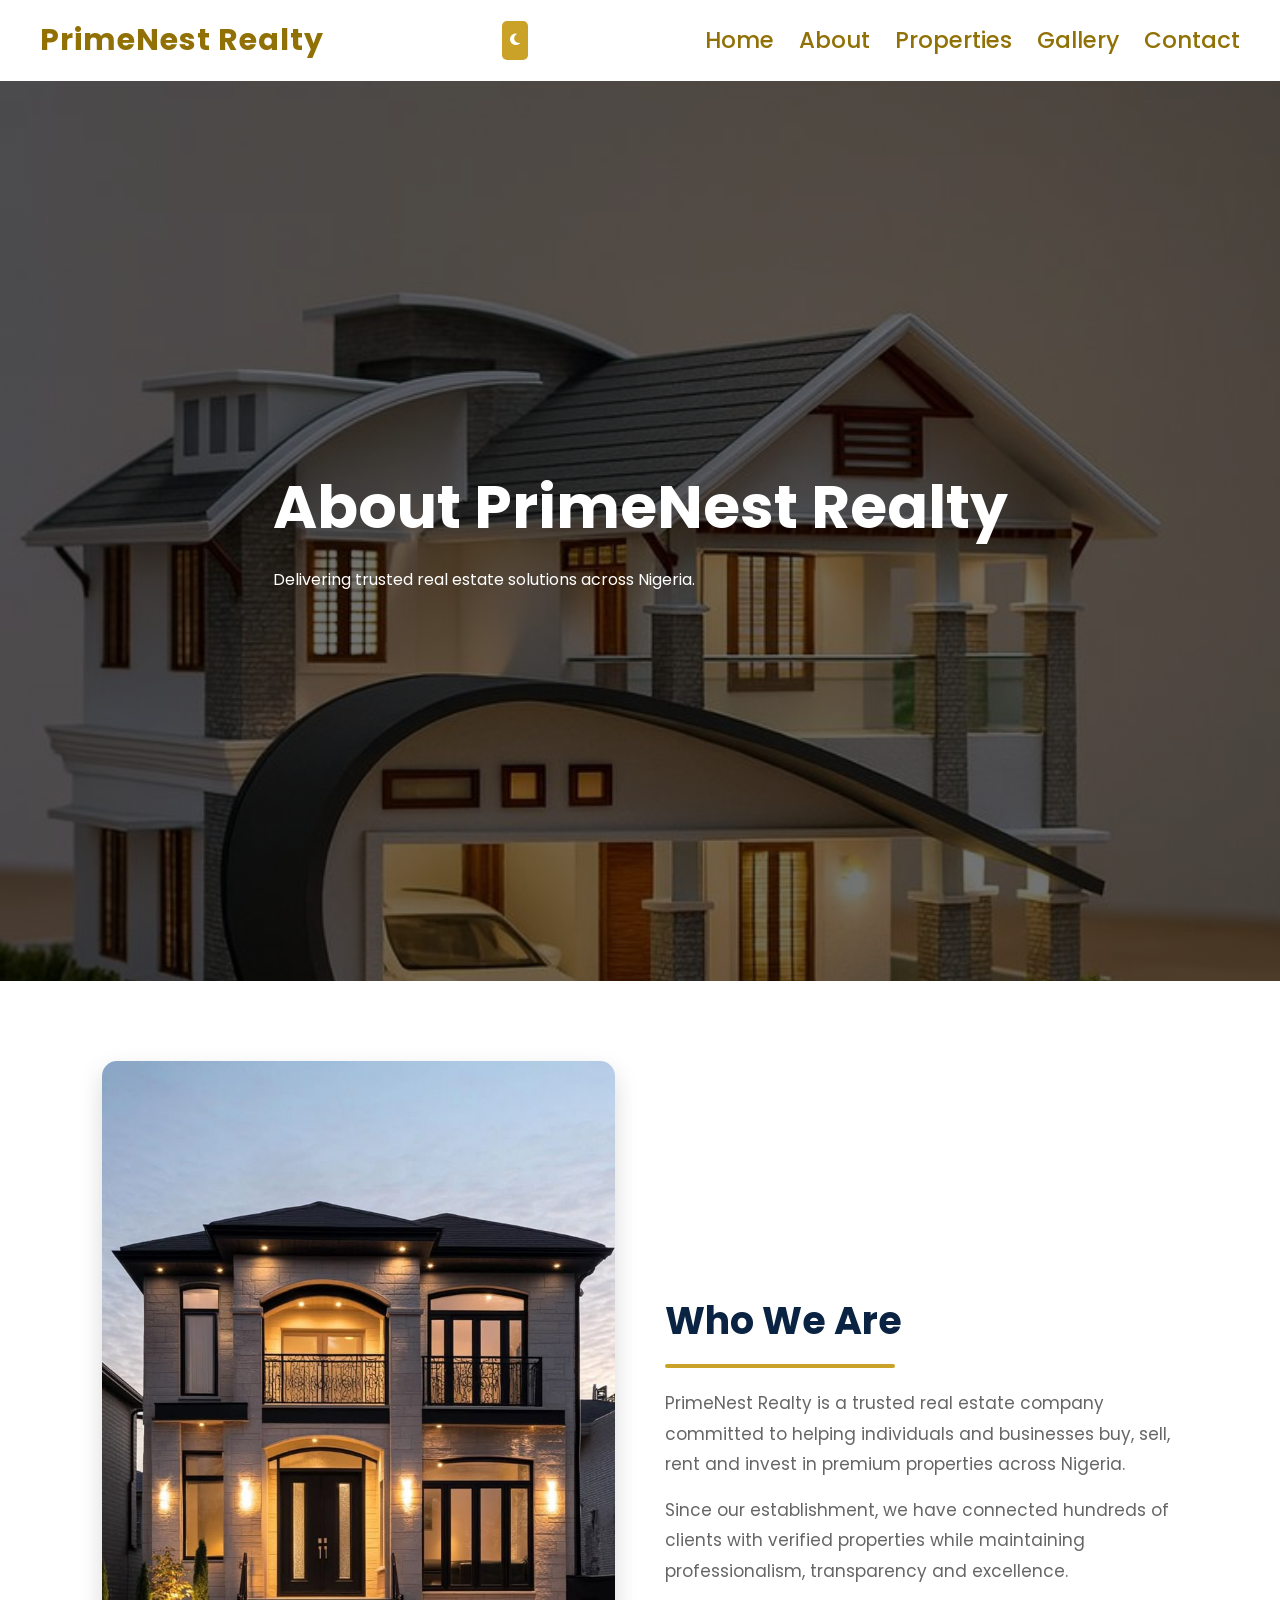
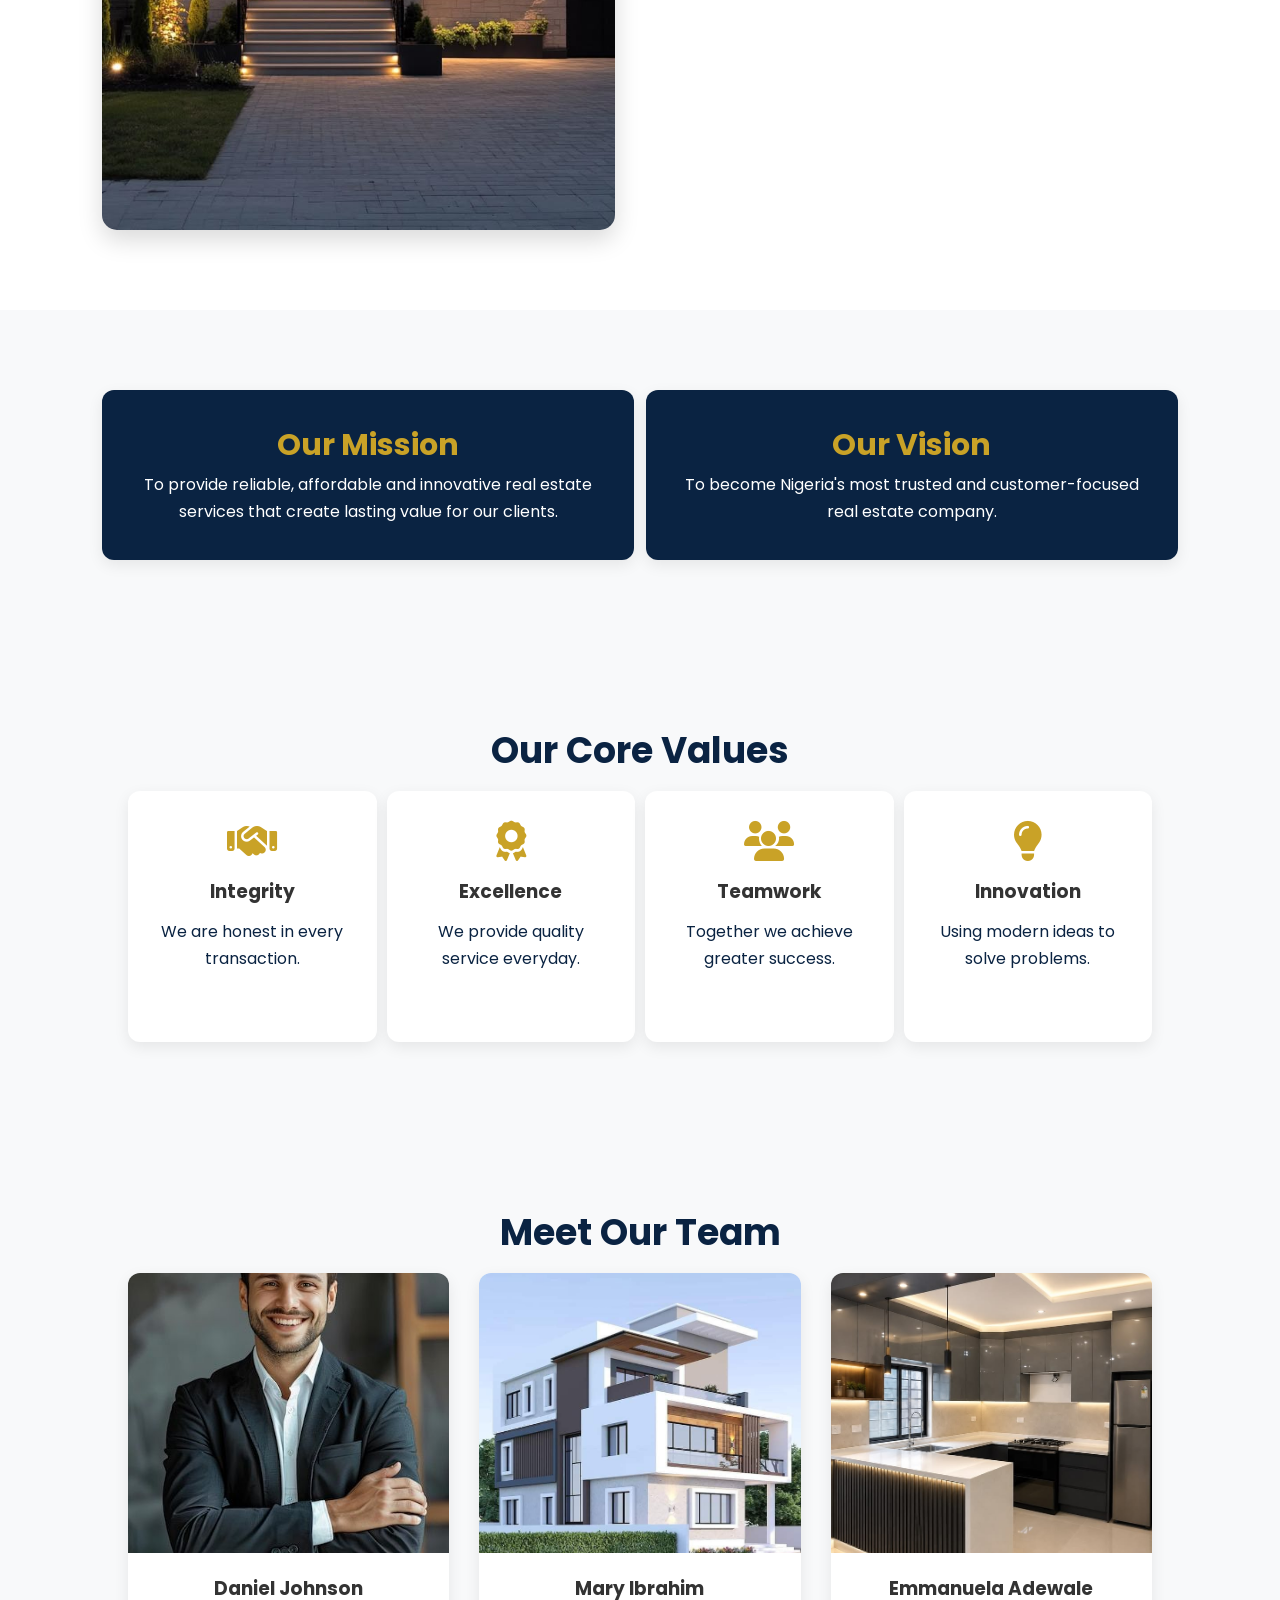
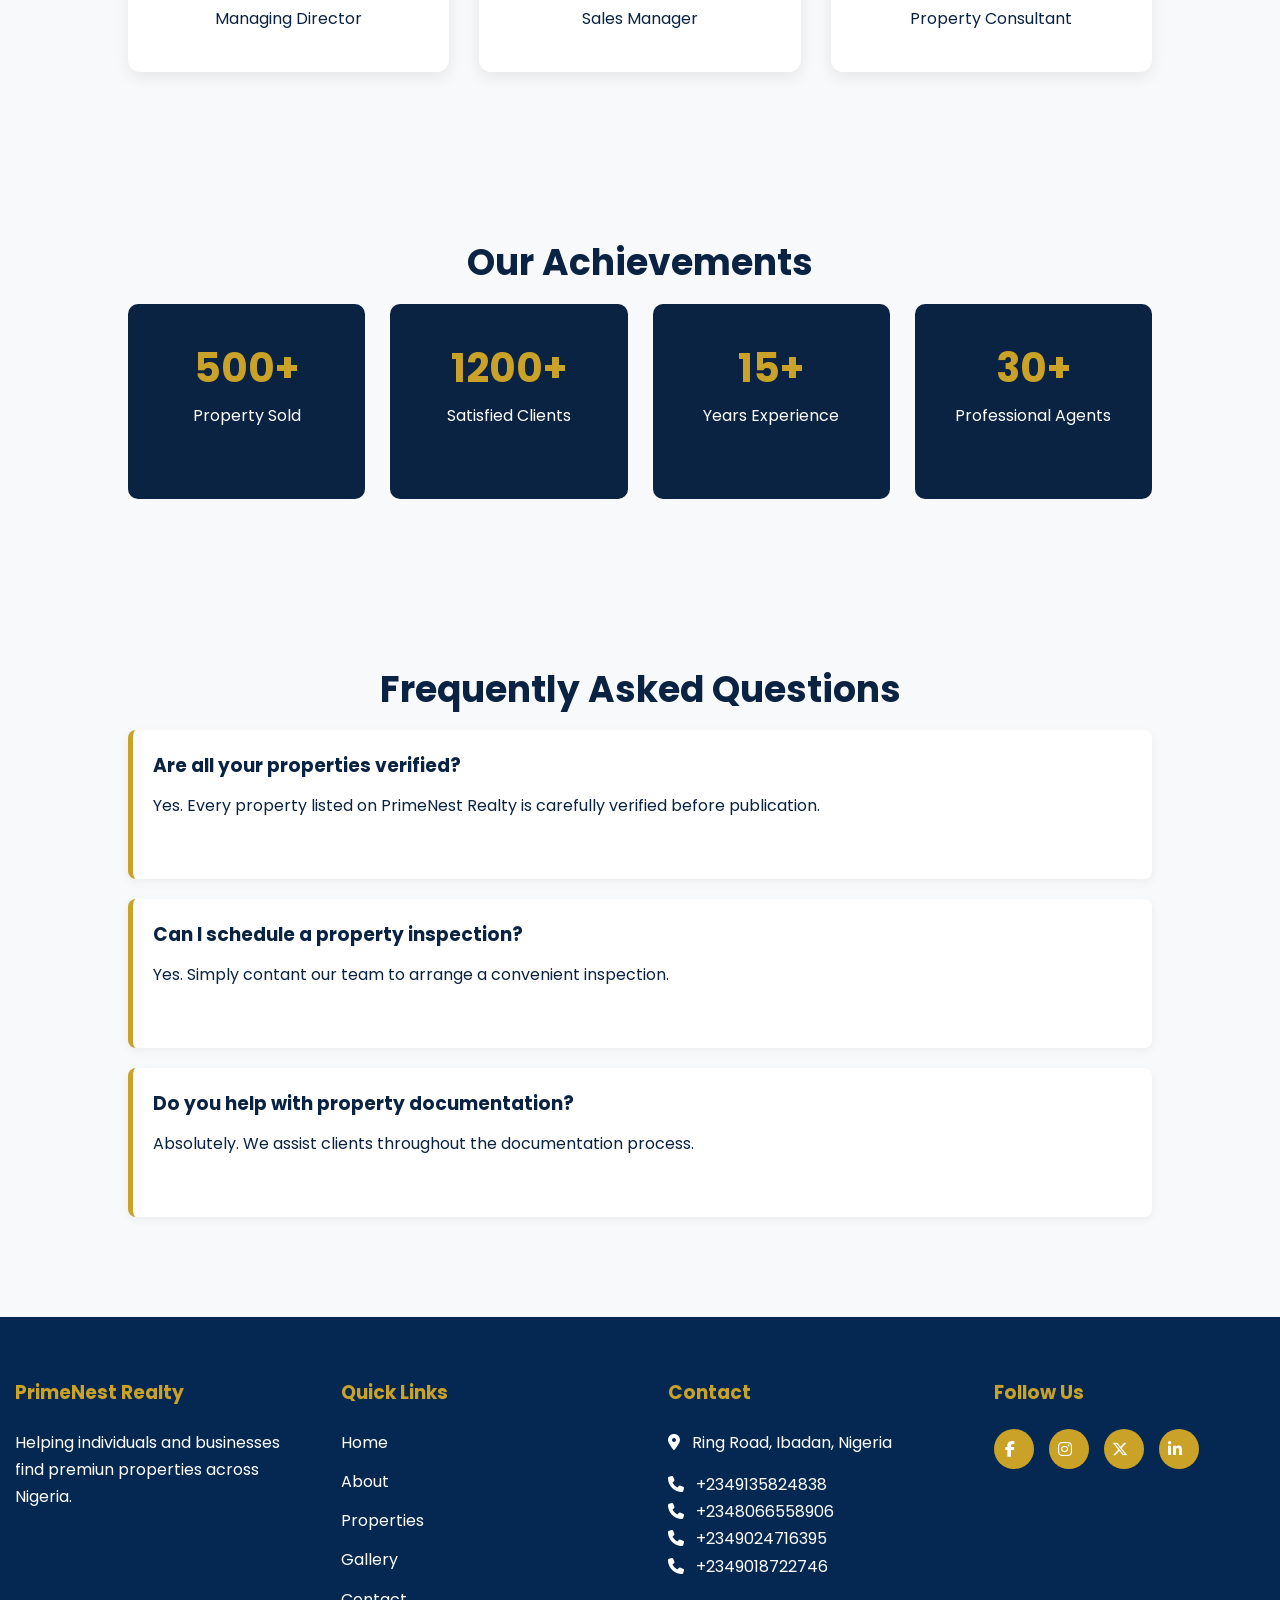
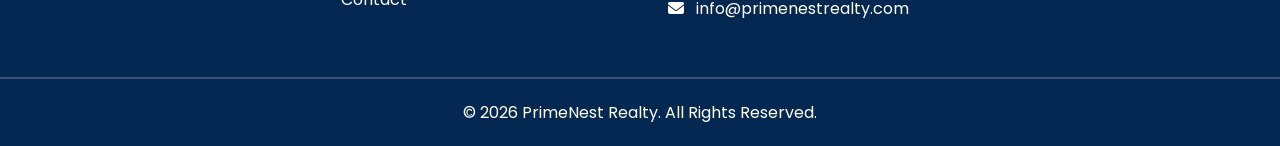
==== commit 3828276d: "Fix duplicate images across all HTML pages" ====
--- a/about.html
+++ b/about.html
@@ -1,242 +1,255 @@
-<!DOCTYPE html>
+<!doctype html>
 <html lang="en">
-<head>
-    <meta charset="UTF-8">
-    <meta name="viewport" content="width=device-width, initial-scale=1.0">
+  <head>
+    <meta charset="UTF-8" />
+    <meta name="viewport" content="width=device-width, initial-scale=1.0" />
     <title>PrimeNest Realty</title>
-        <link rel="stylesheet" href="https://cdnjs.cloudflare.com/ajax/libs/font-awesome/6.5.1/css/all.min.css">
-    <link rel="stylesheet" href="style.css">
-</head>
-<body>
+    <link
+      rel="stylesheet"
+      href="https://cdnjs.cloudflare.com/ajax/libs/font-awesome/6.5.1/css/all.min.css"
+    />
+    <link rel="stylesheet" href="style.css" />
+  </head>
+  <body>
     <header>
-        <div class="logo">PrimeNest Realty </div>
-        <div class="menu-toggle" onclick="toggleMenu()">☰</div>
-        
-        <!--button class="dark-btn" onclick="toggleDarkMode()"><i class="fas fa-moon"></i></button-->
-        <button id="dark-btn"><i class="fas fa-moon"></i></button>
-
-        <nav>
-            <ul id="navLinks">
-                <li><a href="index.html">Home</a></li>
-                <li><a href="about.html">About</a></li>
-                <li><a href="properties.html">Properties</a></li>
-                <li><a href="gallery.html">Gallery</a></li>
-                <li><a href="contact.html">Contact</a></li>
-            </ul>
-        </nav>
+      <div class="logo">PrimeNest Realty</div>
+      <div class="menu-toggle" onclick="toggleMenu()">☰</div>
+
+      <!--button class="dark-btn" onclick="toggleDarkMode()"><i class="fas fa-moon"></i></button-->
+      <button id="dark-btn"><i class="fas fa-moon"></i></button>
+
+      <nav>
+        <ul id="navLinks">
+          <li><a href="index.html">Home</a></li>
+          <li><a href="about.html">About</a></li>
+          <li><a href="properties.html">Properties</a></li>
+          <li><a href="gallery.html">Gallery</a></li>
+          <li><a href="contact.html">Contact</a></li>
+        </ul>
+      </nav>
     </header>
 
     <section class="page-banner">
-        <div class="banner-content">
-            <h1>About PrimeNest Realty</h1>
-            <p>Delivering trusted real estate solutions across Nigeria.</p>
-        </div>
+      <div class="banner-content">
+        <h1>About PrimeNest Realty</h1>
+        <p>Delivering trusted real estate solutions across Nigeria.</p>
+      </div>
     </section>
 
     <section class="about-company">
-        <div class="container-about-grid">
-            <div>
-                <img src="images/gallery-house-designs.jpg" alt="Company">
-            </div>
-            <div class="about">
-                <h2>Who We Are</h2>
-                <p>
-                    PrimeNest Realty is a trusted real estate company committed to helping individuals and 
-                    businesses buy, sell, rent and invest in premium properties across Nigeria.
-                </p>
-                <p>
-                    Since our establishment, we have connected hundreds of clients with verified properties
-                    while maintaining professionalism, transparency and excellence.
-                </p>
-            </div>
-        </div>
+      <div class="container-about-grid">
+        <div>
+          <img src="images/gallery-house-designs.jpg" alt="Company" />
+        </div>
+        <div class="about">
+          <h2>Who We Are</h2>
+          <p>
+            PrimeNest Realty is a trusted real estate company committed to
+            helping individuals and businesses buy, sell, rent and invest in
+            premium properties across Nigeria.
+          </p>
+          <p>
+            Since our establishment, we have connected hundreds of clients with
+            verified properties while maintaining professionalism, transparency
+            and excellence.
+          </p>
+        </div>
+      </div>
     </section>
 
     <section class="cards">
-        <div class="mission-grid">
-            <div class="mission-card">
-                <h2>Our Mission</h2>
-                <p>
-                    To provide reliable, affordable and innovative real estate services that create lasting value
-                    for our clients.
-                </p>
-            </div>
-
-            <div class="vision-card">
-                <h2>Our Vision</h2>
-                <p>
-                    To become Nigeria's most trusted and customer-focused real estate company.
-                </p>
-            </div>
-        </div>
+      <div class="mission-grid">
+        <div class="mission-card">
+          <h2>Our Mission</h2>
+          <p>
+            To provide reliable, affordable and innovative real estate services
+            that create lasting value for our clients.
+          </p>
+        </div>
+
+        <div class="vision-card">
+          <h2>Our Vision</h2>
+          <p>
+            To become Nigeria's most trusted and customer-focused real estate
+            company.
+          </p>
+        </div>
+      </div>
     </section>
 
     <section class="values">
-        <div class="container">
-            <h2>Our Core Values</h2>
-            <div class="values-grid">
-                <div class="value-card">
-                    <i class="fa-solid fa-handshake"></i>
-                    <h3>Integrity</h3>
-                    <p>We are honest in every transaction.</p>
-                </div>
-                <div class="value-card">
-                    <i class="fa-solid fa-award"></i>
-                    <h3>Excellence</h3>
-                    <p>We provide quality service everyday.</p>
-                </div>
-                <div class="value-card">
-                    <i class="fa-solid fa-users"></i>
-                    <h3>Teamwork</h3>
-                    <p>Together we achieve greater success.</p>
-                </div>
-                <div class="value-card">
-                    <i class="fa-solid fa-lightbulb"></i>
-                    <h3>Innovation</h3>
-                    <p>Using modern ideas to solve problems.</p>
-                </div>
-            </div>
-        </div>
+      <div class="container">
+        <h2>Our Core Values</h2>
+        <div class="values-grid">
+          <div class="value-card">
+            <i class="fa-solid fa-handshake"></i>
+            <h3>Integrity</h3>
+            <p>We are honest in every transaction.</p>
+          </div>
+          <div class="value-card">
+            <i class="fa-solid fa-award"></i>
+            <h3>Excellence</h3>
+            <p>We provide quality service everyday.</p>
+          </div>
+          <div class="value-card">
+            <i class="fa-solid fa-users"></i>
+            <h3>Teamwork</h3>
+            <p>Together we achieve greater success.</p>
+          </div>
+          <div class="value-card">
+            <i class="fa-solid fa-lightbulb"></i>
+            <h3>Innovation</h3>
+            <p>Using modern ideas to solve problems.</p>
+          </div>
+        </div>
+      </div>
     </section>
 
     <section class="team">
-        <div class="container">
-            <h2>Meet Our Team</h2>
-            <div class="team-grid">
-                <div class="team-card">
-                    <img src="images/testimonial-david.jpg">
-                    <h3>Daniel Johnson</h3>
-                    <p>Managing Director</p>
-                </div>
-                <div class="team-card">
-                    <img src="images/testimonial-david.jpg">
-                    <h3>Mary Ibrahim</h3>
-                    <p>Sales Manager</p>
-                </div>
-                <div class="team-card">
-                    <img src="images/gallery-luxury-home.jpg">
-                    <h3>Emmanuela Adewale</h3>
-                    <p>Property Consultant</p>
-                </div>
-            </div>
-        </div>
+      <div class="container">
+        <h2>Meet Our Team</h2>
+        <div class="team-grid">
+          <div class="team-card">
+            <img src="images/team-daniel.jpg" />
+            <h3>Daniel Johnson</h3>
+            <p>Managing Director</p>
+          </div>
+          <div class="team-card">
+            <img src="images/team-mary.jpg" />
+            <h3>Mary Ibrahim</h3>
+            <p>Sales Manager</p>
+          </div>
+          <div class="team-card">
+            <img src="images/team-emmanuella.jpg" />
+            <h3>Emmanuela Adewale</h3>
+            <p>Property Consultant</p>
+          </div>
+        </div>
+      </div>
     </section>
 
     <section class="achievements">
-        <div class="container">
-            <h2>Our Achievements</h2>
-            <div class="achievement-grid">
-                <div>
-                    <h1>500+</h1>
-                    <p>Property Sold</p>
-                </div>
-                <div>
-                    <h1>1200+</h1>
-                    <p>Satisfied Clients</p>
-                </div>
-                <div>
-                    <h1>15+</h1>
-                    <p>Years Experience</p>
-                </div>
-                <div>
-                    <h1>30+</h1>
-                    <p>Professional Agents</p>
-                </div>
-            </div>
-        </div>
+      <div class="container">
+        <h2>Our Achievements</h2>
+        <div class="achievement-grid">
+          <div>
+            <h1>500+</h1>
+            <p>Property Sold</p>
+          </div>
+          <div>
+            <h1>1200+</h1>
+            <p>Satisfied Clients</p>
+          </div>
+          <div>
+            <h1>15+</h1>
+            <p>Years Experience</p>
+          </div>
+          <div>
+            <h1>30+</h1>
+            <p>Professional Agents</p>
+          </div>
+        </div>
+      </div>
     </section>
 
     <section class="faq">
-        <div class="container">
-            <h2>Frequently Asked Questions</h2>
-            <div class="faq-item">
-                <h3>Are all your properties verified?</h3>
-                <p>
-                    Yes. Every property listed on PrimeNest Realty is carefully verified before publication.
-                </p>
-            </div>
-            <div class="faq-item">
-                <h3>Can I schedule a property inspection?</h3>
-                <p>
-                    Yes. Simply contant our team to arrange a convenient inspection.
-                </p>
-            </div>
-            <div class="faq-item">
-                <h3>Do you help with property documentation?</h3>
-                <p>
-                    Absolutely. We assist clients throughout the documentation process.
-                </p>
-            </div>
-        </div>
+      <div class="container">
+        <h2>Frequently Asked Questions</h2>
+        <div class="faq-item">
+          <h3>Are all your properties verified?</h3>
+          <p>
+            Yes. Every property listed on PrimeNest Realty is carefully verified
+            before publication.
+          </p>
+        </div>
+        <div class="faq-item">
+          <h3>Can I schedule a property inspection?</h3>
+          <p>
+            Yes. Simply contant our team to arrange a convenient inspection.
+          </p>
+        </div>
+        <div class="faq-item">
+          <h3>Do you help with property documentation?</h3>
+          <p>
+            Absolutely. We assist clients throughout the documentation process.
+          </p>
+        </div>
+      </div>
     </section>
 
     <footer>
-        <div class="footer-container">
-            <div>
-                <h3>PrimeNest Realty</h3>
-                <p>Helping individuals and businesses find premiun properties across Nigeria.</p>
-            </div>
-            <div>
-                <h3>Quick Links</h3>
-                <ul>
-                    <li><a href="index.html">Home</a></li>
-                    <li><a href="about.html">About</a></li>
-                    <li><a href="properties.html">Properties</a></li>
-                    <li><a href="gallery.html">Gallery</a></li>
-                    <li><a href="contact.html">Contact</a></li>
-                </ul>
-            </div>
-            <div>
-                <h3>Contact</h3>
-                <p>
-                    <a href="https://maps.google.com/?q=Ring+Road,+Ibadan,+Nigeria" target="_blank">
-                        <i class="fa-solid fa-location-dot"></i>
-                        Ring Road, Ibadan, Nigeria
-                    </a>
-                </p>
-                <p>
-                    <a href="tel:+2349135824838">
-                            <i class="fa-solid fa-phone"></i>
-                            +2349135824838 <br>
-                            <i class="fa-solid fa-phone"></i>
-                            +2348066558906 <br>
-                            <i class="fa-solid fa-phone"></i>
-                            +2349024716395 <br>
-                            <i class="fa-solid fa-phone"></i>
-                            +2349018722746
-                        </a>
-                </p>
-                <p>
-                    <a href="mailto:info@hadiaishah02@gmail.com">
-                        <i class="fa-solid fa-envelope"></i>
-                        info@primenestrealty.com
-                    </a>
-                </p>
-            </div>
-            <div>
-                <h3>Follow Us</h3>
-                <div class="social-icons">
-                    <a href="https://facebook.com" target="_blank">
-                        <i class="fab fa-facebook-f"></i>
-                    </a>
-                    <a href="https://instagram.com" target="_blank">
-                        <i class="fab fa-instagram"></i>
-                    </a>
-                    <a href="https://x.com" target="_blank">
-                        <i class="fab fa-x-twitter"></i>
-                    </a>
-                    <a href="https://linkedin.com" target="_blank">
-                        <i class="fab fa-linkedin-in"></i>
-                    </a>
-                </div>
-            </div>
-        </div>
-        <hr>
-        <p class="copyright">
-           &copy; 2026 PrimeNest Realty. All Rights Reserved.  
-        </p>
+      <div class="footer-container">
+        <div>
+          <h3>PrimeNest Realty</h3>
+          <p>
+            Helping individuals and businesses find premiun properties across
+            Nigeria.
+          </p>
+        </div>
+        <div>
+          <h3>Quick Links</h3>
+          <ul>
+            <li><a href="index.html">Home</a></li>
+            <li><a href="about.html">About</a></li>
+            <li><a href="properties.html">Properties</a></li>
+            <li><a href="gallery.html">Gallery</a></li>
+            <li><a href="contact.html">Contact</a></li>
+          </ul>
+        </div>
+        <div>
+          <h3>Contact</h3>
+          <p>
+            <a
+              href="https://maps.google.com/?q=Ring+Road,+Ibadan,+Nigeria"
+              target="_blank"
+            >
+              <i class="fa-solid fa-location-dot"></i>
+              Ring Road, Ibadan, Nigeria
+            </a>
+          </p>
+          <p>
+            <a href="tel:+2349135824838">
+              <i class="fa-solid fa-phone"></i>
+              +2349135824838 <br />
+              <i class="fa-solid fa-phone"></i>
+              +2348066558906 <br />
+              <i class="fa-solid fa-phone"></i>
+              +2349024716395 <br />
+              <i class="fa-solid fa-phone"></i>
+              +2349018722746
+            </a>
+          </p>
+          <p>
+            <a href="mailto:info@hadiaishah02@gmail.com">
+              <i class="fa-solid fa-envelope"></i>
+              info@primenestrealty.com
+            </a>
+          </p>
+        </div>
+        <div>
+          <h3>Follow Us</h3>
+          <div class="social-icons">
+            <a href="https://facebook.com" target="_blank">
+              <i class="fab fa-facebook-f"></i>
+            </a>
+            <a href="https://instagram.com" target="_blank">
+              <i class="fab fa-instagram"></i>
+            </a>
+            <a href="https://x.com" target="_blank">
+              <i class="fab fa-x-twitter"></i>
+            </a>
+            <a href="https://linkedin.com" target="_blank">
+              <i class="fab fa-linkedin-in"></i>
+            </a>
+          </div>
+        </div>
+      </div>
+      <hr />
+      <p class="copyright">
+        &copy; 2026 PrimeNest Realty. All Rights Reserved.
+      </p>
     </footer>
 
     <script src="Real.js"></script>
-</body>
+  </body>
 </html>
--- a/style.css
+++ b/style.css
@@ -91,36 +91,34 @@
 body.dark .about,
 body.dark .contact,
 body.dark .why-card {
-    background: #1e1e1e;
-    color: white;
-}
-
-body.dark .why-card h3 p{
-    color:white ;
+  background: #1e1e1e;
+  color: white;
+}
+
+body.dark .why-card h3 p {
+  color: white;
 }
 body.dark input,
-body.dark textarea{
-    background: #2a2a2a;
-    color: white;
-    border: 1px solid #666;
-}
-
-body.dark button{
-    color: white;
-}
-body.dark a{
-    color: white;
-}
-
-
-
-#dark-btn{
-    border: none;
-    background: #C9A227;
-    color: white;
-    padding: 8px;
-    border-radius: 5px;
-    cursor: pointer;
+body.dark textarea {
+  background: #2a2a2a;
+  color: white;
+  border: 1px solid #666;
+}
+
+body.dark button {
+  color: white;
+}
+body.dark a {
+  color: white;
+}
+
+#dark-btn {
+  border: none;
+  background: #c9a227;
+  color: white;
+  padding: 8px;
+  border-radius: 5px;
+  cursor: pointer;
 }
 
 a {
@@ -338,10 +336,10 @@
   border-radius: 5px;
 }
 
-.mission-grid{
-    display: grid;
-    grid-template-columns: repeat(auto-fit,minmax(220px,1fr));
-    gap: 12px;
+.mission-grid {
+  display: grid;
+  grid-template-columns: repeat(auto-fit, minmax(220px, 1fr));
+  gap: 12px;
 }
 
 .mission-card,
@@ -847,340 +845,339 @@
   margin-bottom: 12px;
 }
 
-.faq-item h3{
-    color: #0A2342;
-    margin-bottom: 10px;
-}
-
-.container{
-    max-width: 1200px;
-    margin: auto;
-}
-.container h2{
-    color: #0A2342;
-    margin-bottom: 10px;
-    font-size: 36px;
-    align-items: center;
-}
-
-.container p{
-    color: #0A2342;
-    margin-bottom: 40px;
-}
-.section-title{
-    text-align: center;
-    margin-bottom: 50px;
-}
-
-.property-grid{
-    display: grid;
-    grid-template-columns: repeat(auto-fit, minmax(320px, 1fr));
-    gap: 30px;
-}
-
-.property-card{
-    background: #fff;
-    border-radius: 10px;
-    overflow: hidden;
-    box-shadow: 0 5px 15px rgba(0,0,0,0.08);
-    transition: 3s;
-}
-
-.property-card:hover{
-    transform: translateY(-8px);
-}
-
-.property-card img{
-    height: 240px;
-    object-fit: cover;
-}
-
-.property-info{
-    padding: 20px;
-}
-
-.property-tag{
-    background: #C9A227;
-    color: #fff;
-    padding: 5px 12px;
-    border-radius: 4px;
-    font-size: 14px;
-}
-
-.property-details{
-    display: flex;
-    justify-content: space-between;
-    margin: 15px 0;
-    font-size: 14px;
-}
-
-.property-search{
-    display: flex;
-    text-align: center;
-}
-
-.why-us{
-    text-align: center;
-}
-
-.why-grid{
-    display: grid;
-    grid-template-columns: repeat(auto-fit,minmax(250px,1fr));
-    gap: 10px;
-}
-
-.why-card{
-    background-color: #fff;
-    padding: 30px;
-    text-align: center;
-    border-radius: 10px;
-    transition: 3s;
-}
-
-.why-card:hover{
-    background-color: #0A2342;
-    color: #fff;
-}
-
-.why-card i{
-    font-size: 40px;
-    color: #C9A227;
-    margin-bottom: 20px;
-}
-
-.why-card p:hover{
-    color: #fff;
-}
-
-.categories{
-    text-align: center;
-}
-
-.category-grid{
-    display: grid;
-    grid-template-columns: repeat(auto-fit,minmax(220px,1fr));
-    gap: 10px;
-}
-
-.category-card{
-    background: #fff;
-    padding: 40px;
-    border-radius: 10px;
-    text-align: center;
-    transition: 3s;
-}
-
-.category-card:hover{
-    background: #0A2342;
-    color: #fff;
-}
-
-.category-card i{
-    font-size: 40px;
-    color: #C9A227;
-    margin-bottom: 15px;
-}
-
-
-
-.testimonial-grid{
-    display: grid;
-    grid-template-columns: repeat(auto-fit,minmax(300px,1fr));
-    gap: 30px;
-    transition: 3s;
-}
-
-.testimonial-card{
-    background: #fff;
-    padding: 30px;
-    text-align: center;
-    border-radius: 10px;
-    box-shadow: 0 5px 15px rgba(0,0,0,0.08);
-    transition: 3s;
-}
-
-.testimonial-card img{
-    width: 90px;
-    height: 90px;
-    border-radius: 50px;
-    object-fit: cover;
-    margin: auto;
-    margin-bottom: 2opx;
-}
-
-.testimonial-card p{
-    margin-bottom: 20px;
-}
-
-.testimonial-card:hover{
-    transform: translateY(-10px);
-}
-
-.cta{
-    background: #fff;
-    color: #0A2342;
-    text-align: center;
-}
-
-.cta h2{
-    color: #0A2342;
-    font-size: 40px;
-}
-
-.cta p{
-    max-width: 650px;
-    margin: 20px auto 35px;
-}
-
-.gallery-section{
-    padding: 70px 0;
-}
-
-.gallery-grid{
-    display: grid;
-    grid-template-columns: repeat(auto-fit,minmax(280px,1fr));
-    gap: 25px;
-}
-
-.gallery-grid img{
-    width: 100%;
-    height: 250px;
-    object-fit: cover;
-    border-radius: 10px;
-    transition: 3s;
-    cursor: pointer;
-}
-
-.gallery-grid img:hover{
-    transform: scale(1.05);
-}
-
-footer{
-    background: #052852;
-    color: #fff;
-    padding: 60px 0 20px;
-}
-
-.footer-container{
-    display: grid;
-    grid-template-columns: repeat(auto-fit,minmax(220px,1fr));
-    gap: 40px;
-    margin-left: 15px;
-}
-
-.footer-container h3{
-    margin-bottom: 20px;
-    color: #C9A227;
-}
-
-.footer-container ul{
-    list-style: none;
-}
-.footer-container ul li{
-    margin-bottom: 12px;
-}
-
-.footer-container a{
-    color: #fff;
-    text-decoration: none;
-    transition: 3s;
-}
-
-.footer-container a:hover{
-    color: #C9A227;
-}
-
-.footer-container p{
-    margin-bottom: 15px;
-}
-
-.footer-container i{
-    margin-right: 8px;
-}
-
-.social-icons{
-    display: flex;
-    gap: 15px;
-    margin-top: 15px;
-}
-
-.social-icons a{
-    display: flex;
-    width: 40px;
-    height: 40px;
-    border-radius: 50%;
-    background: #C9A227;
-    color: #fff;
-    justify-content: center;
-    align-items: center;
-    transition: 3s;   
-}
-
-.social-icons a:hover{
-    background: #fff;
-    color: #0A2342;
-}
-
-footer hr{
-    margin: 40px 0 20px;
-    border: 1px solid rgba(255,255,255,.2);
-}
-
-.copyright{
-    text-align: center;
-}
-
-.contact-grid{
-    display: grid;
-    grid-template-columns: repeat(auto-fit, minmax(250px, 1fr));
-    gap: 30px;
-}
-
-.info-card{
-    background: #fff;
-    padding: 30px;
-    border-radius: 10px;
-    text-align: center;
-    box-shadow: 0 5px 15px rgba(0,0,0,0.08);
-}
-
-.info-card i{
-    font-size: 40px;
-    color: #C9A227;
-    margin-bottom: 15px;
-}
-
-#myForm{
-    display: grid;
-    gap: 20px;
-}
-
-#myForm input, #myForm textarea{
-    padding: 15px;
-    border: 1px solid #ddd;
-    border-radius: 5px;
-    font-size: 16px;
-    width: 100%;
-}
-
-.map iframe{
-    width: 100%;
-    height: 450px;
-    border: none;
-    border-radius: 10px;
-}
-
-.business-hours{
-    text-align: center;
-}
-
-.business-hours ul{
-    list-style: none;
-    margin-top: 20px;
-}
-
-.business-hours li{
-    margin-bottom: 12px;
+.faq-item h3 {
+  color: #0a2342;
+  margin-bottom: 10px;
+}
+
+.container {
+  max-width: 1200px;
+  margin: auto;
+}
+.container h2 {
+  color: #0a2342;
+  margin-bottom: 10px;
+  font-size: 36px;
+  align-items: center;
+}
+
+.container p {
+  color: #0a2342;
+  margin-bottom: 40px;
+}
+.section-title {
+  text-align: center;
+  margin-bottom: 50px;
+}
+
+.property-grid {
+  display: grid;
+  grid-template-columns: repeat(auto-fit, minmax(320px, 1fr));
+  gap: 30px;
+}
+
+.property-card {
+  background: #fff;
+  border-radius: 10px;
+  overflow: hidden;
+  box-shadow: 0 5px 15px rgba(0, 0, 0, 0.08);
+  transition: 3s;
+}
+
+.property-card:hover {
+  transform: translateY(-8px);
+}
+
+.property-card img {
+  height: 240px;
+  object-fit: cover;
+}
+
+.property-info {
+  padding: 20px;
+}
+
+.property-tag {
+  background: #c9a227;
+  color: #fff;
+  padding: 5px 12px;
+  border-radius: 4px;
+  font-size: 14px;
+}
+
+.property-details {
+  display: flex;
+  justify-content: space-between;
+  margin: 15px 0;
+  font-size: 14px;
+}
+
+.property-search {
+  display: flex;
+  text-align: center;
+}
+
+.why-us {
+  text-align: center;
+}
+
+.why-grid {
+  display: grid;
+  grid-template-columns: repeat(auto-fit, minmax(250px, 1fr));
+  gap: 10px;
+}
+
+.why-card {
+  background-color: #fff;
+  padding: 30px;
+  text-align: center;
+  border-radius: 10px;
+  transition: 3s;
+}
+
+.why-card:hover {
+  background-color: #0a2342;
+  color: #fff;
+}
+
+.why-card i {
+  font-size: 40px;
+  color: #c9a227;
+  margin-bottom: 20px;
+}
+
+.why-card p:hover {
+  color: #fff;
+}
+
+.categories {
+  text-align: center;
+}
+
+.category-grid {
+  display: grid;
+  grid-template-columns: repeat(auto-fit, minmax(220px, 1fr));
+  gap: 10px;
+}
+
+.category-card {
+  background: #fff;
+  padding: 40px;
+  border-radius: 10px;
+  text-align: center;
+  transition: 3s;
+}
+
+.category-card:hover {
+  background: #0a2342;
+  color: #fff;
+}
+
+.category-card i {
+  font-size: 40px;
+  color: #c9a227;
+  margin-bottom: 15px;
+}
+
+.testimonial-grid {
+  display: grid;
+  grid-template-columns: repeat(auto-fit, minmax(300px, 1fr));
+  gap: 30px;
+  transition: 3s;
+}
+
+.testimonial-card {
+  background: #fff;
+  padding: 30px;
+  text-align: center;
+  border-radius: 10px;
+  box-shadow: 0 5px 15px rgba(0, 0, 0, 0.08);
+  transition: 3s;
+}
+
+.testimonial-card img {
+  width: 90px;
+  height: 90px;
+  border-radius: 50px;
+  object-fit: cover;
+  margin: auto;
+  margin-bottom: 2opx;
+}
+
+.testimonial-card p {
+  margin-bottom: 20px;
+}
+
+.testimonial-card:hover {
+  transform: translateY(-10px);
+}
+
+.cta {
+  background: #fff;
+  color: #0a2342;
+  text-align: center;
+}
+
+.cta h2 {
+  color: #0a2342;
+  font-size: 40px;
+}
+
+.cta p {
+  max-width: 650px;
+  margin: 20px auto 35px;
+}
+
+.gallery-section {
+  padding: 70px 0;
+}
+
+.gallery-grid {
+  display: grid;
+  grid-template-columns: repeat(auto-fit, minmax(280px, 1fr));
+  gap: 25px;
+}
+
+.gallery-grid img {
+  width: 100%;
+  height: 250px;
+  object-fit: cover;
+  border-radius: 10px;
+  transition: 3s;
+  cursor: pointer;
+}
+
+.gallery-grid img:hover {
+  transform: scale(1.05);
+}
+
+footer {
+  background: #052852;
+  color: #fff;
+  padding: 60px 0 20px;
+}
+
+.footer-container {
+  display: grid;
+  grid-template-columns: repeat(auto-fit, minmax(220px, 1fr));
+  gap: 40px;
+  margin-left: 15px;
+}
+
+.footer-container h3 {
+  margin-bottom: 20px;
+  color: #c9a227;
+}
+
+.footer-container ul {
+  list-style: none;
+}
+.footer-container ul li {
+  margin-bottom: 12px;
+}
+
+.footer-container a {
+  color: #fff;
+  text-decoration: none;
+  transition: 3s;
+}
+
+.footer-container a:hover {
+  color: #c9a227;
+}
+
+.footer-container p {
+  margin-bottom: 15px;
+}
+
+.footer-container i {
+  margin-right: 8px;
+}
+
+.social-icons {
+  display: flex;
+  gap: 15px;
+  margin-top: 15px;
+}
+
+.social-icons a {
+  display: flex;
+  width: 40px;
+  height: 40px;
+  border-radius: 50%;
+  background: #c9a227;
+  color: #fff;
+  justify-content: center;
+  align-items: center;
+  transition: 3s;
+}
+
+.social-icons a:hover {
+  background: #fff;
+  color: #0a2342;
+}
+
+footer hr {
+  margin: 40px 0 20px;
+  border: 1px solid rgba(255, 255, 255, 0.2);
+}
+
+.copyright {
+  text-align: center;
+}
+
+.contact-grid {
+  display: grid;
+  grid-template-columns: repeat(auto-fit, minmax(250px, 1fr));
+  gap: 30px;
+}
+
+.info-card {
+  background: #fff;
+  padding: 30px;
+  border-radius: 10px;
+  text-align: center;
+  box-shadow: 0 5px 15px rgba(0, 0, 0, 0.08);
+}
+
+.info-card i {
+  font-size: 40px;
+  color: #c9a227;
+  margin-bottom: 15px;
+}
+
+#myForm {
+  display: grid;
+  gap: 20px;
+}
+
+#myForm input,
+#myForm textarea {
+  padding: 15px;
+  border: 1px solid #ddd;
+  border-radius: 5px;
+  font-size: 16px;
+  width: 100%;
+}
+
+.map iframe {
+  width: 100%;
+  height: 450px;
+  border: none;
+  border-radius: 10px;
+}
+
+.business-hours {
+  text-align: center;
+}
+
+.business-hours ul {
+  list-style: none;
+  margin-top: 20px;
+}
+
+.business-hours li {
+  margin-bottom: 12px;
 }
 
 @media screen and (max-width: 768px) {
@@ -1193,9 +1190,9 @@
     right: 0;
     padding: 20px;
     margin-bottom: 20px;
-    border-left: 5px solid #C9A227;
+    border-left: 5px solid #c9a227;
     border-radius: 8px;
-    box-shadow: 0 3px 10px rgba(0,0,0,0.05);
+    box-shadow: 0 3px 10px rgba(0, 0, 0, 0.05);
   }
 
   nav ul.active {
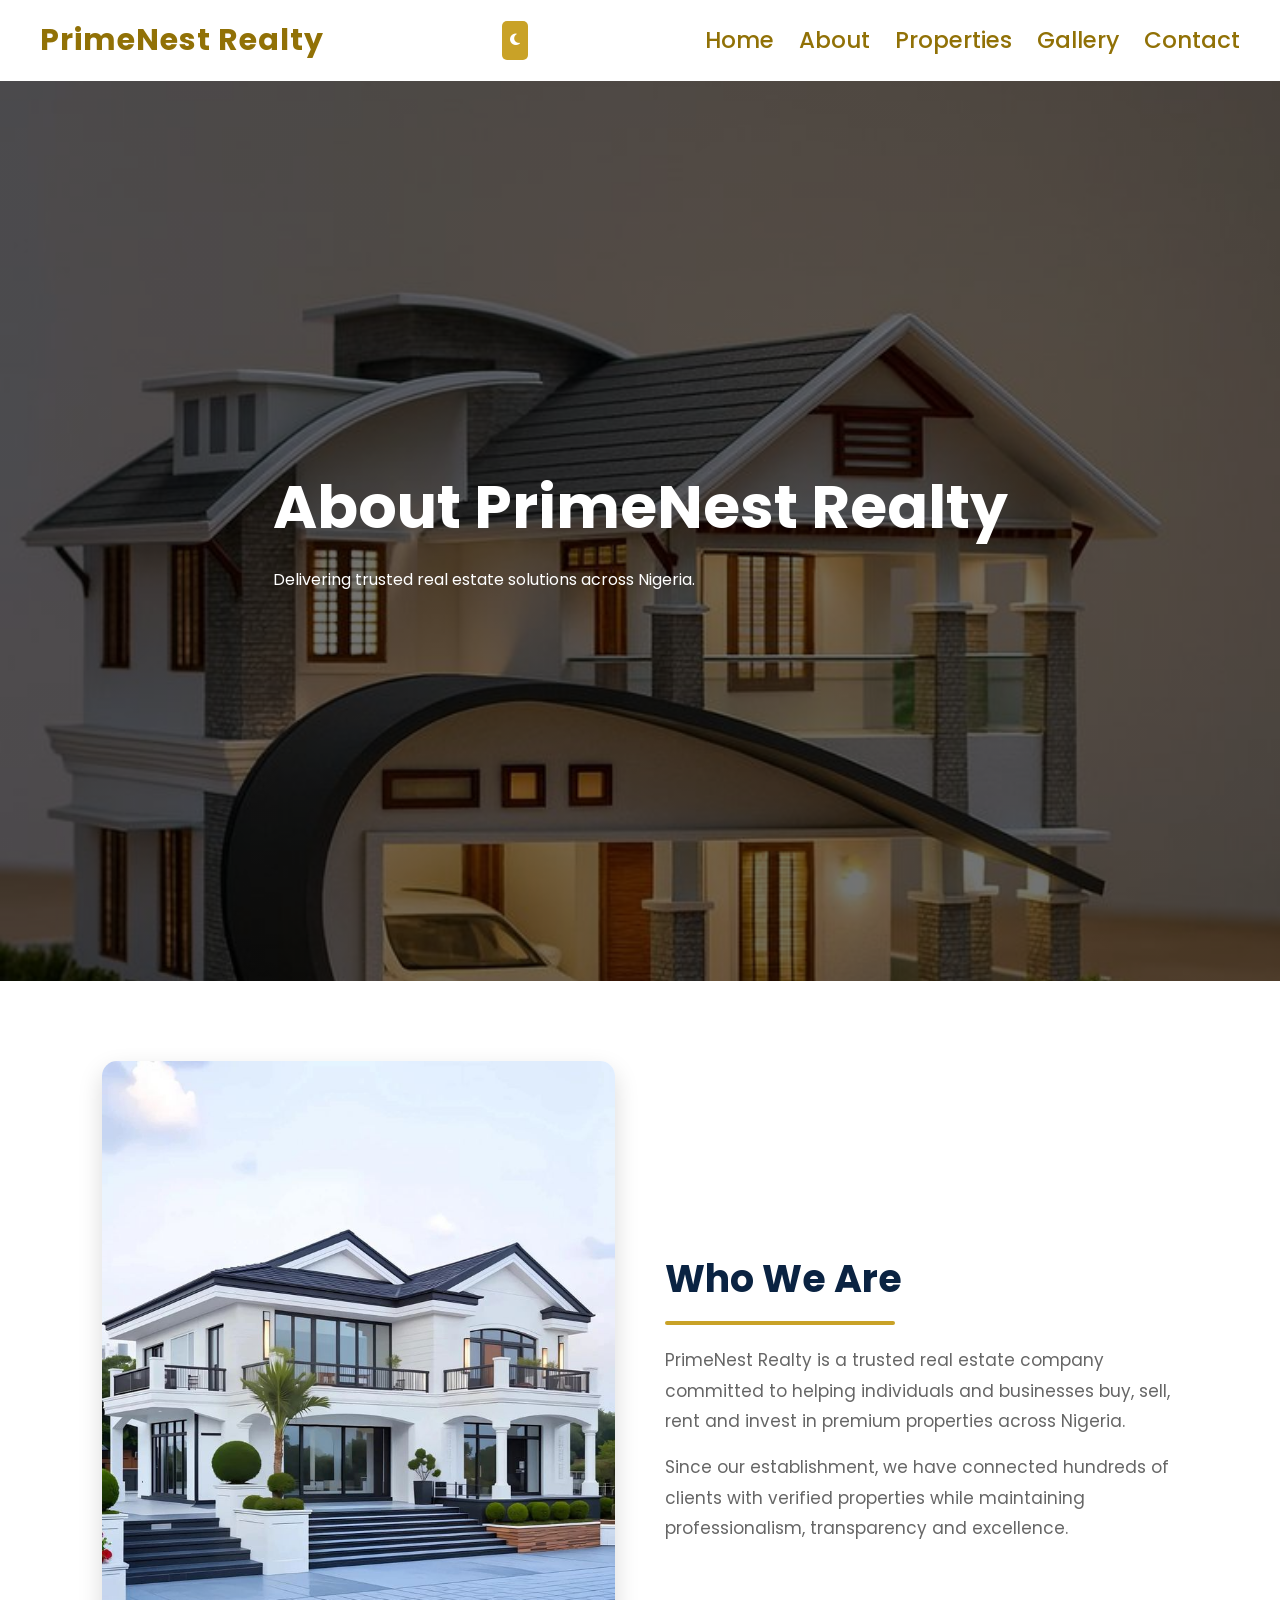
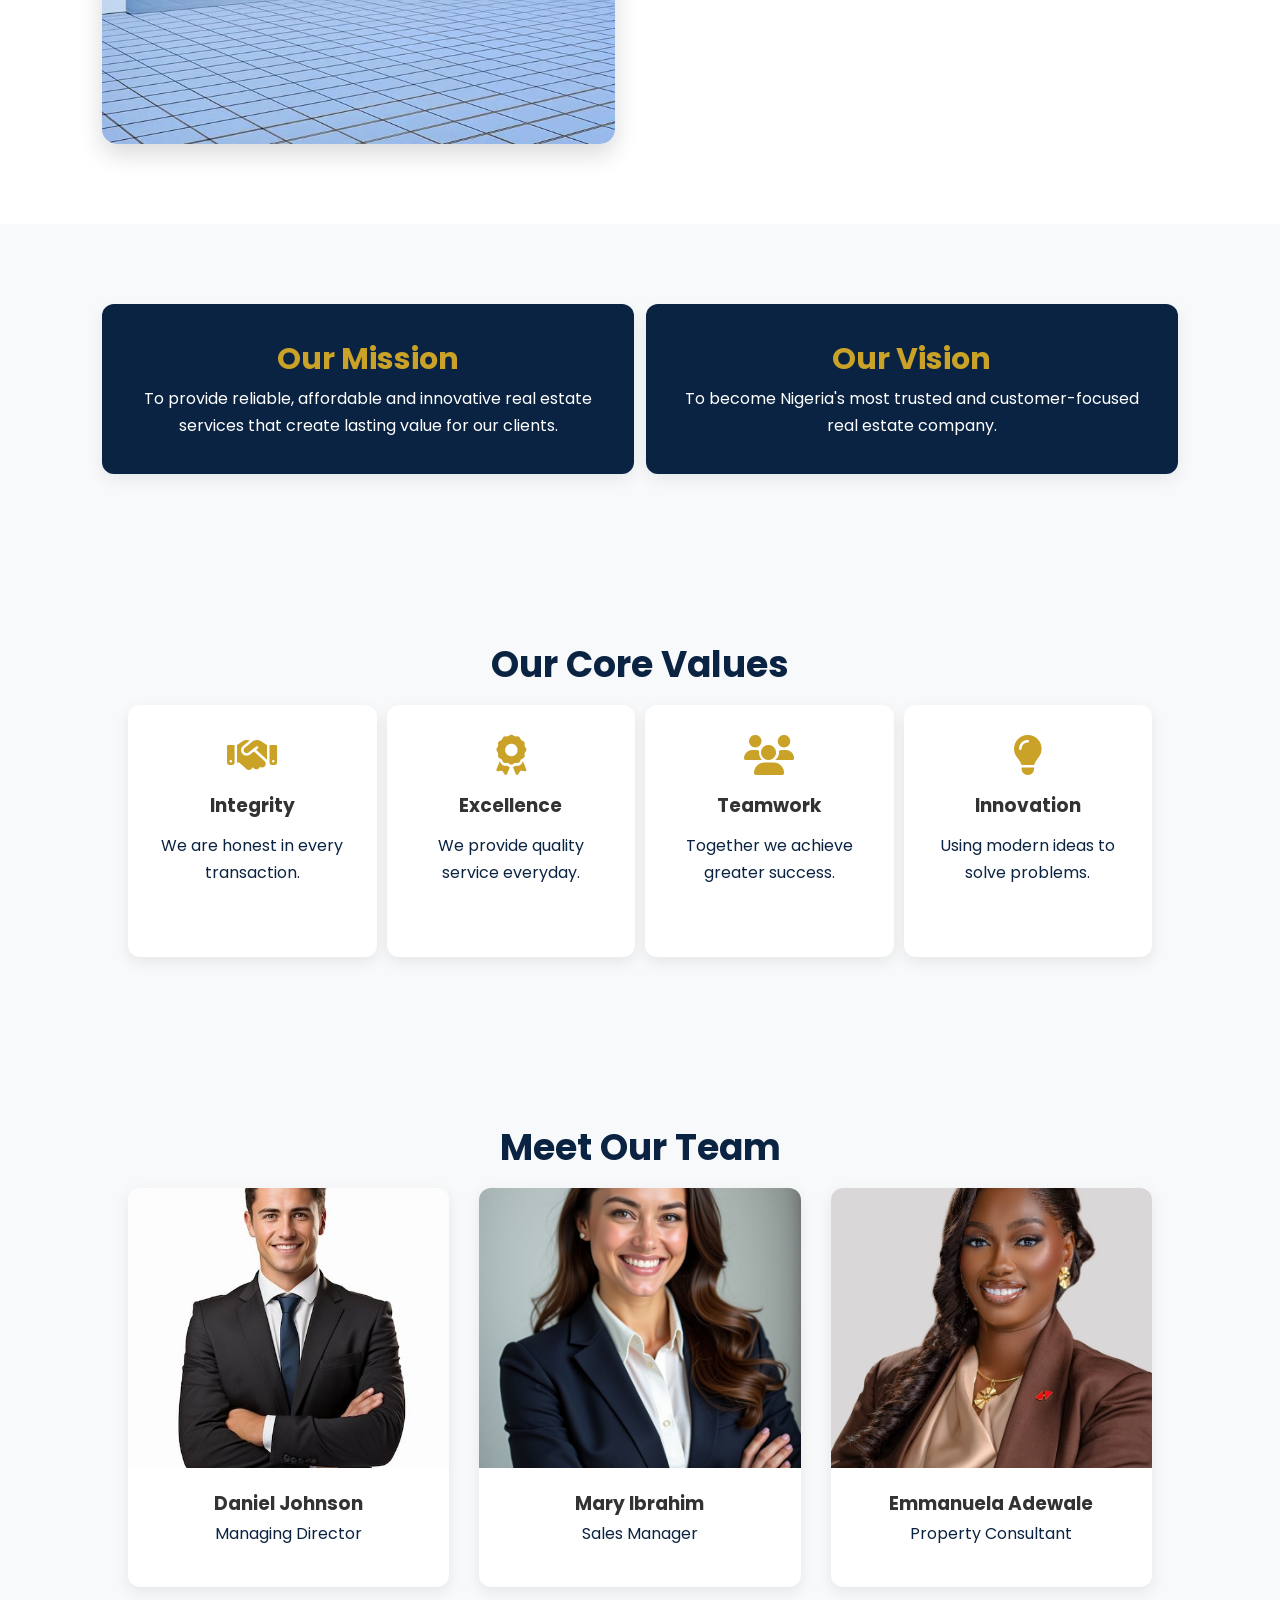
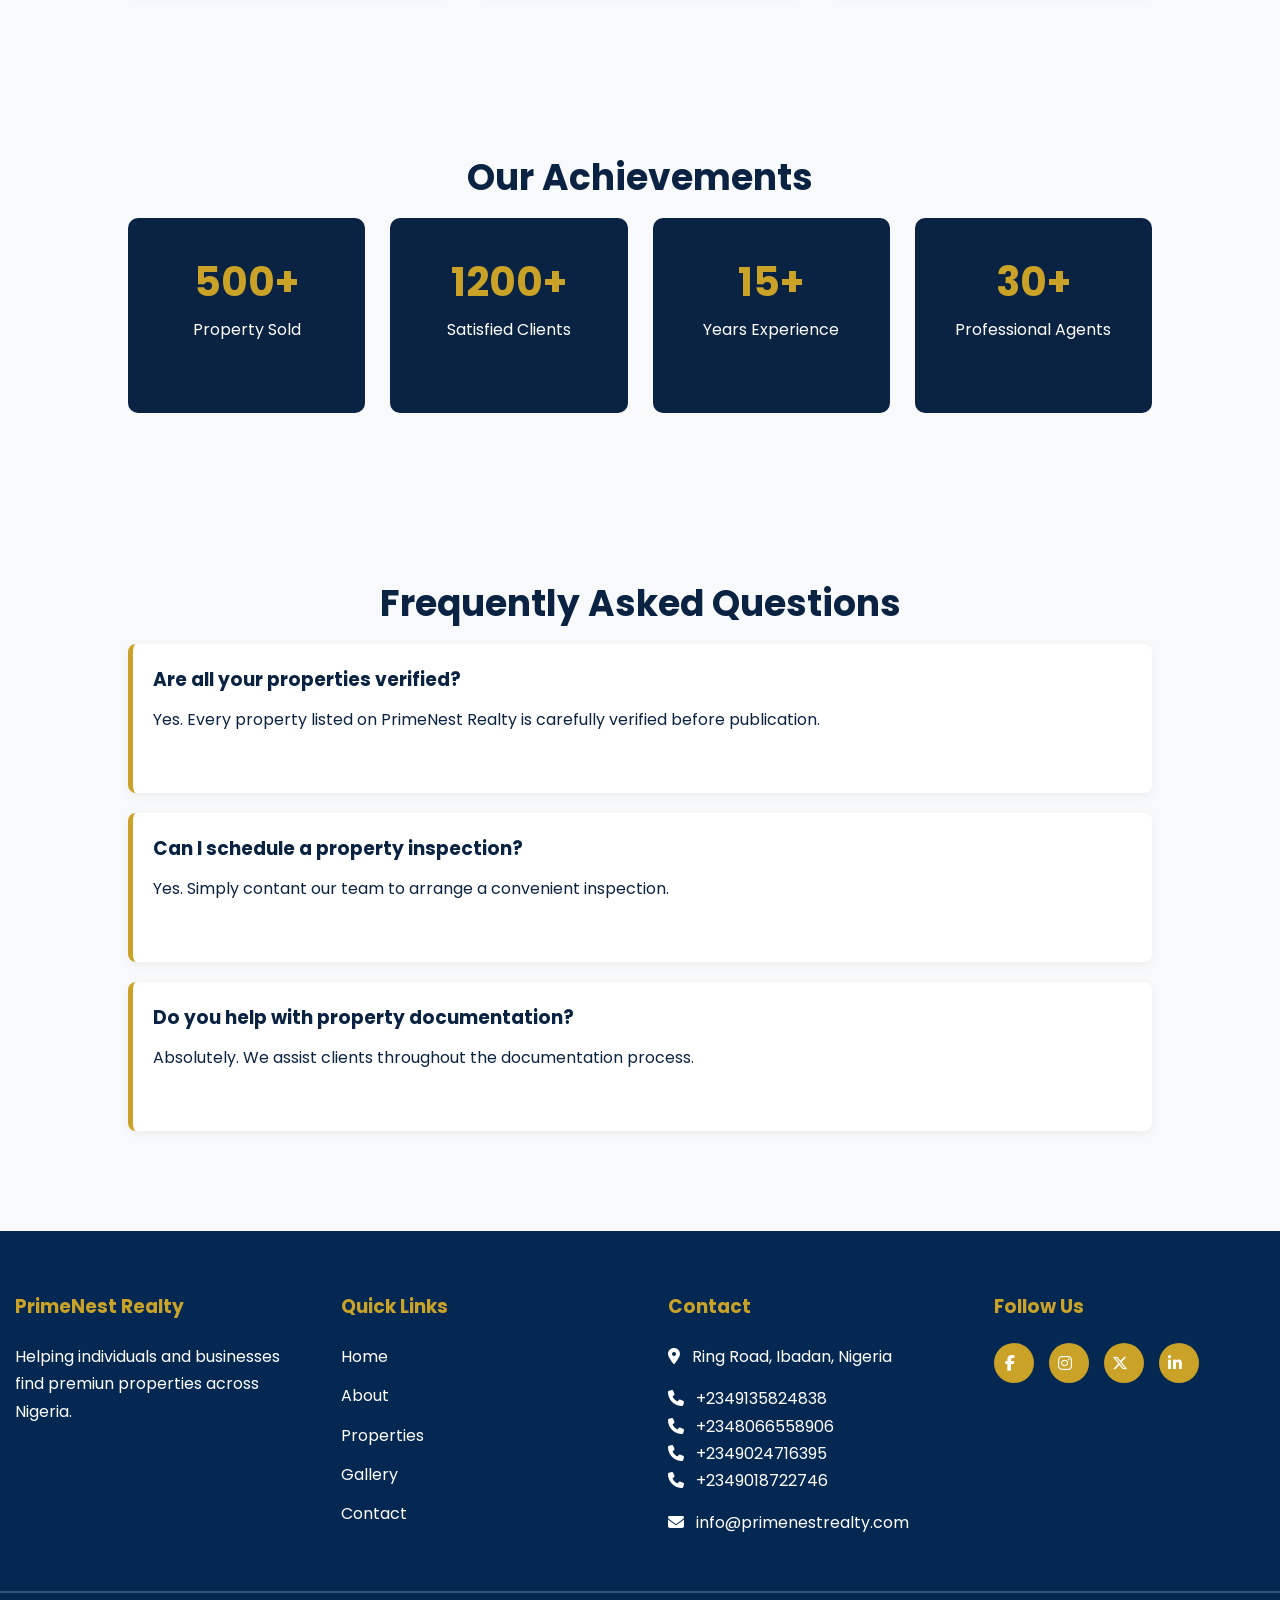
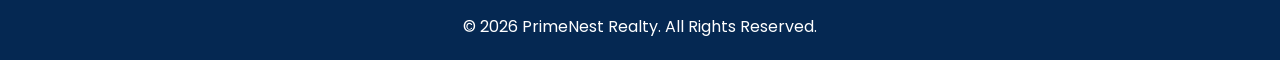
==== commit ffb24971: "Restore original image mapping and missing files from Second Project backup" ====
--- a/about.html
+++ b/about.html
@@ -39,7 +39,7 @@
     <section class="about-company">
       <div class="container-about-grid">
         <div>
-          <img src="images/gallery-house-designs.jpg" alt="Company" />
+          <img src="images/about-company.jpg" alt="Company" />
         </div>
         <div class="about">
           <h2>Who We Are</h2>
@@ -110,17 +110,17 @@
         <h2>Meet Our Team</h2>
         <div class="team-grid">
           <div class="team-card">
-            <img src="images/team-daniel.jpg" />
+            <img src="images/restored-image-3.jpg" />
             <h3>Daniel Johnson</h3>
             <p>Managing Director</p>
           </div>
           <div class="team-card">
-            <img src="images/team-mary.jpg" />
+            <img src="images/restored-image-4.jpg" />
             <h3>Mary Ibrahim</h3>
             <p>Sales Manager</p>
           </div>
           <div class="team-card">
-            <img src="images/team-emmanuella.jpg" />
+            <img src="images/restored-image-5.jpg" />
             <h3>Emmanuela Adewale</h3>
             <p>Property Consultant</p>
           </div>
--- a/style.css
+++ b/style.css
@@ -79,37 +79,64 @@
     color:#fff;
 }*/
 
-.dark {
+body.dark {
   background: #121212;
-  color: white;
+  color: #e0e0e0;
 }
 
 body.dark header,
-body.dark section,
 body.dark footer,
+body.dark nav ul {
+  background: #1a1a1a;
+  color: #ffffff;
+}
+
+body.dark .search-section,
+body.dark .about-company,
+body.dark .team,
+body.dark .faq,
+body.dark .cta {
+  background: #121212;
+}
+
 body.dark .property-card,
-body.dark .about,
-body.dark .contact,
-body.dark .why-card {
+body.dark .why-card,
+body.dark .category-card,
+body.dark .testimonial-card,
+body.dark .info-card,
+body.dark .team-card,
+body.dark .value-card,
+body.dark .faq-item {
   background: #1e1e1e;
-  color: white;
-}
-
-body.dark .why-card h3 p {
-  color: white;
-}
+  color: #e0e0e0;
+  box-shadow: 0 5px 15px rgba(255, 255, 255, 0.05);
+}
+
+body.dark h1,
+body.dark h2,
+body.dark h3,
+body.dark h4,
+body.dark .container h2,
+body.dark .section-title h2,
+body.dark .about h2,
+body.dark .faq-item h3,
+body.dark .cta h2 {
+  color: #ffffff;
+}
+
+body.dark .container p,
+body.dark .about p,
+body.dark .team-card p,
+body.dark .testimonial-card p {
+  color: #cccccc;
+}
+
 body.dark input,
+body.dark select,
 body.dark textarea {
   background: #2a2a2a;
   color: white;
-  border: 1px solid #666;
-}
-
-body.dark button {
-  color: white;
-}
-body.dark a {
-  color: white;
+  border: 1px solid #444;
 }
 
 #dark-btn {
